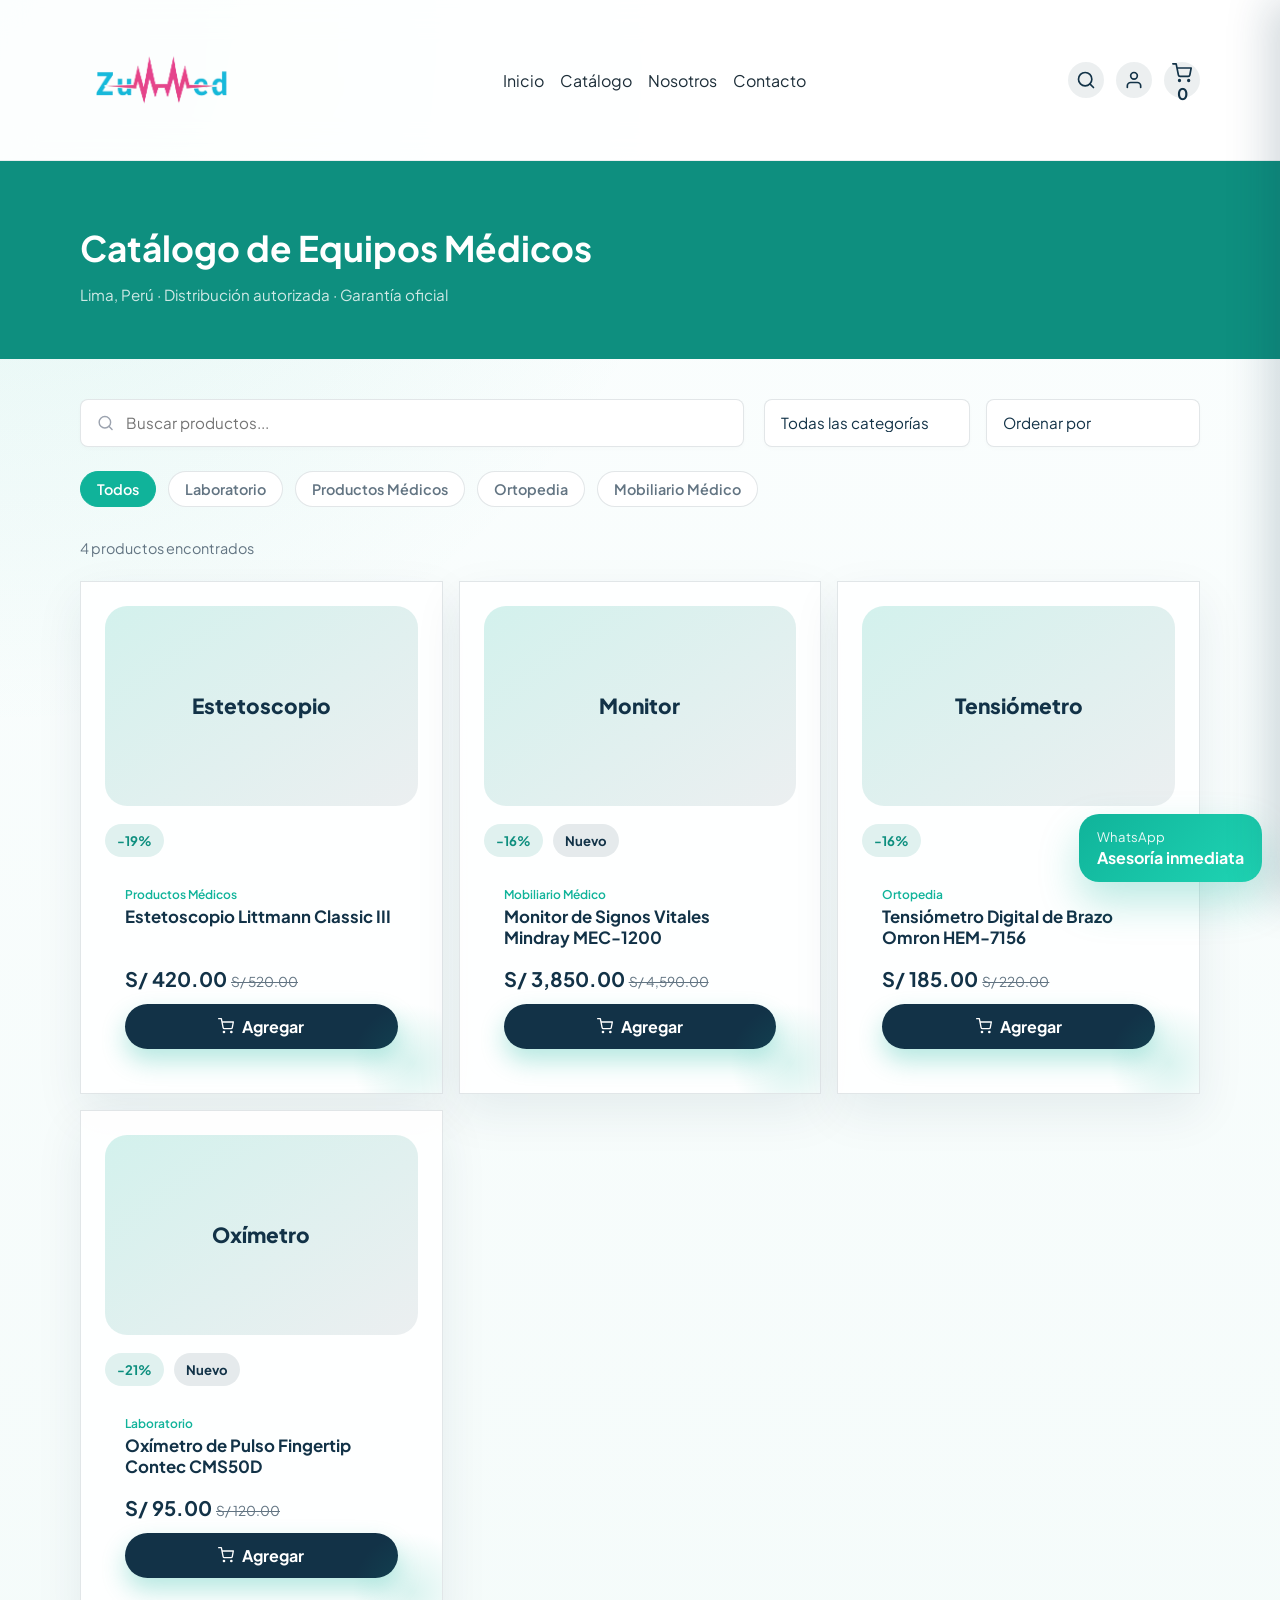
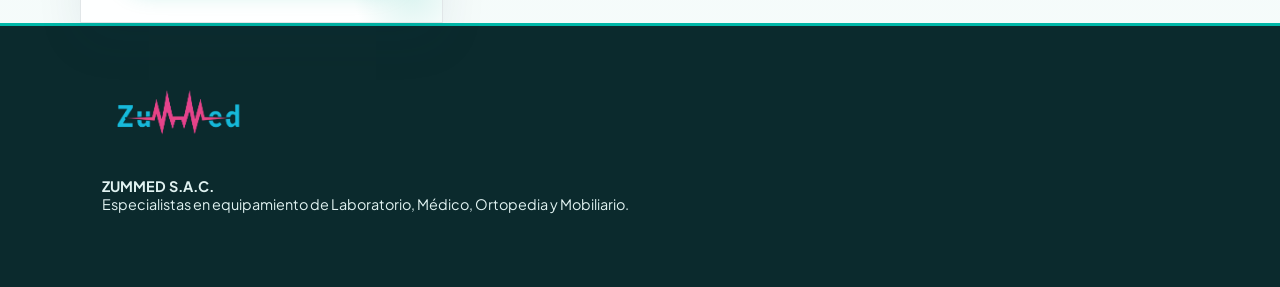
==== catalogo.html @ 8cae3363 "Version 2 categorias, sobre nosotros, footer y nueva pestaña de catalogo" ====
<!DOCTYPE html>
<html lang="es">
<head>
  <meta charset="UTF-8">
  <meta name="viewport" content="width=device-width, initial-scale=1.0">
  <meta name="description" content="Catálogo completo de equipos médicos Zumed.">
  <title>Catálogo | ZuMed MedEquip</title>
  <link rel="preconnect" href="https://fonts.googleapis.com">
  <link rel="preconnect" href="https://fonts.gstatic.com" crossorigin>
  <link href="https://fonts.googleapis.com/css2?family=Plus+Jakarta+Sans:wght@400;500;600;700;800&family=Manrope:wght@500;700;800&display=swap" rel="stylesheet">
  <link rel="stylesheet" href="./styles.css">
</head>
<body>
  <div class="site-shell">
    <header class="topbar">
      <div class="container nav">
        <a class="brand" href="index.html" aria-label="ZuMed MedEquip">
          <span class="brand-mark" style="background: transparent;">
            <img src="./img/logo.png" alt="Zumed Logo" style="width: 100%; height: 100%; object-fit: contain;">
          </span>
        </a>

        <nav class="nav-links" id="nav-links" aria-label="Principal">
          <a href="index.html#inicio">Inicio</a>
          <a href="catalogo.html" class="active">Catálogo</a>
          <a href="index.html#nosotros">Nosotros</a>
          <a href="index.html#contacto">Contacto</a>
        </nav>

        <div class="nav-actions">
          <button class="icon-button" type="button" aria-label="Buscar">
            <svg width="20" height="20" viewBox="0 0 24 24" fill="none" stroke="currentColor" stroke-width="2" stroke-linecap="round" stroke-linejoin="round"><circle cx="11" cy="11" r="8"/><line x1="21" y1="21" x2="16.65" y2="16.65"/></svg>
          </button>
          <button class="icon-button" type="button" aria-label="Usuario">
            <svg width="20" height="20" viewBox="0 0 24 24" fill="none" stroke="currentColor" stroke-width="2" stroke-linecap="round" stroke-linejoin="round"><path d="M20 21v-2a4 4 0 0 0-4-4H8a4 4 0 0 0-4 4v2"></path><circle cx="12" cy="7" r="4"></circle></svg>
          </button>
          <button class="icon-button cart-icon-button" type="button" id="cart-toggle" aria-label="Abrir carrito">
            <svg width="20" height="20" viewBox="0 0 24 24" fill="none" stroke="currentColor" stroke-width="2" stroke-linecap="round" stroke-linejoin="round"><circle cx="9" cy="21" r="1"/><circle cx="20" cy="21" r="1"/><path d="M1 1h4l2.68 13.39a2 2 0 0 0 2 1.61h9.72a2 2 0 0 0 2-1.61L23 6H6"/></svg>
            <strong id="cart-count">0</strong>
          </button>
          <button class="icon-button mobile-menu-toggle" type="button" id="mobile-menu-toggle" aria-label="Abrir menú">
            <svg width="24" height="24" viewBox="0 0 24 24" fill="none" stroke="currentColor" stroke-width="2" stroke-linecap="round" stroke-linejoin="round"><line x1="3" y1="12" x2="21" y2="12"></line><line x1="3" y1="6" x2="21" y2="6"></line><line x1="3" y1="18" x2="21" y2="18"></line></svg>
          </button>
        </div>
      </div>
    </header>

    <main class="catalog-page">
      <div class="catalog-banner">
        <div class="container">
          <h1>Catálogo de Equipos Médicos</h1>
          <p>Lima, Perú · Distribución autorizada · Garantía oficial</p>
        </div>
      </div>

      <section class="catalog-content">
        <div class="container">
          <div class="catalog-toolbar">
            <div class="catalog-search-bar">
              <svg width="18" height="18" viewBox="0 0 24 24" fill="none" stroke="#9ca3af" stroke-width="2" stroke-linecap="round" stroke-linejoin="round"><circle cx="11" cy="11" r="8"/><line x1="21" y1="21" x2="16.65" y2="16.65"/></svg>
              <input type="text" id="catalog-search-input" placeholder="Buscar productos...">
            </div>
            <div class="catalog-filters">
              <select id="category-select">
                <option value="all">Todas las categorías</option>
                <option value="Laboratorio">Laboratorio</option>
                <option value="Productos Médicos">Productos Médicos</option>
                <option value="Ortopedia">Ortopedia</option>
                <option value="Mobiliario Médico">Mobiliario Médico</option>
              </select>
              <select id="sort-select">
                <option value="default">Ordenar por</option>
                <option value="price-asc">Menor a mayor precio</option>
                <option value="price-desc">Mayor a menor precio</option>
              </select>
            </div>
          </div>

          <div class="catalog-pills" id="catalog-pills">
            <button class="filter-pill active" data-category="all">Todos</button>
            <button class="filter-pill" data-category="Laboratorio">Laboratorio</button>
            <button class="filter-pill" data-category="Productos Médicos">Productos Médicos</button>
            <button class="filter-pill" data-category="Ortopedia">Ortopedia</button>
            <button class="filter-pill" data-category="Mobiliario Médico">Mobiliario Médico</button>
          </div>

          <div class="catalog-results-info">
            <span id="catalog-results-count">0 productos encontrados</span>
          </div>

          <div class="products-grid catalog-products-grid" id="catalog-products-grid">
            <!-- Catalog products rendered here -->
          </div>
        </div>
      </section>
    </main>

    <footer class="main-footer" id="contacto">
      <div class="footer-container">
          <div class="footer-column">
              <img src="./img/logo.png" alt="ZUMMED Logo" class="footer-logo">
              <p class="company-desc">
                  <strong>ZUMMED S.A.C.</strong><br>
                  Especialistas en equipamiento de Laboratorio, Médico, Ortopedia y Mobiliario.
              </p>
          </div>
      </div>
    </footer>

    <aside class="cart-drawer" id="cart-drawer" aria-hidden="true">
      <div class="cart-header">
        <div>
          <span class="eyebrow">Carrito</span>
          <h3>Tu selección</h3>
        </div>
        <button class="icon-button" type="button" id="cart-close" aria-label="Cerrar carrito">×</button>
      </div>

      <div class="cart-body" id="cart-items">
        <p class="empty-state">Aún no agregaste productos. Empieza con uno de los destacados.</p>
      </div>

      <div class="cart-footer">
        <div class="cart-total">
          <span>Total</span>
          <strong id="cart-total">S/ 0.00</strong>
        </div>
        <a class="btn btn-primary btn-full" id="checkout-whatsapp" href="https://wa.me/51943625365?text=Hola%2C%20quiero%20asesor%C3%ADa%20sobre%20mi%20carrito." target="_blank" rel="noreferrer">Finalizar por WhatsApp</a>
      </div>
    </aside>

    <a class="whatsapp-float" href="https://wa.link/3epp04" target="_blank" rel="noreferrer" aria-label="Asesoría personalizada por WhatsApp">
      <span>WhatsApp</span>
      <strong>Asesoría inmediata</strong>
    </a>
  </div>

  <script src="./app.js"></script>
  <script src="./catalogo.js"></script>
</body>
</html>
---- styles.css ----
:root {
  --bg: #f4fbfa;
  --surface: #ffffff;
  --surface-soft: #eef8f7;
  --primary: #10b39a;
  --primary-dark: #0e8f7f;
  --secondary: #123247;
  --text: #1c2d38;
  --muted: #627482;
  --border: rgba(18, 50, 71, 0.12);
  --shadow: 0 24px 60px rgba(18, 50, 71, 0.12);
  --radius-lg: 28px;
  --radius-md: 20px;
  --radius-sm: 14px;
  --container: min(1120px, calc(100vw - 32px));
}

* {
  box-sizing: border-box;
}

html {
  scroll-behavior: smooth;
}

body {
  margin: 0;
  font-family: "Plus Jakarta Sans", sans-serif;
  background:
    radial-gradient(circle at top left, rgba(16, 179, 154, 0.12), transparent 32%),
    linear-gradient(180deg, #fbfefe 0%, var(--bg) 100%);
  color: var(--text);
}

a {
  color: inherit;
  text-decoration: none;
}

button {
  font: inherit;
}

.container {
  width: var(--container);
  margin: 0 auto;
}

.topbar {
  position: sticky;
  top: 0;
  z-index: 20;
  backdrop-filter: blur(16px);
  background: rgba(255, 255, 255, 0.88);
  border-bottom: 1px solid rgba(18, 50, 71, 0.08);
  transition: all 0.3s ease;
}

.transparent-topbar {
  background: transparent;
  border-bottom: none;
  backdrop-filter: none;
}

.nav {
  display: flex;
  align-items: center;
  justify-content: space-between;
  gap: 16px;
  min-height: 82px;
}

.brand {
  display: inline-flex;
  align-items: center;
  gap: 14px;
}

.brand-mark {
  width: 160px;
  height: 160px;
  display: grid;
  place-items: center;
  border-radius: 16px;
  background: transparent;
  color: #fff;
  font-weight: 800;
}

.brand-copy {
  display: flex;
  flex-direction: column;
  gap: 2px;
}

.brand-copy strong,
.hero-copy h1,
.section-heading h2,
.about-grid h2,
.primary-card h2 {
  font-family: "Manrope", sans-serif;
}

.transparent-topbar .brand-copy strong {
  color: #fff;
}

.brand-copy small {
  color: var(--muted);
}

.nav-links {
  position: absolute;
  top: 100%;
  left: 0;
  right: 0;
  background: var(--secondary);
  flex-direction: column;
  padding: 20px;
  display: none;
  gap: 16px;
  box-shadow: 0 10px 20px rgba(0, 0, 0, 0.1);
}

.nav-links.is-open {
  display: flex;
}

.transparent-topbar .nav-links {
  color: #fff;
}

.transparent-topbar .nav-links a {
  opacity: 0.9;
  transition: opacity 0.2s;
}

.transparent-topbar .nav-links a:hover {
  opacity: 1;
}

.nav-actions {
  display: flex;
  align-items: center;
  gap: 12px;
}

.cart-toggle,
.btn,
.icon-button {
  border: 0;
  cursor: pointer;
  background: transparent;
  color: var(--secondary);
}

.transparent-topbar .icon-button {
  color: #fff;
}

.cart-toggle {
  display: inline-flex;
  align-items: center;
  gap: 10px;
  padding: 12px 16px;
  border-radius: 999px;
  background: var(--secondary);
  color: #fff;
  font-weight: 700;
}

.mobile-menu-toggle {
  display: grid;
}

.counter-blur-animate {
  display: inline-block;
  animation: blurFadeUp 1.2s cubic-bezier(0.2, 0.8, 0.2, 1) forwards;
}

@keyframes blurFadeUp {
  0% {
    filter: blur(8px);
    transform: translateY(20px);
    opacity: 0;
  }
  100% {
    filter: blur(0);
    transform: translateY(0);
    opacity: 1;
  }
}

.cart-toggle strong {
  min-width: 28px;
  height: 28px;
  display: grid;
  place-items: center;
  border-radius: 50%;
  background: rgba(255, 255, 255, 0.16);
}

.hero-wrapper {
  background: url('./img/hero-bg.png') center/cover no-repeat;
  min-height: 100vh;
  display: flex;
  flex-direction: column;
  position: relative;
}

.hero-wrapper::before {
  content: '';
  position: absolute;
  inset: 0;
  background: linear-gradient(90deg, rgba(2, 20, 26, 0.98) 0%, rgba(6, 40, 50, 0.9) 50%, rgba(8, 80, 65, 0.75) 100%);
  pointer-events: none;
}

.hero-section {
  flex: 1;
  display: flex;
  align-items: center;
  position: relative;
  z-index: 10;
  padding: 60px 0;
}

.hero-container {
  width: 100%;
}

.hero-copy {
  max-width: 800px;
  margin: 0 auto;
  display: flex;
  flex-direction: column;
  align-items: center;
  text-align: center;
  padding: 0 20px;
}



.hero-badge svg {
  color: #6be0ca;
}

.hero-copy h1 {
  margin: 0 0 20px;
  font-size: clamp(3rem, 6vw, 4.5rem);
  line-height: 1.1;
  color: #fff;
  font-weight: 800;
  text-align: center;
}

.text-highlight {
  color: #6be0ca;
}

.hero-copy p {
  width: 100%;
  text-align: center;
  color: rgba(255, 255, 255, 0.9);
  font-size: 1.1rem;
  line-height: 1.6;
  margin-bottom: 36px;
}

.hero-actions {
  display: flex;
  gap: 16px;
  margin-bottom: 48px;
  flex-wrap: wrap;
  justify-content: center;
  width: 100%;
}

.btn {
  display: inline-flex;
  align-items: center;
  justify-content: center;
  padding: 14px 24px;
  border-radius: 999px;
  font-weight: 700;
  gap: 10px;
  transition: transform 180ms ease, box-shadow 180ms ease, background 180ms ease;
}

.btn:hover,
.icon-button:hover {
  transform: translateY(-2px);
}

.btn-primary {
  background: var(--primary);
  color: #fff;
  box-shadow: 0 12px 24px rgba(16, 179, 154, 0.3);
}

.btn-primary:hover {
  background: #12ccb0;
}

.btn-glass {
  background: rgba(255, 255, 255, 0.15);
  backdrop-filter: blur(12px);
  border: 1px solid rgba(255, 255, 255, 0.25);
  color: #fff;
}

.btn-glass:hover {
  background: rgba(255, 255, 255, 0.25);
}

.hero-stats {
  display: flex;
  gap: 40px;
  justify-content: center;
  width: 100%;
}

.hero-stats article {
  display: flex;
  flex-direction: column;
}

.hero-stats strong {
  color: #fff;
  font-size: 1.8rem;
  font-family: "Manrope", sans-serif;
  font-weight: 800;
  line-height: 1.2;
}

.hero-stats span {
  color: rgba(255, 255, 255, 0.8);
  font-size: 0.9rem;
  font-weight: 600;
}

.section-heading p,
.category-card p,
.product-card p,
.about-card p,
.footer p,
.cart-item-meta {
  color: var(--muted);
  line-height: 1.7;
}

.metrics-grid,
.categories-grid,
.products-grid,
.footer-grid {
  display: grid;
  gap: 16px;
}

.primary-card {
  height: 100%;
  padding: 28px;
  background:
    linear-gradient(160deg, rgba(16, 179, 154, 0.12), transparent 45%),
    linear-gradient(180deg, #ffffff 0%, #f3fbfa 100%);
}

.panel-label {
  margin: 0 0 10px;
  color: var(--primary-dark);
  font-weight: 700;
}

.primary-card h2 {
  margin: 0 0 12px;
  font-size: clamp(1.8rem, 3vw, 2.5rem);
  color: var(--secondary);
}

.panel-stats {
  margin-top: 26px;
  grid-template-columns: repeat(2, minmax(0, 1fr));
}

.panel-stats article {
  padding: 18px;
  border-radius: var(--radius-md);
  background: rgba(255, 255, 255, 0.84);
  border: 1px solid rgba(18, 50, 71, 0.08);
}

.panel-stats strong,
.metrics-grid strong,
.product-price,
.cart-total strong {
  display: block;
  font-size: 1.4rem;
  color: var(--secondary);
}

.floating-card {
  position: absolute;
  right: 18px;
  bottom: 18px;
  max-width: 280px;
  padding: 20px;
  background: var(--secondary);
  color: #fff;
}

.floating-title {
  display: block;
  margin-bottom: 6px;
  color: rgba(255, 255, 255, 0.72);
  font-size: 0.85rem;
}

.metrics-section,
.categories-section,
.products-section,
.about-section,
.footer {
  padding: 24px 0 32px;
}

.metrics-grid article,
.category-card,
.product-card,
.about-card {
  padding: 24px;
  background: rgba(255, 255, 255, 0.92);
  border: 1px solid var(--border);
  box-shadow: 0 18px 45px rgba(18, 50, 71, 0.08);
}

.metrics-grid strong {
  font-size: 2rem;
  margin-bottom: 6px;
}

.section-heading {
  margin-bottom: 24px;
}

.section-heading h2,
.about-grid h2 {
  margin: 12px 0;
  font-size: clamp(1.9rem, 4vw, 3rem);
  line-height: 1.08;
  color: var(--secondary);
}

.category-card,
.product-card {
  position: relative;
  overflow: hidden;
}

.product-card::after {
  content: "";
  position: absolute;
  inset: auto -30px -30px auto;
  width: 120px;
  height: 120px;
  border-radius: 50%;
  background: radial-gradient(circle, rgba(16, 179, 154, 0.15), transparent 70%);
}

.categories-heading-flex {
  display: flex;
  align-items: center;
  justify-content: space-between;
  margin-bottom: 32px;
  flex-wrap: wrap;
  gap: 16px;
}

.view-all-link {
  display: inline-flex;
  align-items: center;
  gap: 6px;
  color: var(--primary);
  font-weight: 700;
  transition: opacity 0.2s;
}

.view-all-link:hover {
  opacity: 0.8;
}

.categories-grid-4 {
  display: grid;
  gap: 24px;
  grid-template-columns: repeat(1, 1fr);
}

.category-card-new {
  background: #fff;
  border-radius: 20px;
  overflow: hidden;
  box-shadow: 0 10px 30px rgba(18, 50, 71, 0.05);
  transition: all 0.3s ease;
  border: 1px solid transparent;
  display: flex;
  flex-direction: column;
}

.category-card-new:hover {
  transform: translateY(-6px);
  box-shadow: 0 15px 35px rgba(18, 50, 71, 0.1);
  border-color: var(--primary);
}

.card-image-wrapper {
  height: 180px;
  width: 100%;
  overflow: hidden;
}

.card-image-wrapper img {
  width: 100%;
  height: 100%;
  object-fit: cover;
  transition: transform 0.5s ease;
}

.category-card-new:hover .card-image-wrapper img {
  transform: scale(1.05);
}

.card-content {
  padding: 24px;
  display: flex;
  flex-direction: column;
  align-items: center;
  flex: 1;
}

.category-icon-new {
  width: 48px;
  height: 48px;
  display: flex;
  align-items: center;
  justify-content: center;
  color: var(--primary);
  margin-bottom: 16px;
  transition: color 0.3s, transform 0.3s;
}

.category-card-new:hover .category-icon-new {
  color: #1dc8aa;
  transform: scale(1.1);
}

.card-content h3 {
  margin: 0;
  font-size: 1.15rem;
  color: var(--secondary);
  font-family: "Manrope", sans-serif;
  font-weight: 700;
  text-align: center;
}

.products-grid,
.metrics-grid,
.footer-grid {
  grid-template-columns: 1fr;
}

.align-between {
  display: flex;
  align-items: end;
  justify-content: space-between;
  gap: 16px;
  flex-wrap: wrap;
}

.text-link {
  color: var(--primary-dark);
  font-weight: 700;
}

.product-media {
  width: 100%;
  height: 220px;
  border-radius: 22px;
  margin-bottom: 18px;
  background: linear-gradient(145deg, rgba(16, 179, 154, 0.18), rgba(18, 50, 71, 0.08));
  display: flex;
  align-items: center;
  justify-content: center;
  text-align: center;
  padding: 24px;
  color: var(--secondary);
  font-weight: 800;
  font-size: 1.3rem;
}

.product-tags {
  display: flex;
  gap: 10px;
  flex-wrap: wrap;
  margin-bottom: 14px;
}

.tag {
  padding: 8px 12px;
  border-radius: 999px;
  font-size: 0.82rem;
  font-weight: 700;
}

.tag-discount {
  background: rgba(13, 143, 127, 0.12);
  color: var(--primary-dark);
}

.tag-new {
  background: rgba(18, 50, 71, 0.1);
  color: var(--secondary);
}

.product-card h3 {
  margin: 0 0 10px;
  font-size: 1.2rem;
  color: var(--secondary);
}

.product-footer {
  display: flex;
  align-items: center;
  justify-content: space-between;
  gap: 16px;
  margin-top: 18px;
}

.product-price small {
  display: block;
  color: var(--muted);
  font-size: 0.9rem;
  text-decoration: line-through;
}

.add-to-cart {
  padding: 12px 18px;
  border-radius: 999px;
  background: var(--secondary);
  color: #fff;
  font-weight: 700;
}

.about-points {
  margin: 18px 0 0;
  padding-left: 18px;
  color: var(--text);
}

.about-points li + li {
  margin-top: 12px;
}

.footer {
  background: var(--secondary);
  color: rgba(255, 255, 255, 0.88);
}

.footer h3,
.footer h4 {
  color: #fff;
}

.cart-drawer {
  position: fixed;
  top: 0;
  right: 0;
  width: min(420px, 100vw);
  height: 100vh;
  background: rgba(255, 255, 255, 0.98);
  box-shadow: -12px 0 40px rgba(18, 50, 71, 0.18);
  padding: 24px;
  display: grid;
  grid-template-rows: auto 1fr auto;
  gap: 20px;
  transform: translateX(100%);
  transition: transform 220ms ease;
  z-index: 30;
}

.cart-drawer.is-open {
  transform: translateX(0);
}

.cart-header,
.cart-item,
.cart-total {
  display: flex;
  align-items: center;
  justify-content: space-between;
  gap: 16px;
}

.cart-body {
  overflow: auto;
  display: grid;
  gap: 14px;
  align-content: start;
}

.cart-item {
  padding: 16px;
  border-radius: var(--radius-md);
  background: var(--surface-soft);
}

.cart-item-title {
  margin: 0;
  color: var(--secondary);
  font-weight: 700;
}

.cart-item-meta {
  margin: 4px 0 0;
  font-size: 0.92rem;
}

.qty-controls {
  display: inline-flex;
  align-items: center;
  gap: 8px;
}

.qty-controls button,
.icon-button {
  width: 36px;
  height: 36px;
  display: grid;
  place-items: center;
  border-radius: 50%;
  background: rgba(18, 50, 71, 0.08);
  color: var(--secondary);
}

.btn-full {
  width: 100%;
}

.empty-state {
  padding: 20px;
  border-radius: var(--radius-md);
  background: var(--surface-soft);
}

.whatsapp-float {
  position: fixed;
  right: 18px;
  bottom: 18px;
  z-index: 18;
  display: inline-flex;
  flex-direction: column;
  gap: 2px;
  padding: 14px 18px;
  border-radius: 20px;
  background: linear-gradient(135deg, var(--primary), #1fd5b4);
  color: #fff;
  box-shadow: 0 20px 40px rgba(16, 179, 154, 0.28);
}

.whatsapp-float span {
  font-size: 0.82rem;
  opacity: 0.9;
}

@media (min-width: 700px) {
  .metrics-grid,
  .categories-grid-4,
  .products-grid {
    grid-template-columns: repeat(2, minmax(0, 1fr));
  }

  .footer-grid {
    grid-template-columns: repeat(2, minmax(0, 1fr));
  }
}

@media (min-width: 960px) {
  .mobile-menu-toggle {
    display: none;
  }

  .nav-links {
    position: static;
    background: transparent;
    flex-direction: row;
    display: inline-flex;
    padding: 0;
    box-shadow: none;
  }

  .hero-grid,
  .about-grid {
    grid-template-columns: 1.1fr 0.9fr;
    align-items: center;
  }

  .hero-section {
    padding-top: 56px;
  }

  .metrics-grid {
    grid-template-columns: repeat(3, minmax(0, 1fr));
  }

  .categories-grid-4 {
    grid-template-columns: repeat(4, 1fr);
  }

  .products-grid {
    grid-template-columns: repeat(3, minmax(0, 1fr));
  }

  .footer-grid {
    grid-template-columns: 1.3fr repeat(3, minmax(0, 1fr));
  }
}

/* About Section Redesign */
.about-grid-new {
  display: grid;
  grid-template-columns: 1fr;
  gap: 40px;
  align-items: center;
}

@media (min-width: 960px) {
  .about-grid-new {
    grid-template-columns: 1fr 1fr;
    gap: 60px;
  }
}

.about-content h2 {
  font-size: clamp(2rem, 4vw, 2.8rem);
  color: var(--secondary);
  font-family: "Manrope", sans-serif;
  margin: 12px 0 24px;
  line-height: 1.1;
}

.about-content p {
  color: var(--muted);
  line-height: 1.8;
  margin-bottom: 32px;
  font-size: 1.05rem;
}

.about-icons-grid {
  display: grid;
  grid-template-columns: 1fr;
  gap: 20px;
}

@media (min-width: 600px) {
  .about-icons-grid {
    grid-template-columns: 1fr 1fr;
  }
}

.about-icon-item {
  display: flex;
  align-items: center;
  gap: 12px;
}

.about-icon-item span {
  color: var(--muted);
  font-size: 0.95rem;
  font-weight: 500;
}

.premium-icon {
  width: 40px;
  height: 40px;
  border-radius: 10px;
  display: flex;
  align-items: center;
  justify-content: center;
  color: var(--primary);
  background: rgba(16, 179, 154, 0.08);
  border: 1px solid rgba(16, 179, 154, 0.2);
  flex-shrink: 0;
}

.about-image-wrapper {
  border-radius: 24px;
  overflow: hidden;
  box-shadow: 0 20px 50px rgba(18, 50, 71, 0.15);
}

.about-image-wrapper img {
  width: 100%;
  height: 100%;
  object-fit: cover;
  display: block;
}

/* Animations */
.scroll-animate {
  opacity: 0;
  transform: translateY(30px);
  transition: opacity 0.8s ease-out, transform 0.8s ease-out;
}

.scroll-animate.is-visible {
  opacity: 1;
  transform: translateY(0);
}

.delay-1 {
  transition-delay: 0.2s;
}

/* Catalog Page Styles */
.catalog-banner {
  background: var(--primary-dark);
  color: #fff;
  padding: 40px 0;
  margin-bottom: 40px;
}

.catalog-banner h1 {
  font-size: 2.2rem;
  color: #fff;
  margin-bottom: 8px;
}

.catalog-banner p {
  color: rgba(255, 255, 255, 0.8);
  font-size: 0.95rem;
}

.catalog-toolbar {
  display: flex;
  flex-wrap: wrap;
  gap: 20px;
  justify-content: space-between;
  margin-bottom: 24px;
}

.catalog-search-bar {
  flex: 1;
  min-width: 250px;
  display: flex;
  align-items: center;
  gap: 10px;
  background: #fff;
  border: 1px solid var(--border);
  border-radius: 8px;
  padding: 0 16px;
  height: 48px;
  box-shadow: 0 2px 4px rgba(0,0,0,0.02);
}

.catalog-search-bar input {
  border: none;
  background: transparent;
  width: 100%;
  height: 100%;
  outline: none;
  font-family: inherit;
  font-size: 0.95rem;
}

.catalog-filters {
  display: flex;
  gap: 16px;
  flex-wrap: wrap;
}

.catalog-filters select {
  height: 48px;
  padding: 0 40px 0 16px;
  border: 1px solid var(--border);
  border-radius: 8px;
  background: #fff url("data:image/svg+xml,%3Csvg width='12' height='12' viewBox='0 0 24 24' fill='none' stroke='currentColor' stroke-width='2' stroke-linecap='round' stroke-linejoin='round'%3E%3Cpolyline points='6 9 12 15 18 9'%3E%3C/polyline%3E%3C/svg%3E") no-repeat right 16px center;
  appearance: none;
  font-family: inherit;
  font-size: 0.95rem;
  color: var(--secondary);
  cursor: pointer;
  box-shadow: 0 2px 4px rgba(0,0,0,0.02);
}

.catalog-pills {
  display: flex;
  flex-wrap: wrap;
  gap: 12px;
  margin-bottom: 32px;
}

.filter-pill {
  padding: 8px 16px;
  border-radius: 20px;
  border: 1px solid var(--border);
  background: #fff;
  color: var(--muted);
  font-size: 0.9rem;
  font-weight: 600;
  cursor: pointer;
  transition: all 0.2s;
}

.filter-pill:hover {
  border-color: var(--primary);
  color: var(--primary);
}

.filter-pill.active {
  background: var(--primary);
  color: #fff;
  border-color: var(--primary);
}

.catalog-results-info {
  margin-bottom: 24px;
  color: var(--muted);
  font-size: 0.9rem;
}

/* Catalog specific product card overrides */
.catalog-card {
  display: flex;
  flex-direction: column;
}

.catalog-media {
  height: 200px;
}

.catalog-card-body {
  padding: 0 20px 20px;
  display: flex;
  flex-direction: column;
  flex: 1;
}

.catalog-category-label {
  color: var(--primary);
  font-size: 0.75rem;
  font-weight: 600;
  margin-top: 16px;
  margin-bottom: 4px;
}

.catalog-card h3 {
  margin-top: 0;
  margin-bottom: 16px;
  font-size: 1.05rem;
}

.catalog-card-footer {
  margin-top: auto;
  display: flex;
  flex-direction: column;
  gap: 12px;
}

.catalog-card .product-price {
  flex-direction: row;
  align-items: center;
  gap: 8px;
}

.catalog-card .product-price strong {
  font-size: 1.25rem;
  color: var(--secondary);
}

.catalog-card .product-price .original-price {
  font-size: 0.85rem;
  color: var(--muted);
  text-decoration: line-through;
}

.btn-block {
  width: 100%;
  display: flex;
  justify-content: center;
  align-items: center;
  gap: 8px;
}





.main-footer {
    background-color: #0b2a2d; /* Verde oscuro profundo coherente con el Hero */
    color: #e0f2f1;
    padding: 60px 8% 20px;
    font-size: 0.9rem;
    border-top: 3px solid #00b8a9;
}

.footer-container {
    display: grid;
    grid-template-columns: repeat(auto-fit, minmax(250px, 1fr));
    gap: 40px;
    margin-bottom: 40px;
}

.footer-column h3 {
    color: #00d1c1;
    margin-bottom: 20px;
    font-size: 1.2rem;
    position: relative;
}

.footer-column h3::after {
    content: '';
    display: block;
    width: 40px;
    height: 2px;
    background: #00d1c1;
    margin-top: 8px;
}

.footer-column ul {
    list-style: none;
    padding: 0;
}

.footer-column ul li {
    margin-bottom: 15px;
    display: flex;
    align-items: center;
    gap: 12px;
}

.footer-column ul li i {
    color: #00d1c1;
}

.footer-logo {
    max-width: 150px;
    margin-bottom: 20px;
}

.bank-info, .wallet-info {
    background: rgba(255, 255, 255, 0.05);
    padding: 10px;
    border-radius: 8px;
    margin-bottom: 10px;
    border-left: 3px solid #00d1c1;
}

.developer-tag {
    margin-top: 25px;
    padding-top: 15px;
    border-top: 1px solid rgba(255, 255, 255, 0.1);
    font-size: 0.8rem;
    opacity: 0.8;
}

.footer-bottom {
    text-align: center;
    padding-top: 20px;
    border-top: 1px solid rgba(255, 255, 255, 0.1);
    font-size: 0.75rem;
    opacity: 0.6;
}

/* Responsivo para móviles */
@media (max-width: 768px) {
    .footer-container {
        grid-template-columns: 1fr;
        text-align: left;
    }
}
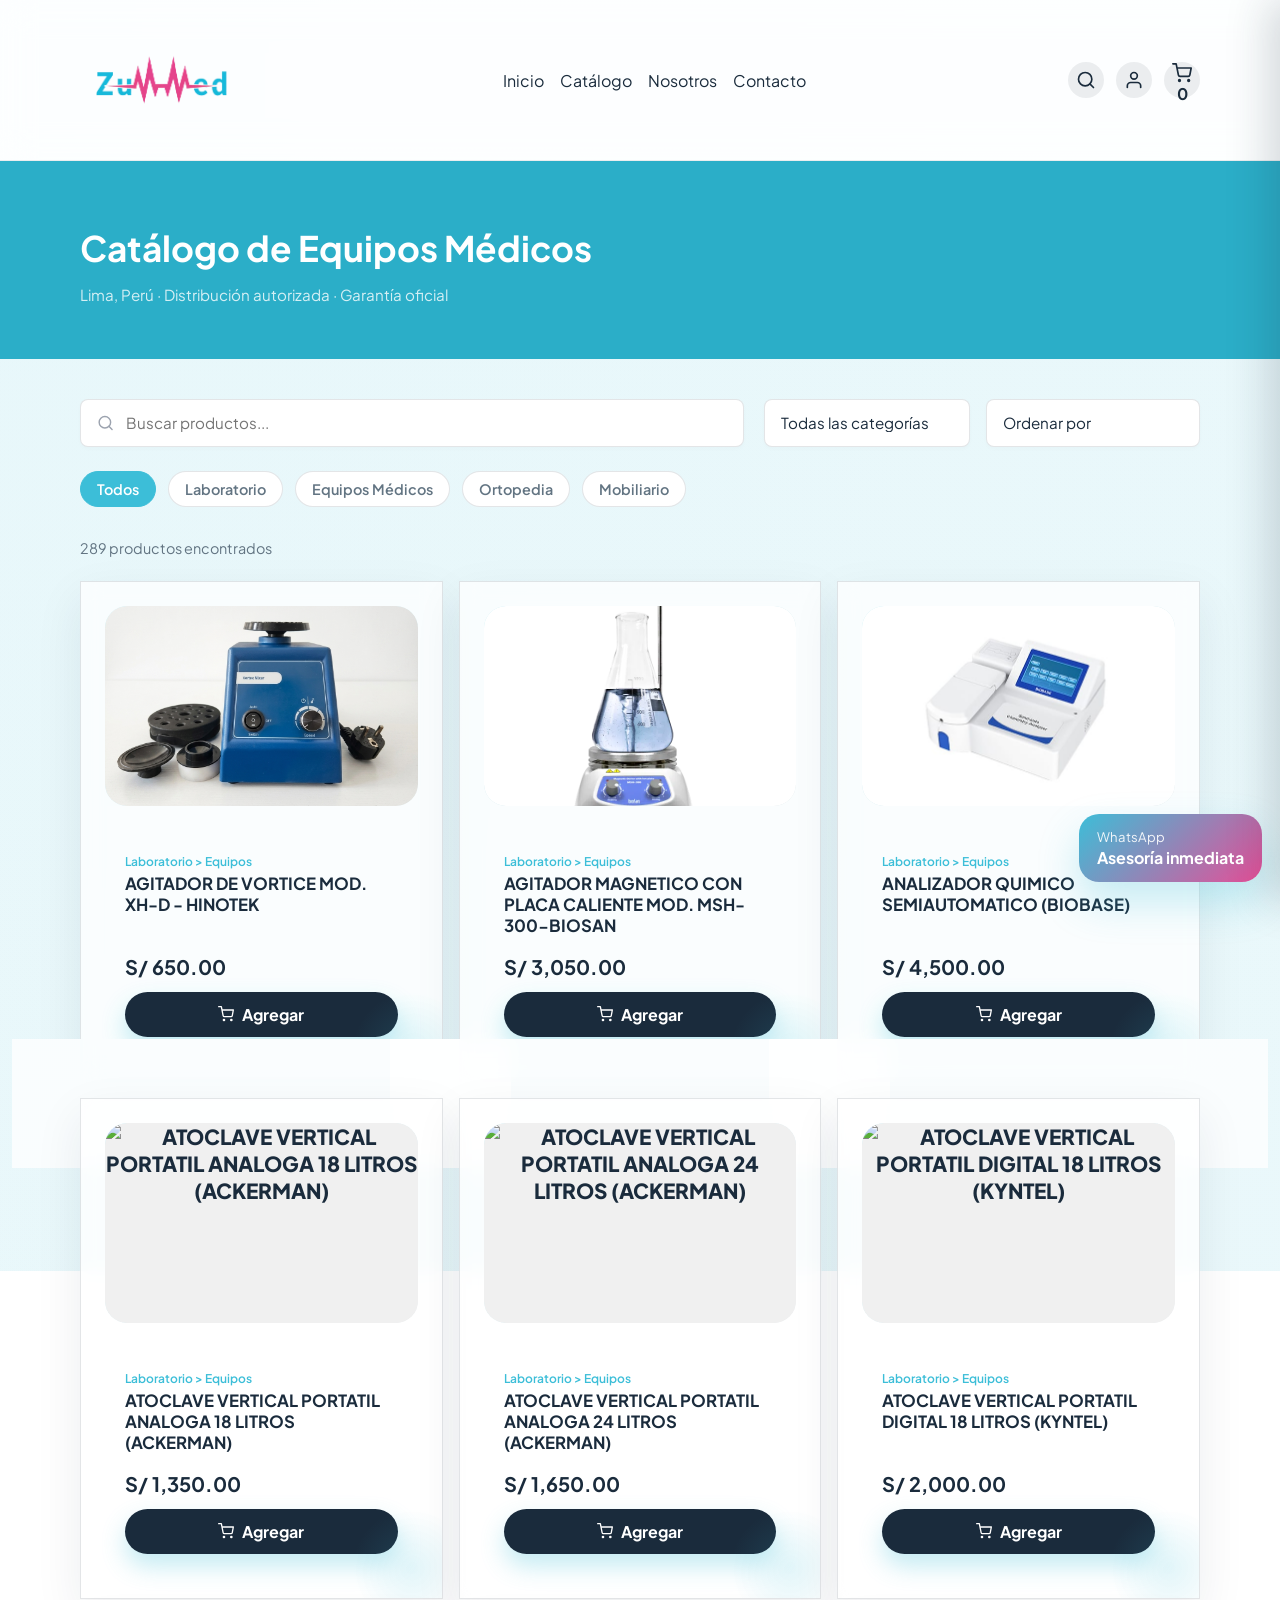
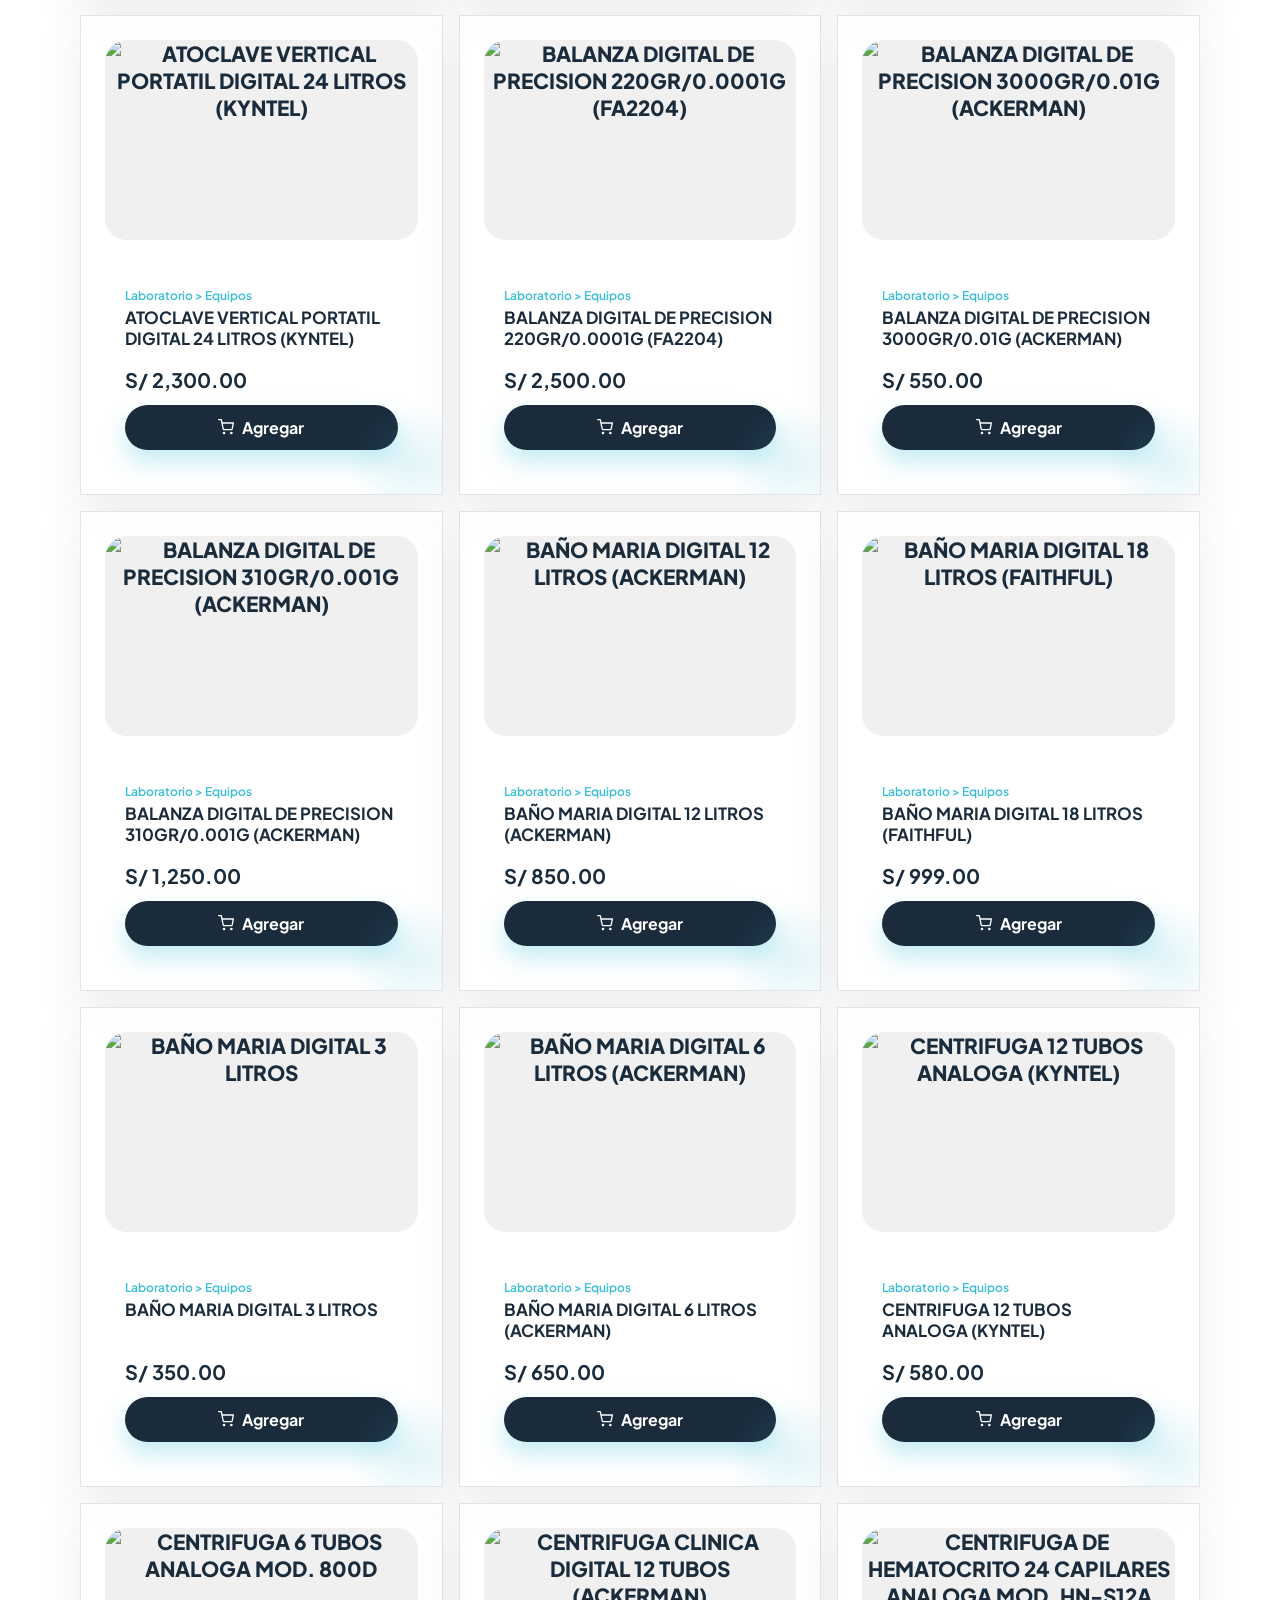
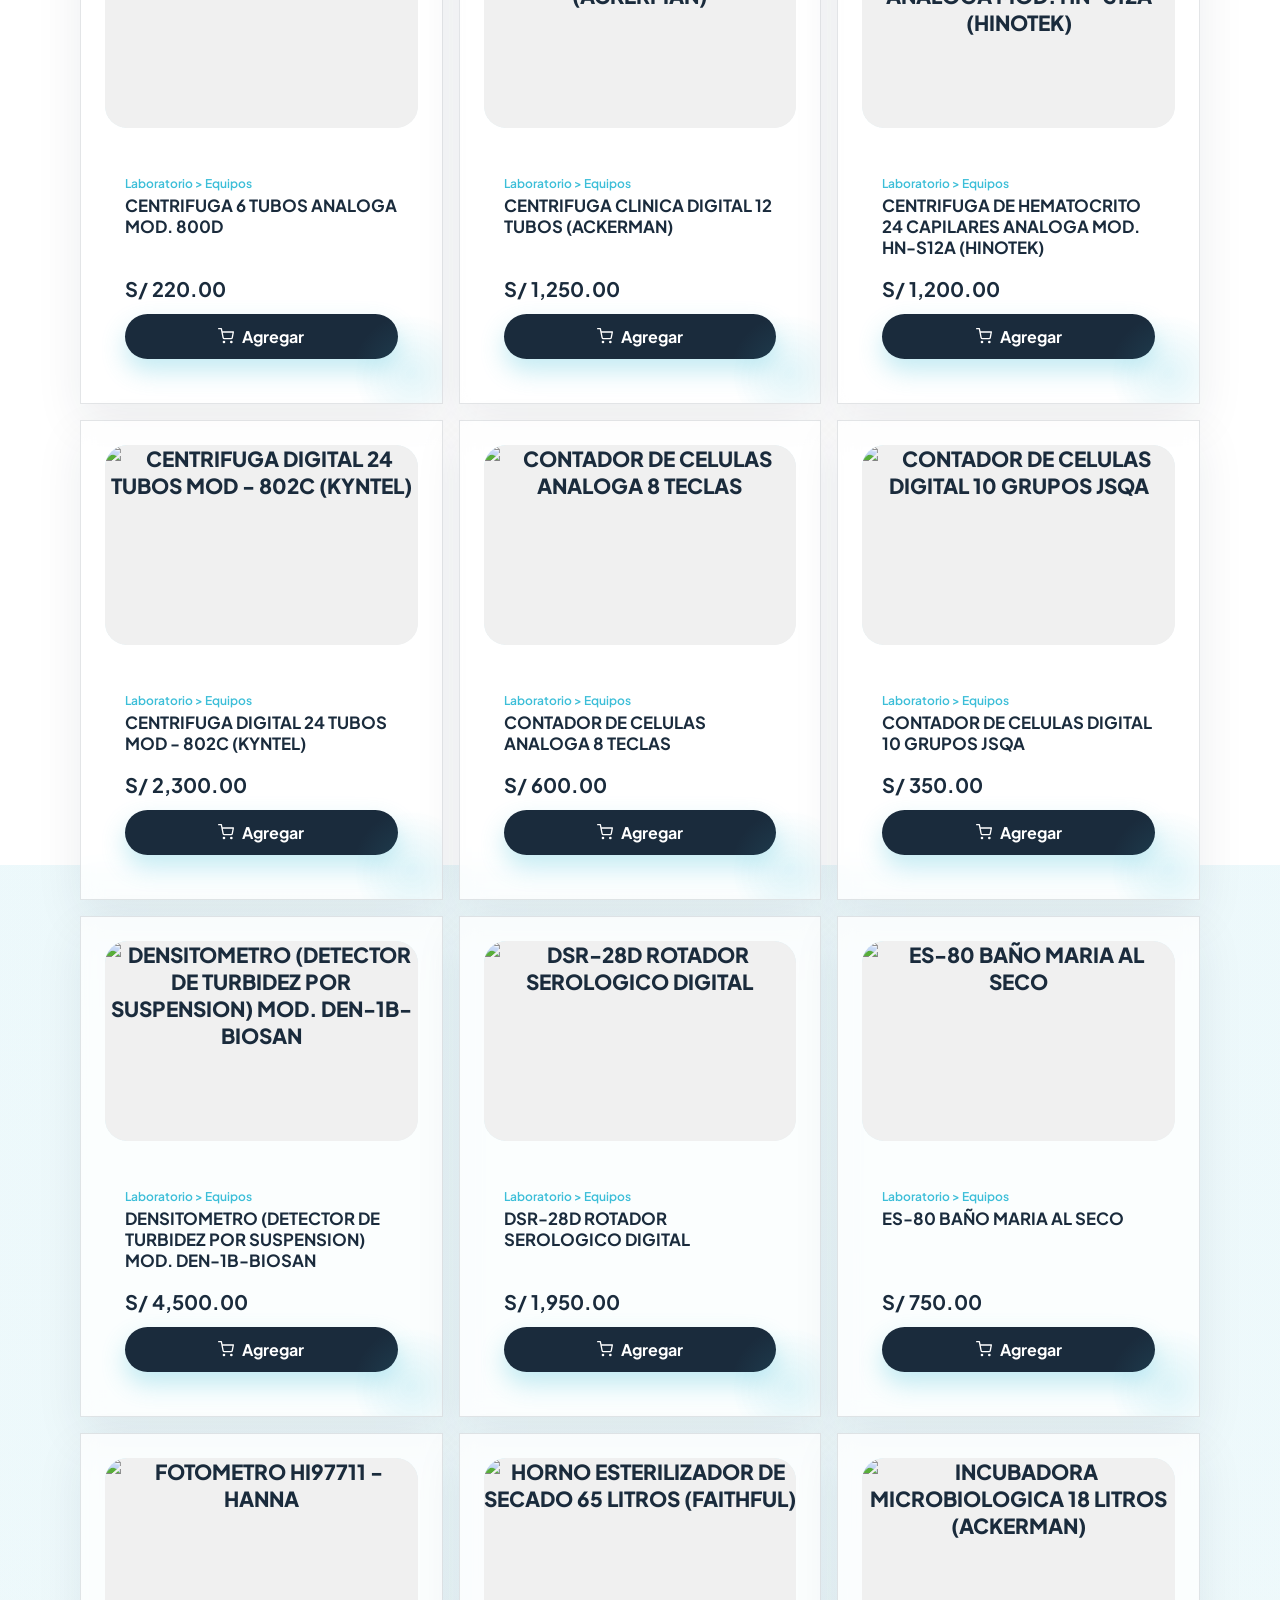
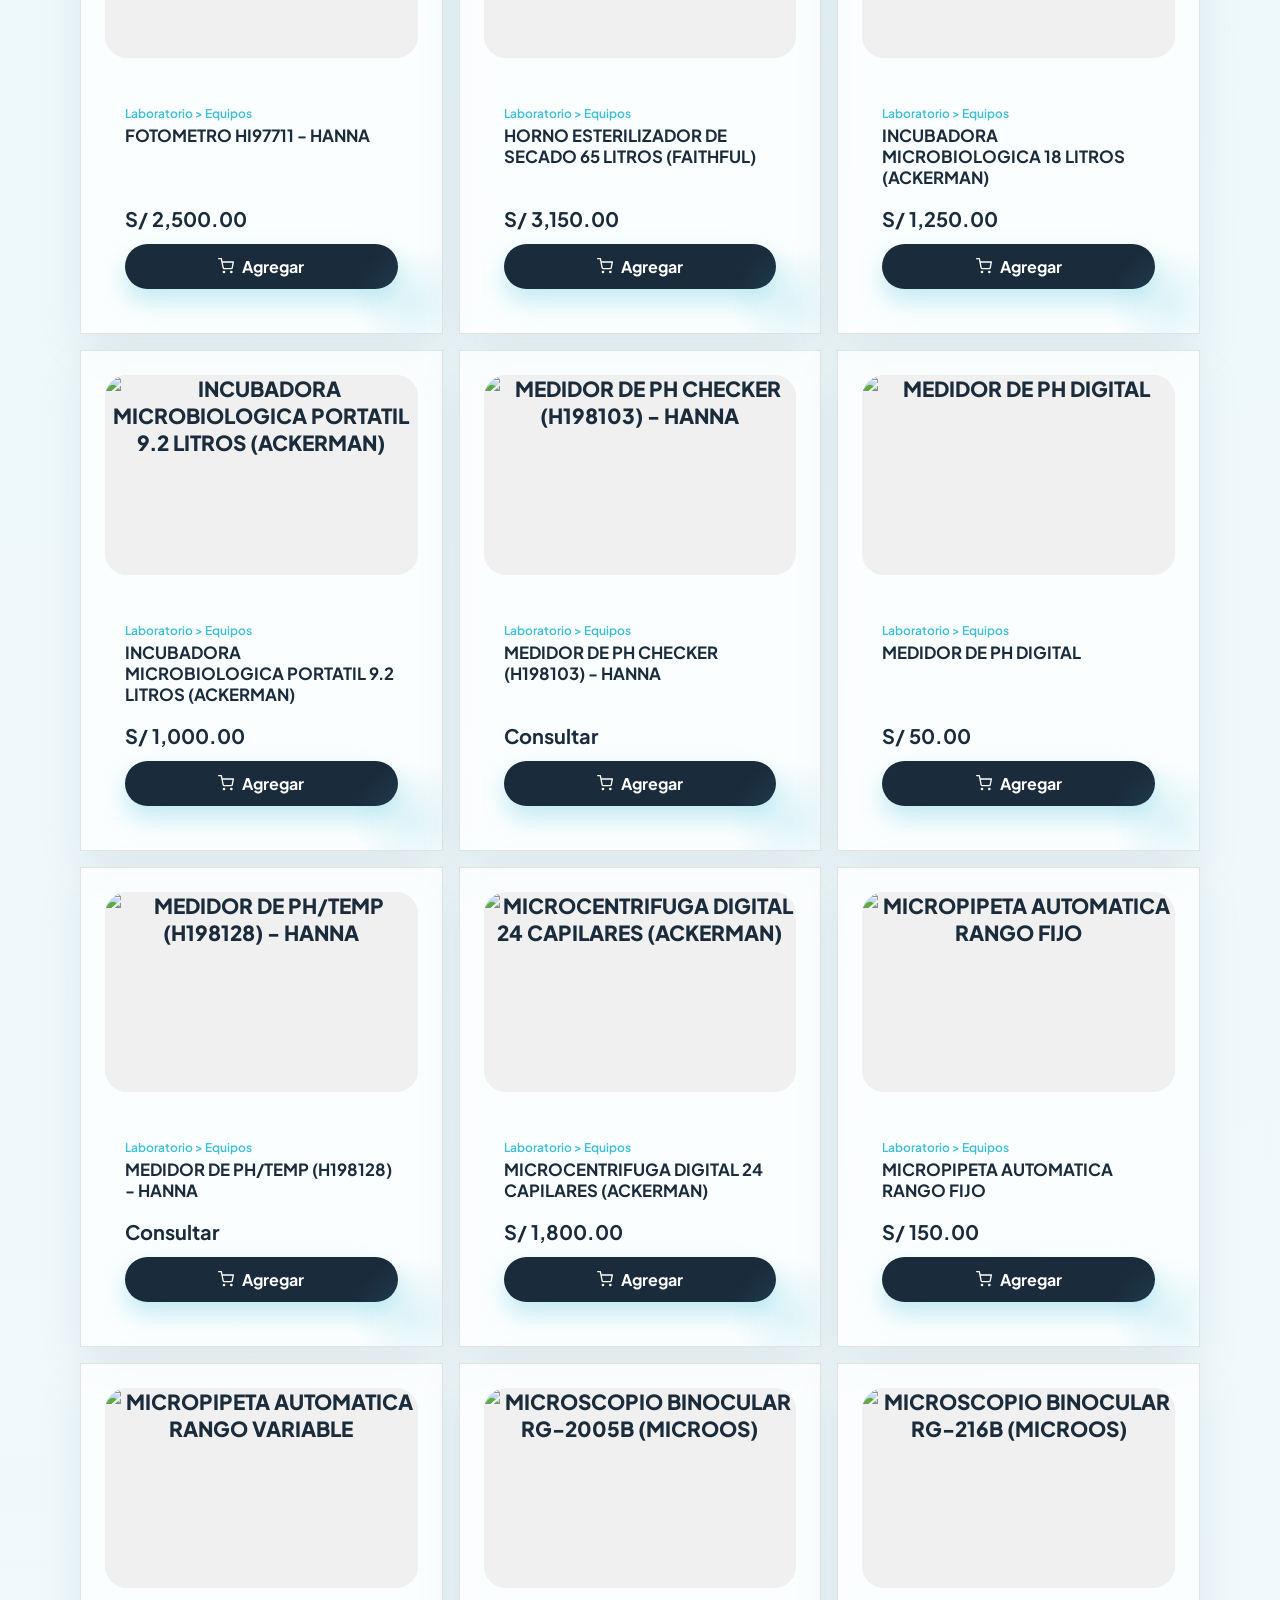
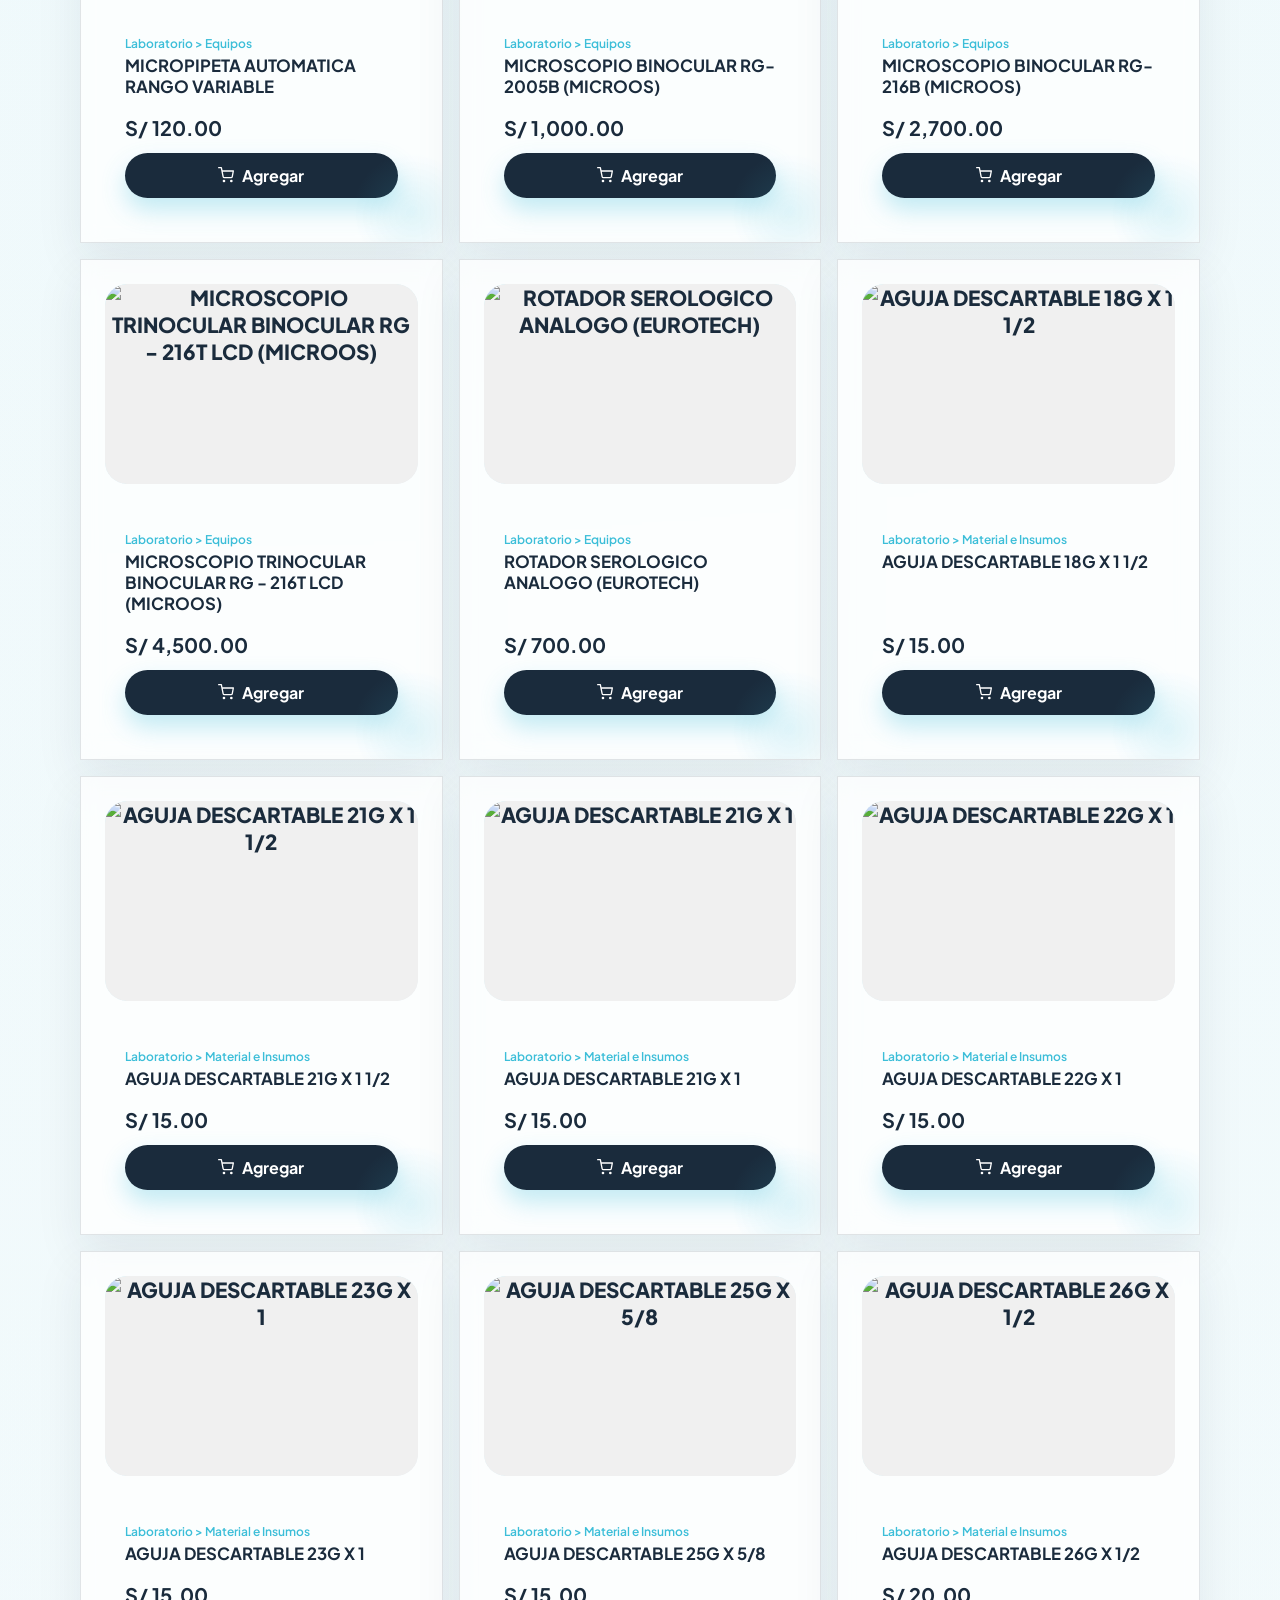
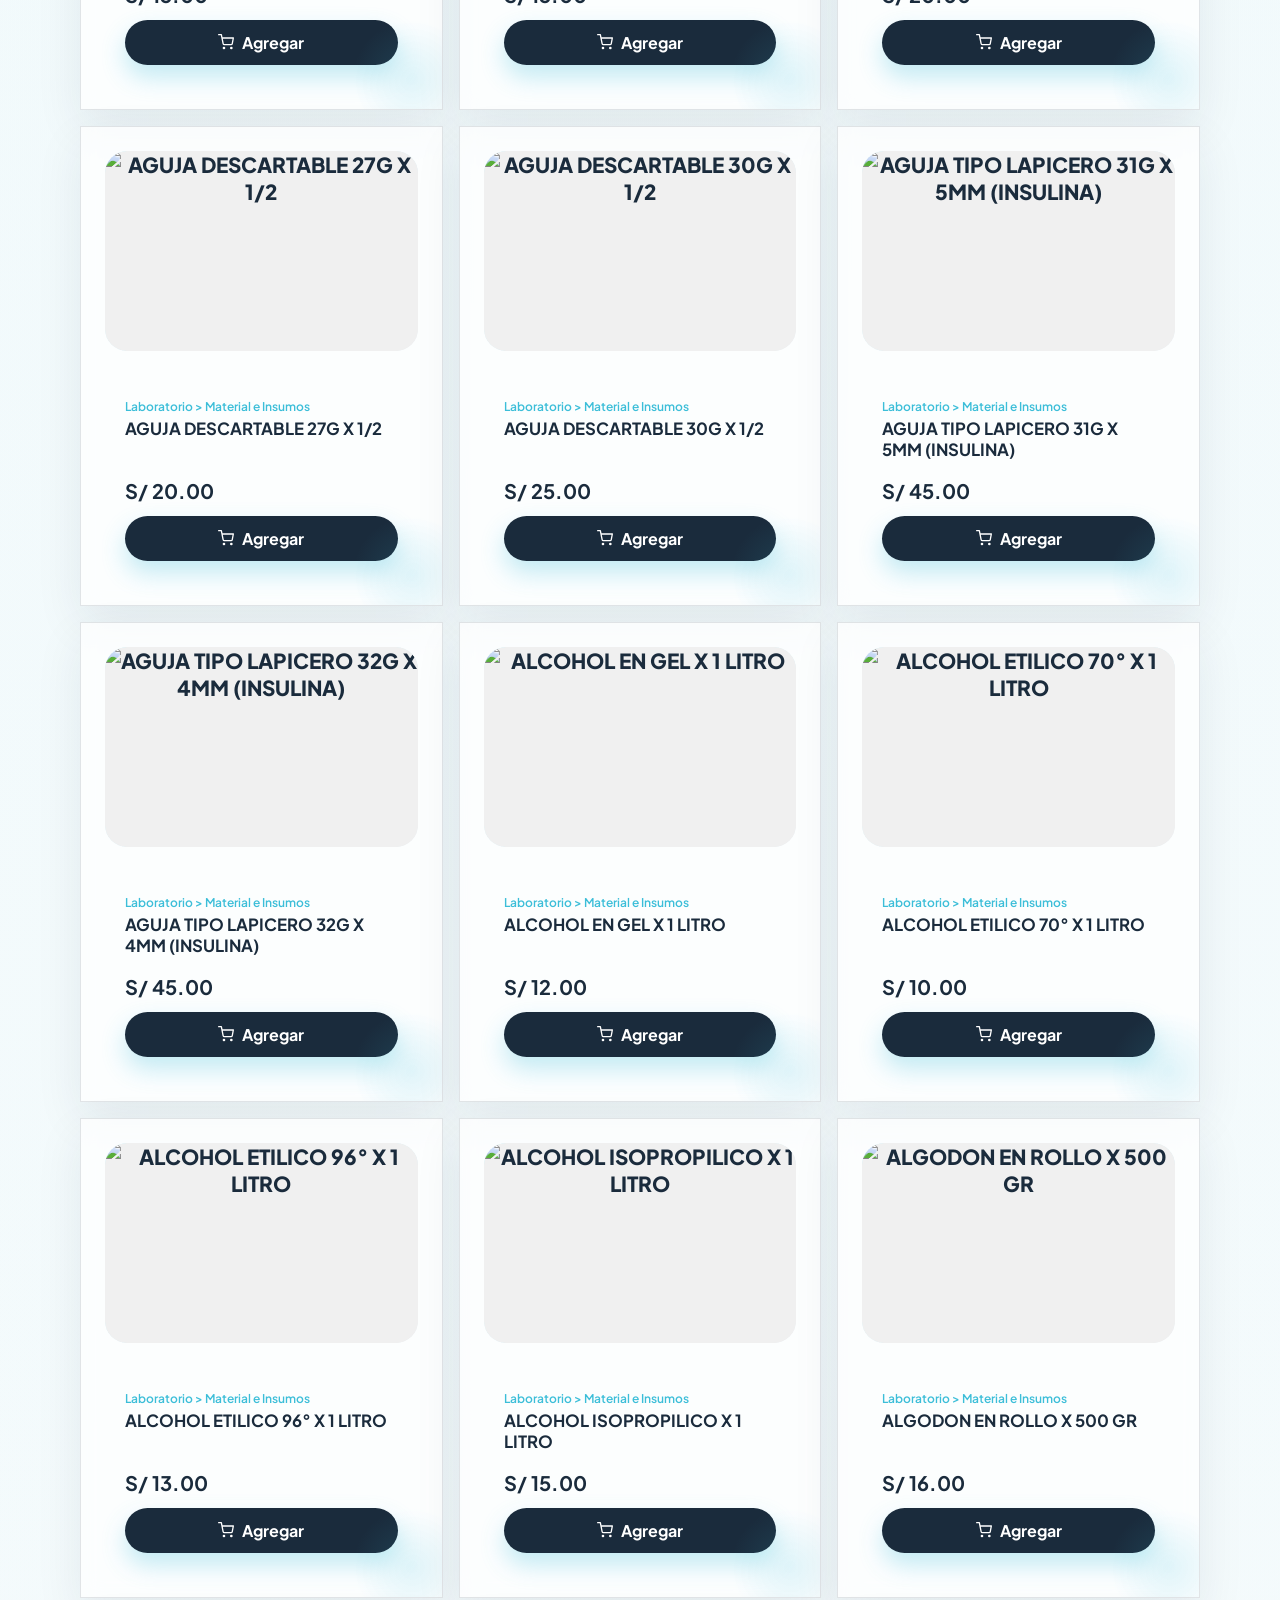
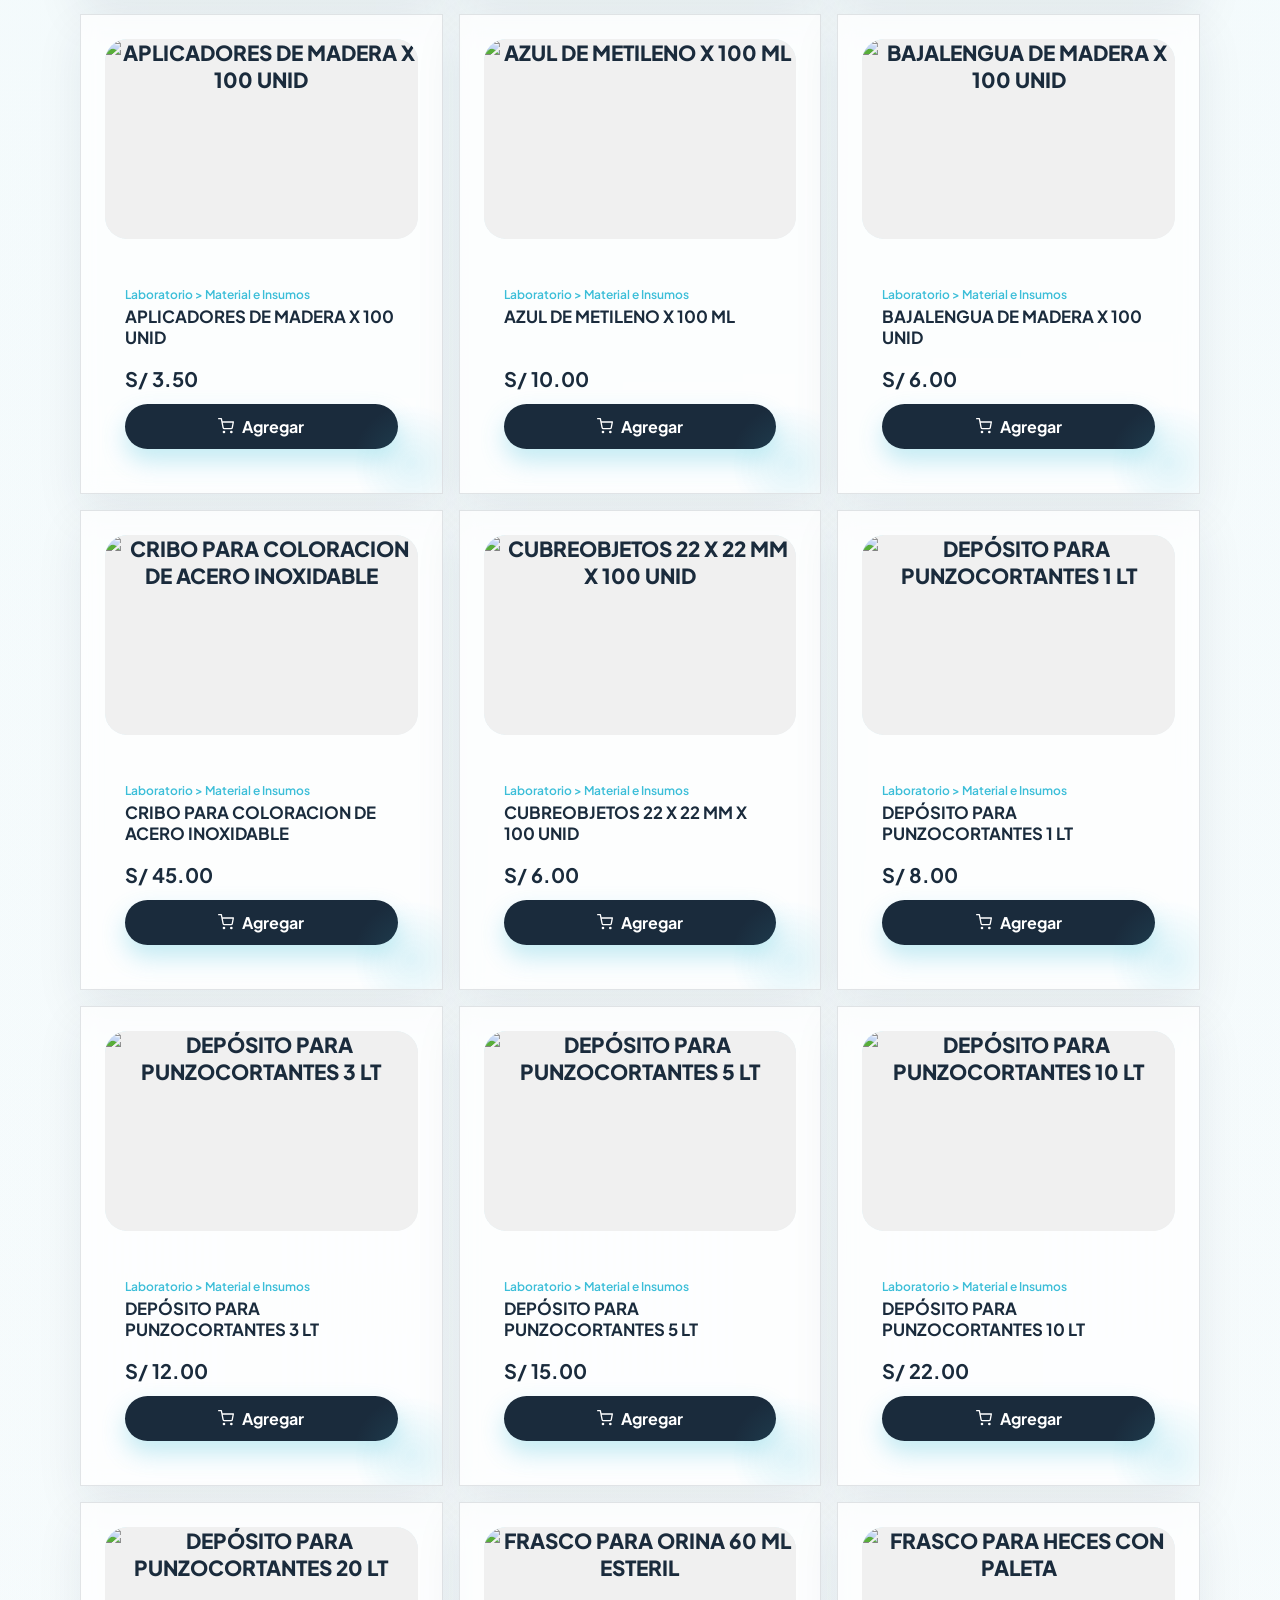
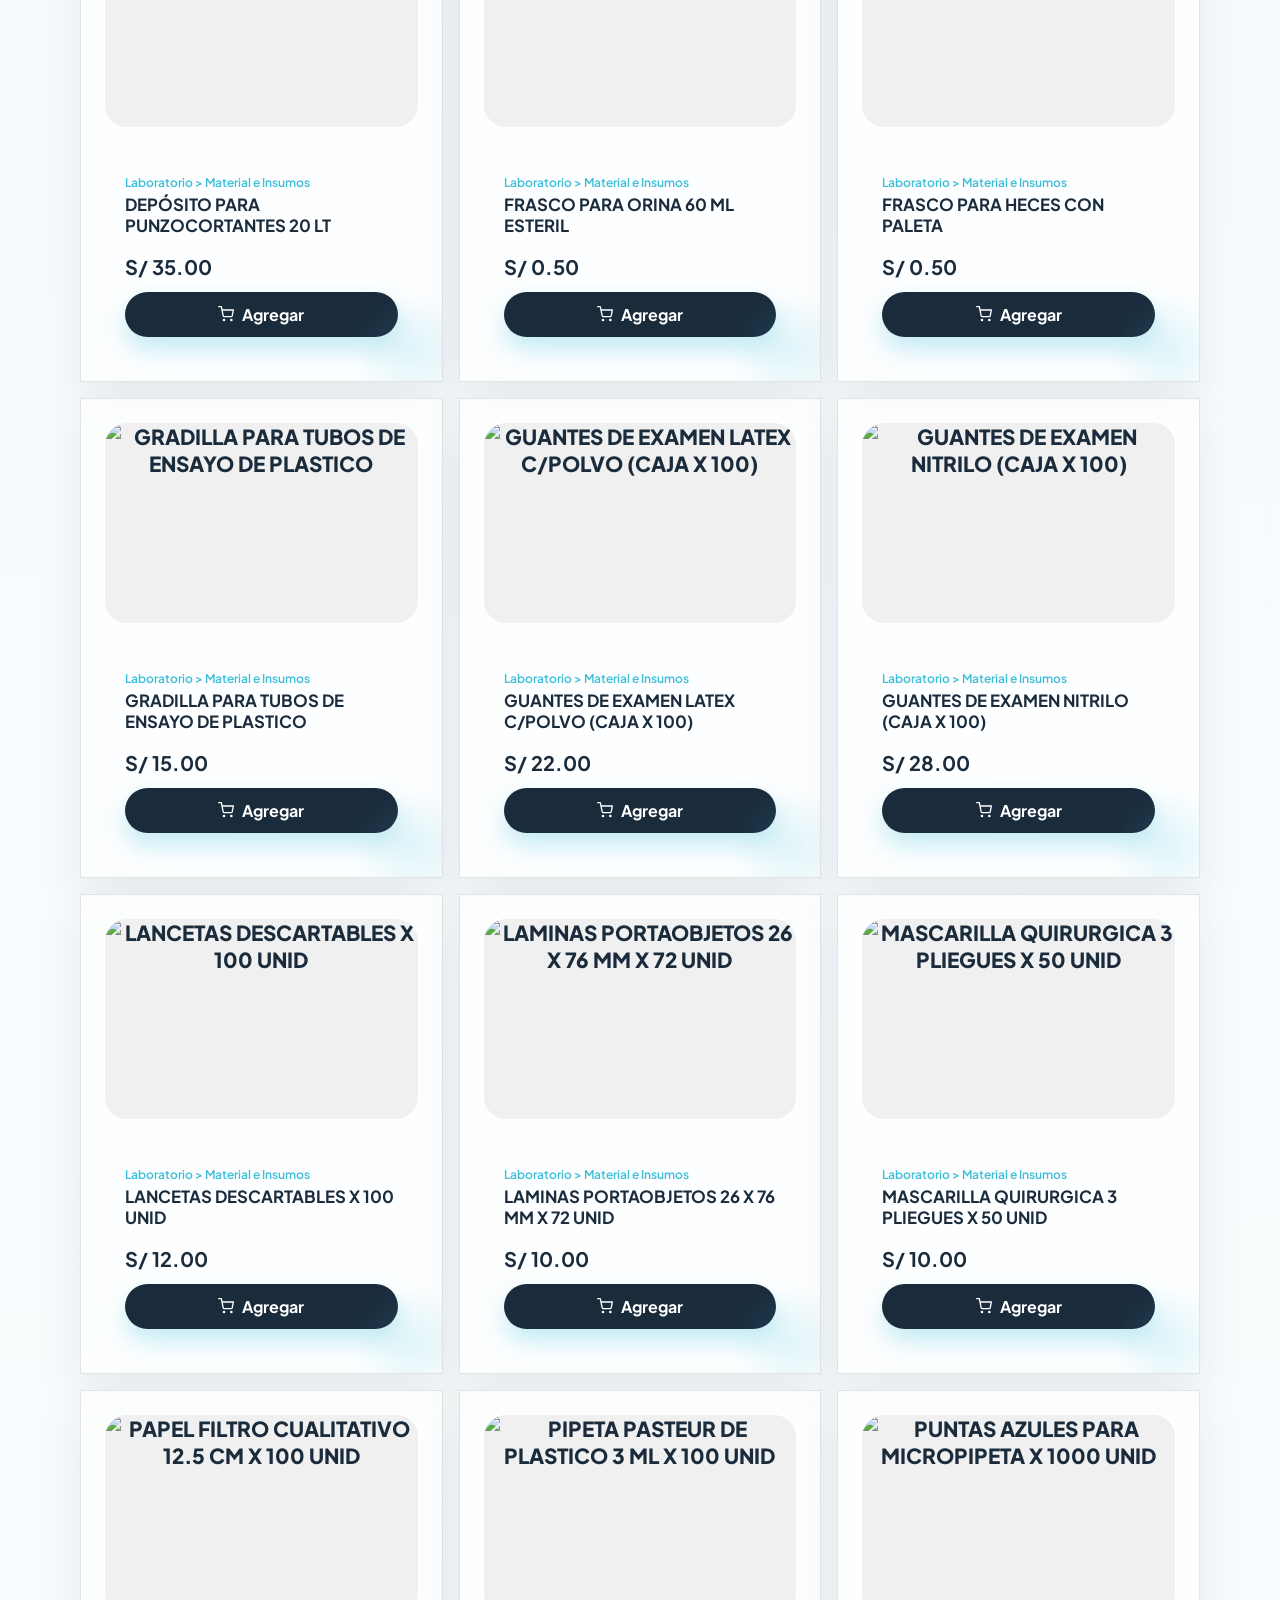
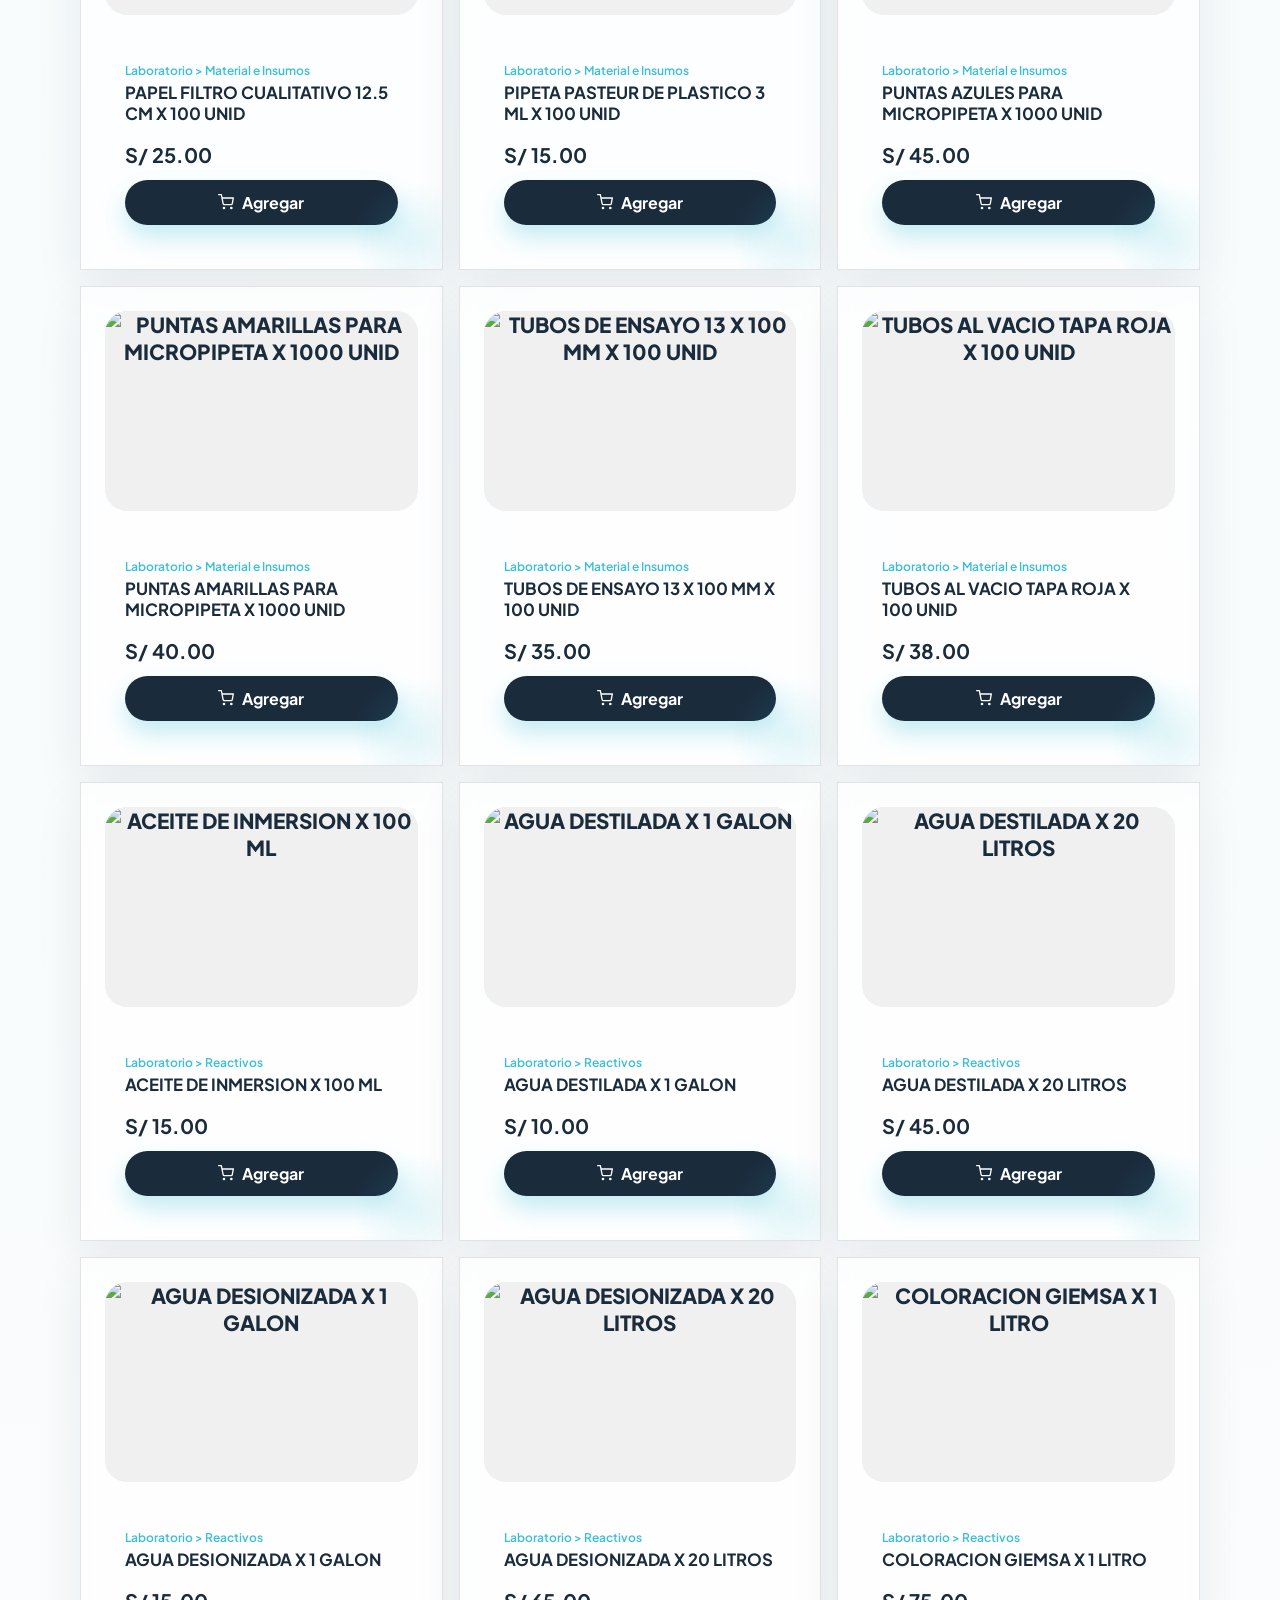
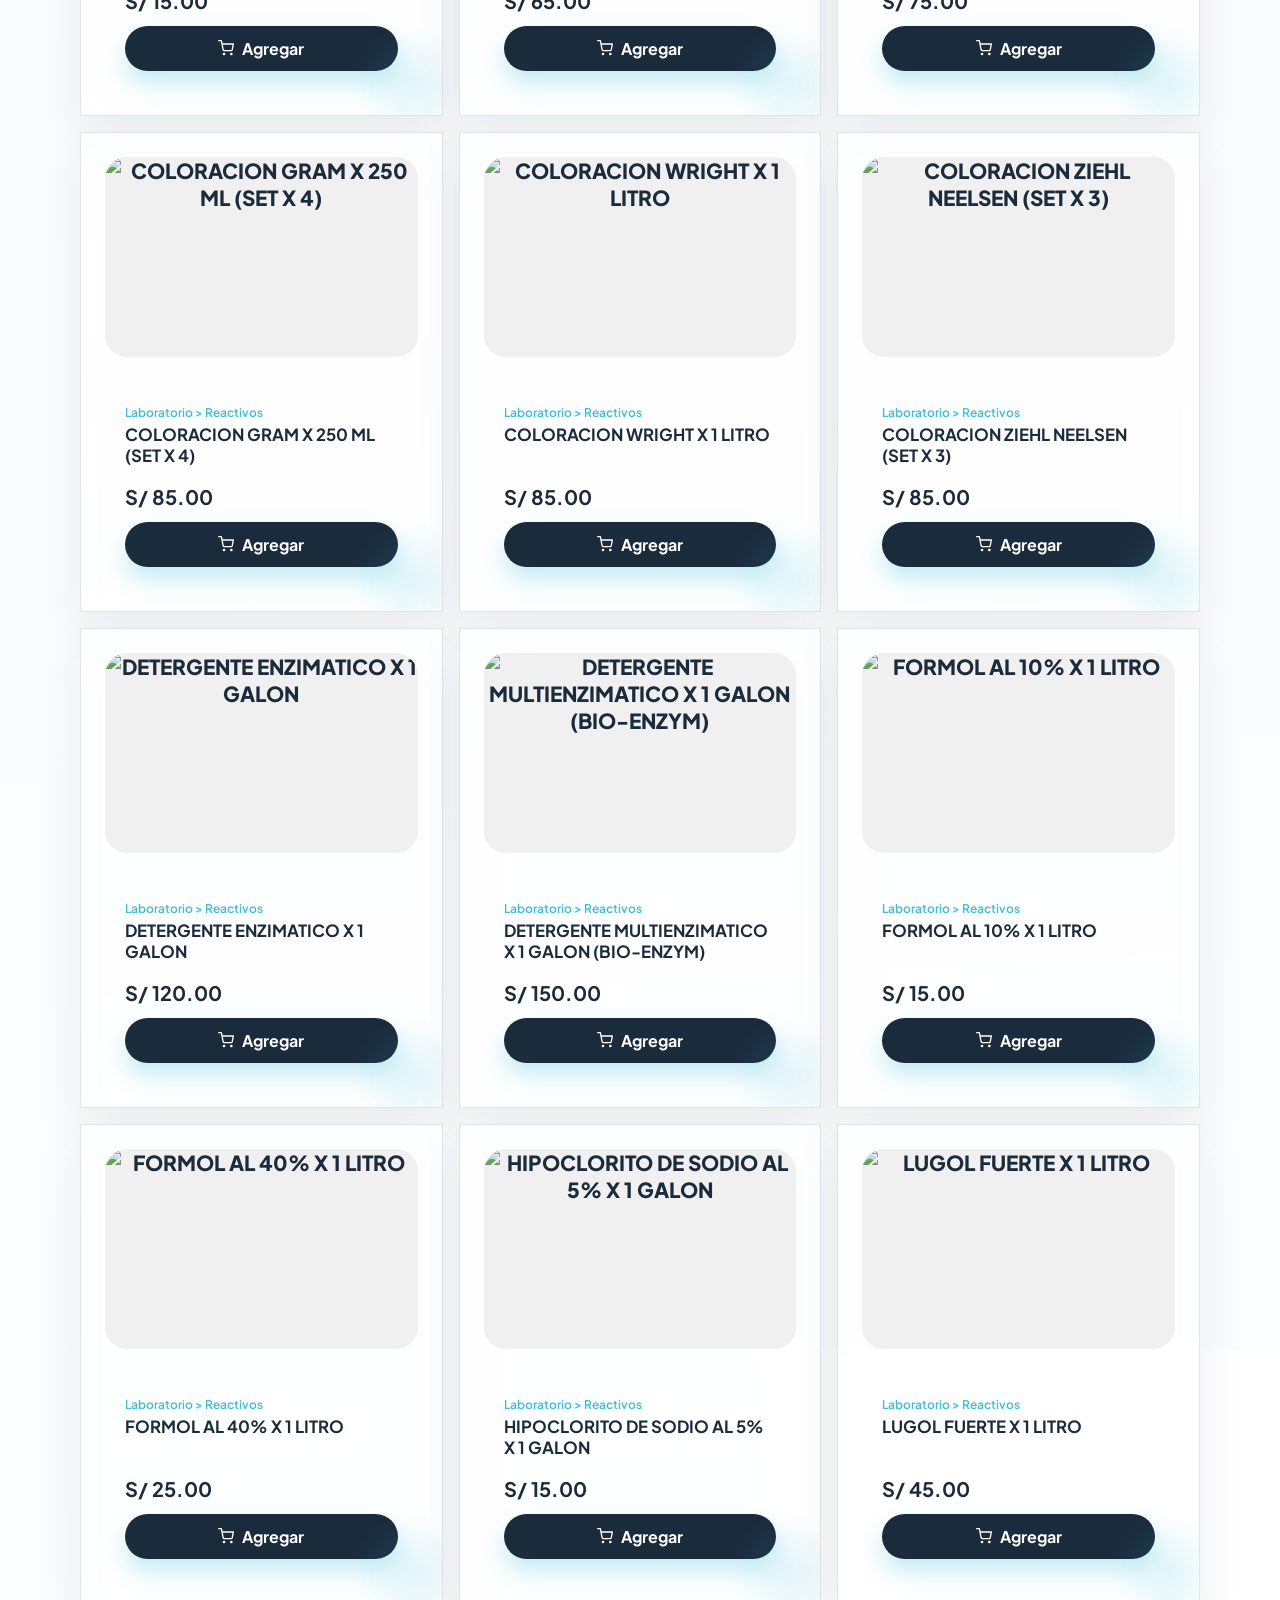
==== commit 24ec6f1a: "Segunda version, productos agregados, cambio de paleta de colores y prueba de imagenes" ====
--- a/catalogo.html
+++ b/catalogo.html
@@ -64,9 +64,9 @@
               <select id="category-select">
                 <option value="all">Todas las categorías</option>
                 <option value="Laboratorio">Laboratorio</option>
-                <option value="Productos Médicos">Productos Médicos</option>
+                <option value="Equipos Médicos">Equipos Médicos</option>
                 <option value="Ortopedia">Ortopedia</option>
-                <option value="Mobiliario Médico">Mobiliario Médico</option>
+                <option value="Mobiliario">Mobiliario</option>
               </select>
               <select id="sort-select">
                 <option value="default">Ordenar por</option>
@@ -79,9 +79,9 @@
           <div class="catalog-pills" id="catalog-pills">
             <button class="filter-pill active" data-category="all">Todos</button>
             <button class="filter-pill" data-category="Laboratorio">Laboratorio</button>
-            <button class="filter-pill" data-category="Productos Médicos">Productos Médicos</button>
+            <button class="filter-pill" data-category="Equipos Médicos">Equipos Médicos</button>
             <button class="filter-pill" data-category="Ortopedia">Ortopedia</button>
-            <button class="filter-pill" data-category="Mobiliario Médico">Mobiliario Médico</button>
+            <button class="filter-pill" data-category="Mobiliario">Mobiliario</button>
           </div>
 
           <div class="catalog-results-info">
--- a/styles.css
+++ b/styles.css
@@ -1,14 +1,14 @@
 :root {
-  --bg: #f4fbfa;
+  --bg: #F4F7F9;
   --surface: #ffffff;
-  --surface-soft: #eef8f7;
-  --primary: #10b39a;
-  --primary-dark: #0e8f7f;
-  --secondary: #123247;
-  --text: #1c2d38;
+  --surface-soft: #e9f0f4;
+  --primary: #3CBED8;
+  --primary-dark: #2baec8;
+  --secondary: #1A2B3C;
+  --text: #1A2B3C;
   --muted: #627482;
-  --border: rgba(18, 50, 71, 0.12);
-  --shadow: 0 24px 60px rgba(18, 50, 71, 0.12);
+  --border: rgba(26, 43, 60, 0.12);
+  --shadow: 0 24px 60px rgba(26, 43, 60, 0.12);
   --radius-lg: 28px;
   --radius-md: 20px;
   --radius-sm: 14px;
@@ -27,8 +27,8 @@
   margin: 0;
   font-family: "Plus Jakarta Sans", sans-serif;
   background:
-    radial-gradient(circle at top left, rgba(16, 179, 154, 0.12), transparent 32%),
-    linear-gradient(180deg, #fbfefe 0%, var(--bg) 100%);
+    radial-gradient(circle at top left, rgba(60, 190, 216, 0.12), transparent 32%),
+    linear-gradient(180deg, #ffffff 0%, var(--bg) 100%);
   color: var(--text);
 }
 
@@ -52,7 +52,7 @@
   z-index: 20;
   backdrop-filter: blur(16px);
   background: rgba(255, 255, 255, 0.88);
-  border-bottom: 1px solid rgba(18, 50, 71, 0.08);
+  border-bottom: 1px solid rgba(26, 43, 60, 0.08);
   transition: all 0.3s ease;
 }
 
@@ -212,7 +212,7 @@
   content: '';
   position: absolute;
   inset: 0;
-  background: linear-gradient(90deg, rgba(2, 20, 26, 0.98) 0%, rgba(6, 40, 50, 0.9) 50%, rgba(8, 80, 65, 0.75) 100%);
+  background: linear-gradient(90deg, rgba(26, 43, 60, 0.98) 0%, rgba(26, 43, 60, 0.9) 50%, rgba(60, 190, 216, 0.75) 100%);
   pointer-events: none;
 }
 
@@ -242,7 +242,7 @@
 
 
 .hero-badge svg {
-  color: #6be0ca;
+  color: #3CBED8;
 }
 
 .hero-copy h1 {
@@ -255,7 +255,7 @@
 }
 
 .text-highlight {
-  color: #6be0ca;
+  color: #3CBED8;
 }
 
 .hero-copy p {
@@ -295,11 +295,11 @@
 .btn-primary {
   background: var(--primary);
   color: #fff;
-  box-shadow: 0 12px 24px rgba(16, 179, 154, 0.3);
+  box-shadow: 0 12px 24px rgba(60, 190, 216, 0.3);
 }
 
 .btn-primary:hover {
-  background: #12ccb0;
+  background: #E64E97;
 }
 
 .btn-glass {
@@ -361,8 +361,8 @@
   height: 100%;
   padding: 28px;
   background:
-    linear-gradient(160deg, rgba(16, 179, 154, 0.12), transparent 45%),
-    linear-gradient(180deg, #ffffff 0%, #f3fbfa 100%);
+    linear-gradient(160deg, rgba(60, 190, 216, 0.12), transparent 45%),
+    linear-gradient(180deg, #ffffff 0%, #F4F7F9 100%);
 }
 
 .panel-label {
@@ -386,7 +386,7 @@
   padding: 18px;
   border-radius: var(--radius-md);
   background: rgba(255, 255, 255, 0.84);
-  border: 1px solid rgba(18, 50, 71, 0.08);
+  border: 1px solid rgba(26, 43, 60, 0.08);
 }
 
 .panel-stats strong,
@@ -428,9 +428,10 @@
 .product-card,
 .about-card {
   padding: 24px;
-  background: rgba(255, 255, 255, 0.92);
+  background: rgba(255, 255, 255, 0.75);
+  backdrop-filter: blur(10px);
   border: 1px solid var(--border);
-  box-shadow: 0 18px 45px rgba(18, 50, 71, 0.08);
+  box-shadow: 0 18px 45px rgba(26, 43, 60, 0.08);
 }
 
 .metrics-grid strong {
@@ -463,7 +464,7 @@
   width: 120px;
   height: 120px;
   border-radius: 50%;
-  background: radial-gradient(circle, rgba(16, 179, 154, 0.15), transparent 70%);
+  background: radial-gradient(circle, rgba(60, 190, 216, 0.15), transparent 70%);
 }
 
 .categories-heading-flex {
@@ -498,7 +499,7 @@
   background: #fff;
   border-radius: 20px;
   overflow: hidden;
-  box-shadow: 0 10px 30px rgba(18, 50, 71, 0.05);
+  box-shadow: 0 10px 30px rgba(26, 43, 60, 0.05);
   transition: all 0.3s ease;
   border: 1px solid transparent;
   display: flex;
@@ -507,7 +508,7 @@
 
 .category-card-new:hover {
   transform: translateY(-6px);
-  box-shadow: 0 15px 35px rgba(18, 50, 71, 0.1);
+  box-shadow: 0 15px 35px rgba(26, 43, 60, 0.1);
   border-color: var(--primary);
 }
 
@@ -548,7 +549,7 @@
 }
 
 .category-card-new:hover .category-icon-new {
-  color: #1dc8aa;
+  color: #3CBED8;
   transform: scale(1.1);
 }
 
@@ -585,7 +586,7 @@
   height: 220px;
   border-radius: 22px;
   margin-bottom: 18px;
-  background: linear-gradient(145deg, rgba(16, 179, 154, 0.18), rgba(18, 50, 71, 0.08));
+  background: linear-gradient(145deg, rgba(60, 190, 216, 0.18), rgba(26, 43, 60, 0.08));
   display: flex;
   align-items: center;
   justify-content: center;
@@ -594,6 +595,17 @@
   color: var(--secondary);
   font-weight: 800;
   font-size: 1.3rem;
+  overflow: hidden;
+}
+
+.product-media img, .product-image img {
+  width: 100%;
+  height: 100%;
+  object-fit: cover;
+  border-radius: inherit;
+  background: #f0f0f0; /* Fondo gris si no hay imagen */
+  min-height: 200px;
+  display: block;
 }
 
 .product-tags {
@@ -611,12 +623,12 @@
 }
 
 .tag-discount {
-  background: rgba(13, 143, 127, 0.12);
+  background: rgba(43, 174, 200, 0.12);
   color: var(--primary-dark);
 }
 
 .tag-new {
-  background: rgba(18, 50, 71, 0.1);
+  background: rgba(26, 43, 60, 0.1);
   color: var(--secondary);
 }
 
@@ -676,7 +688,7 @@
   width: min(420px, 100vw);
   height: 100vh;
   background: rgba(255, 255, 255, 0.98);
-  box-shadow: -12px 0 40px rgba(18, 50, 71, 0.18);
+  box-shadow: -12px 0 40px rgba(26, 43, 60, 0.18);
   padding: 24px;
   display: grid;
   grid-template-rows: auto 1fr auto;
@@ -736,7 +748,7 @@
   display: grid;
   place-items: center;
   border-radius: 50%;
-  background: rgba(18, 50, 71, 0.08);
+  background: rgba(26, 43, 60, 0.08);
   color: var(--secondary);
 }
 
@@ -760,9 +772,9 @@
   gap: 2px;
   padding: 14px 18px;
   border-radius: 20px;
-  background: linear-gradient(135deg, var(--primary), #1fd5b4);
-  color: #fff;
-  box-shadow: 0 20px 40px rgba(16, 179, 154, 0.28);
+  background: linear-gradient(135deg, var(--primary), #E64E97);
+  color: #fff;
+  box-shadow: 0 20px 40px rgba(60, 190, 216, 0.28);
 }
 
 .whatsapp-float span {
@@ -885,15 +897,15 @@
   align-items: center;
   justify-content: center;
   color: var(--primary);
-  background: rgba(16, 179, 154, 0.08);
-  border: 1px solid rgba(16, 179, 154, 0.2);
+  background: rgba(60, 190, 216, 0.08);
+  border: 1px solid rgba(60, 190, 216, 0.2);
   flex-shrink: 0;
 }
 
 .about-image-wrapper {
   border-radius: 24px;
   overflow: hidden;
-  box-shadow: 0 20px 50px rgba(18, 50, 71, 0.15);
+  box-shadow: 0 20px 50px rgba(26, 43, 60, 0.15);
 }
 
 .about-image-wrapper img {
@@ -1094,11 +1106,11 @@
 
 
 .main-footer {
-    background-color: #0b2a2d; /* Verde oscuro profundo coherente con el Hero */
-    color: #e0f2f1;
+    background-color: #1A2B3C; /* Verde oscuro profundo coherente con el Hero */
+    color: #e9f0f4;
     padding: 60px 8% 20px;
     font-size: 0.9rem;
-    border-top: 3px solid #00b8a9;
+    border-top: 3px solid #3CBED8;
 }
 
 .footer-container {
@@ -1109,7 +1121,7 @@
 }
 
 .footer-column h3 {
-    color: #00d1c1;
+    color: #3CBED8;
     margin-bottom: 20px;
     font-size: 1.2rem;
     position: relative;
@@ -1120,7 +1132,7 @@
     display: block;
     width: 40px;
     height: 2px;
-    background: #00d1c1;
+    background: #3CBED8;
     margin-top: 8px;
 }
 
@@ -1137,7 +1149,7 @@
 }
 
 .footer-column ul li i {
-    color: #00d1c1;
+    color: #3CBED8;
 }
 
 .footer-logo {
@@ -1150,7 +1162,7 @@
     padding: 10px;
     border-radius: 8px;
     margin-bottom: 10px;
-    border-left: 3px solid #00d1c1;
+    border-left: 3px solid #3CBED8;
 }
 
 .developer-tag {
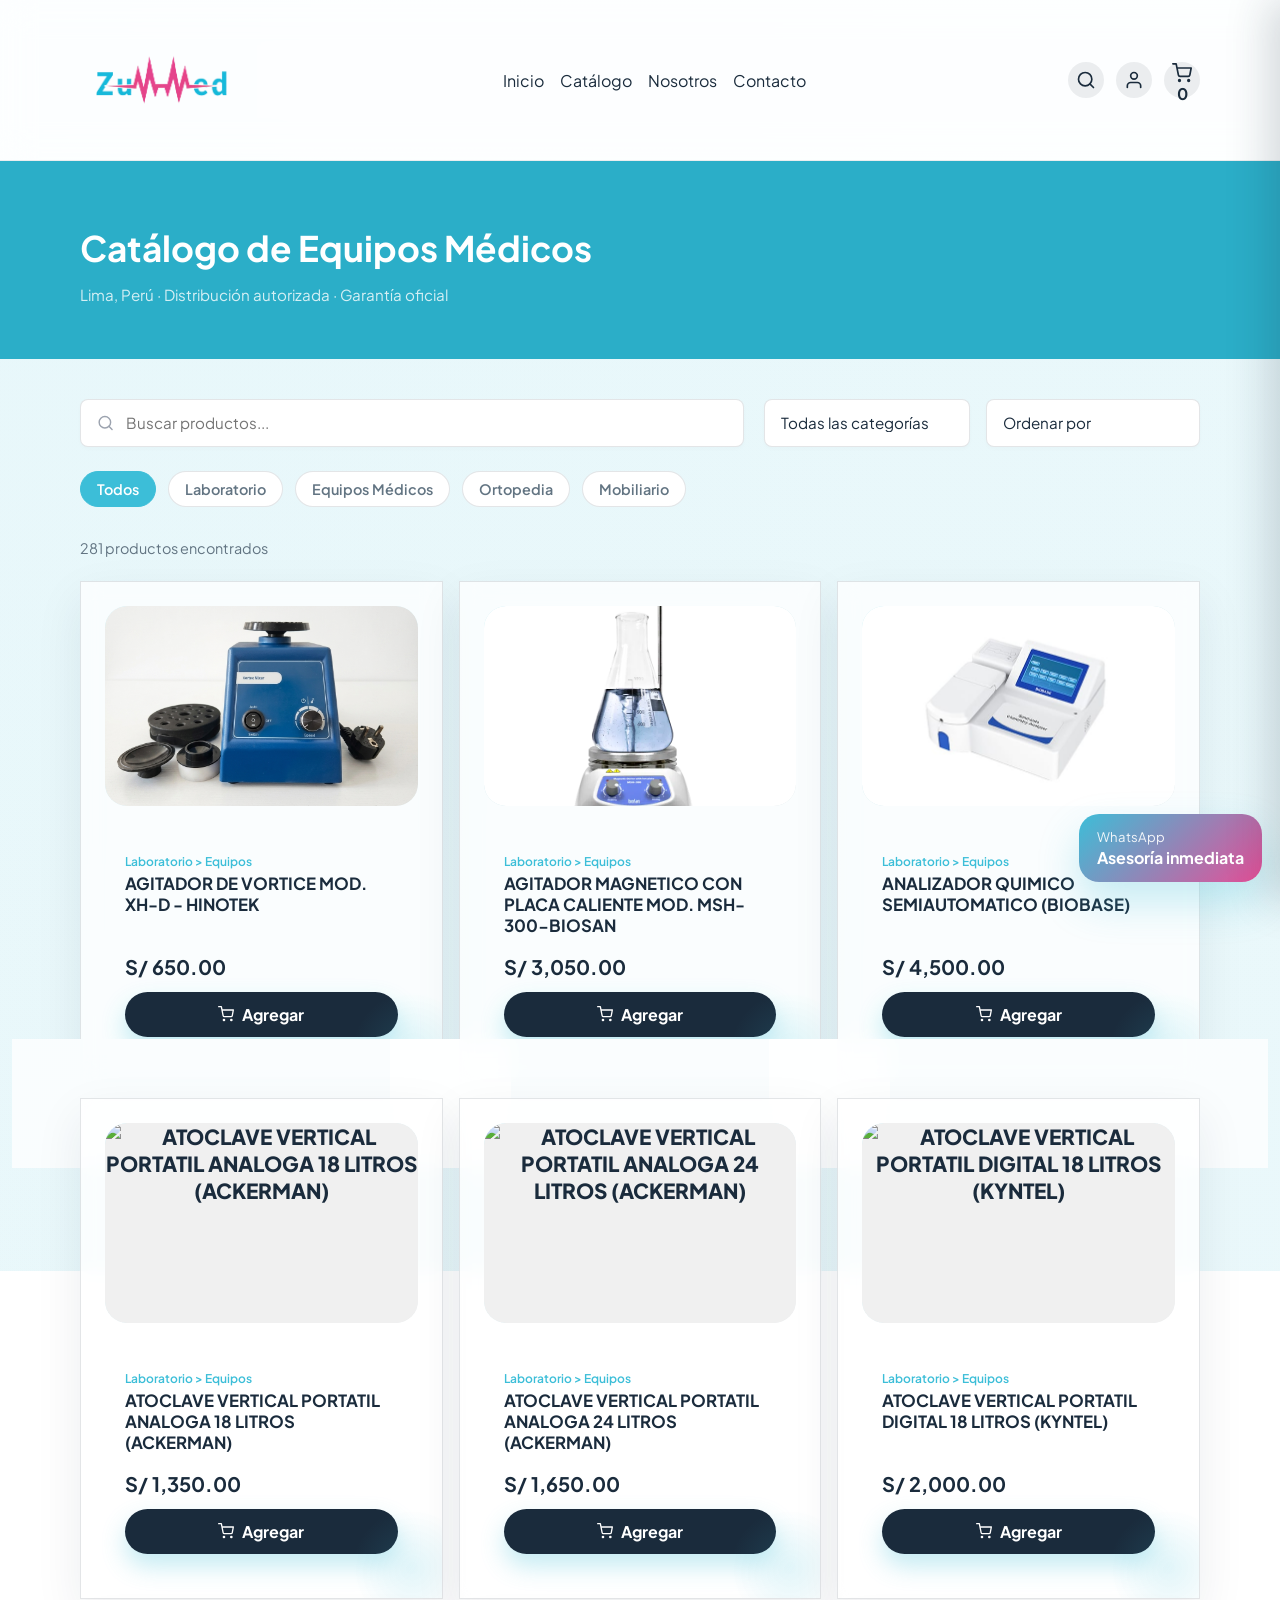
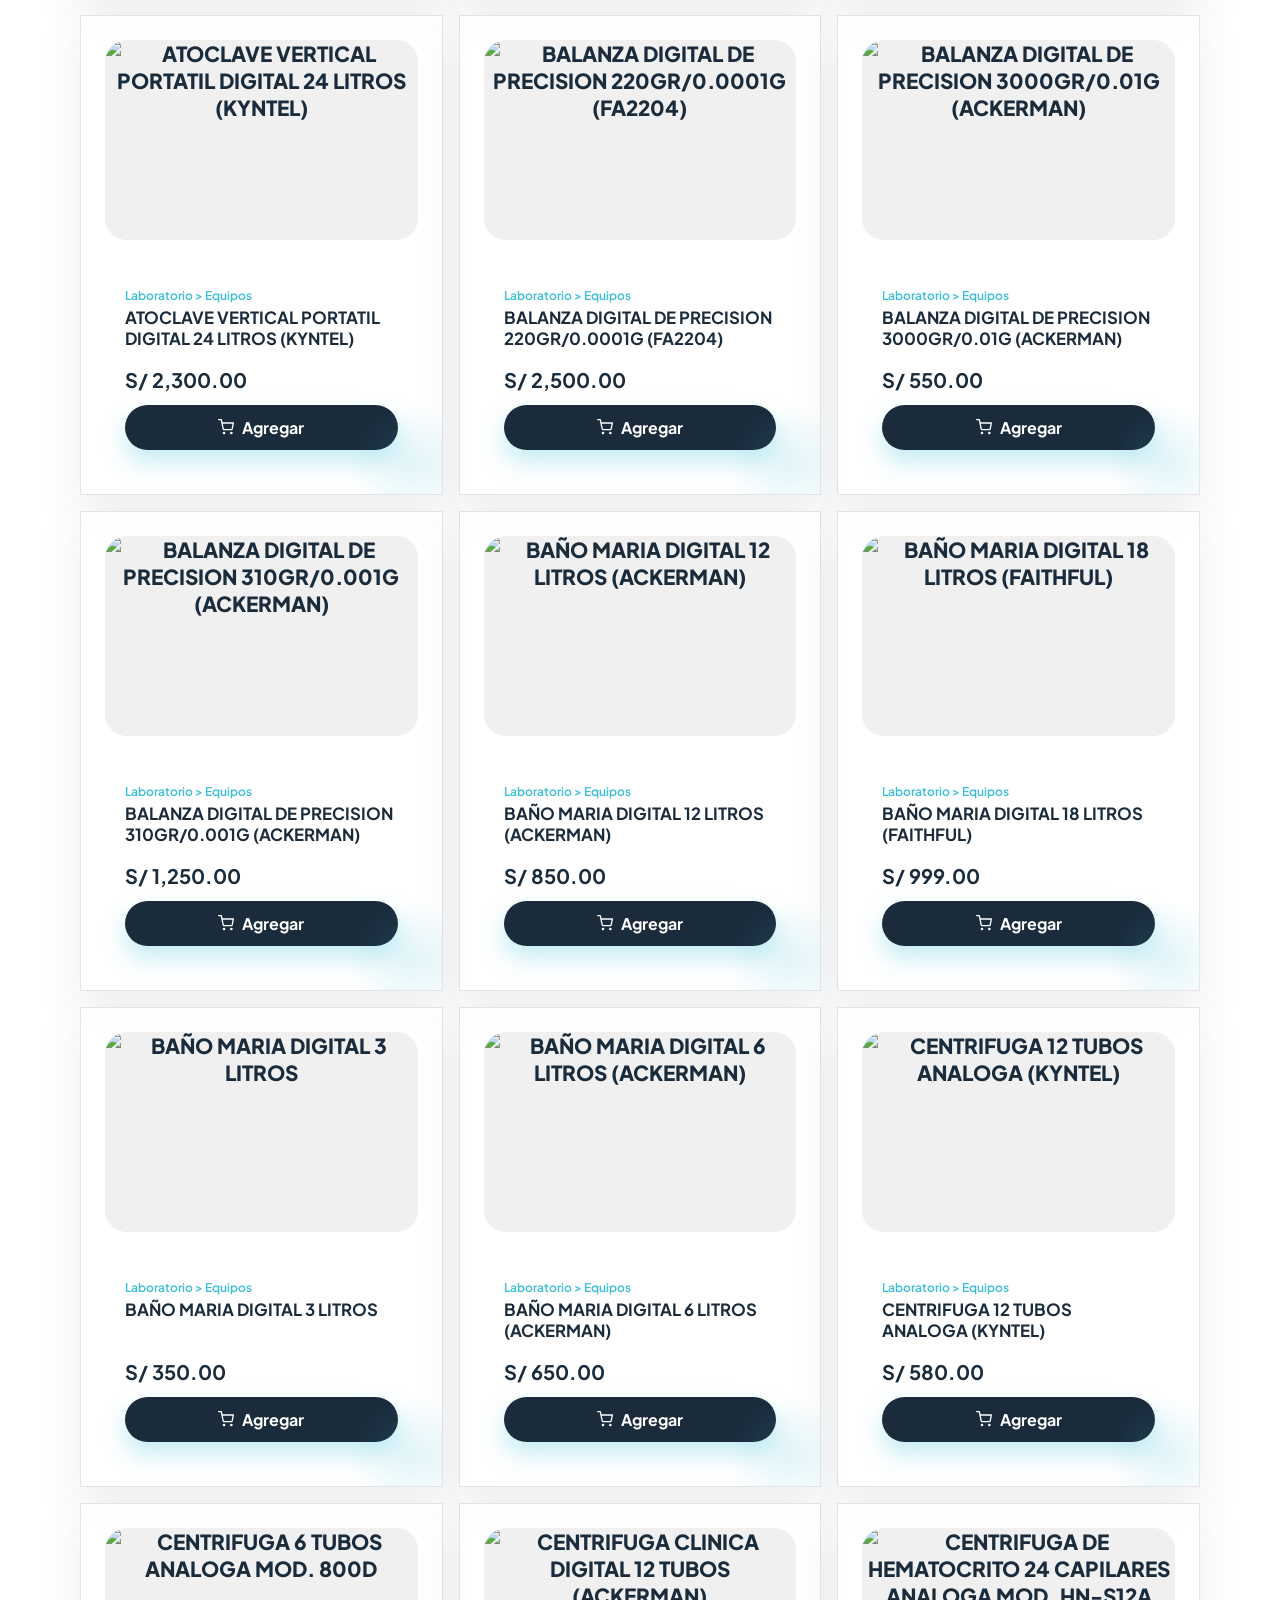
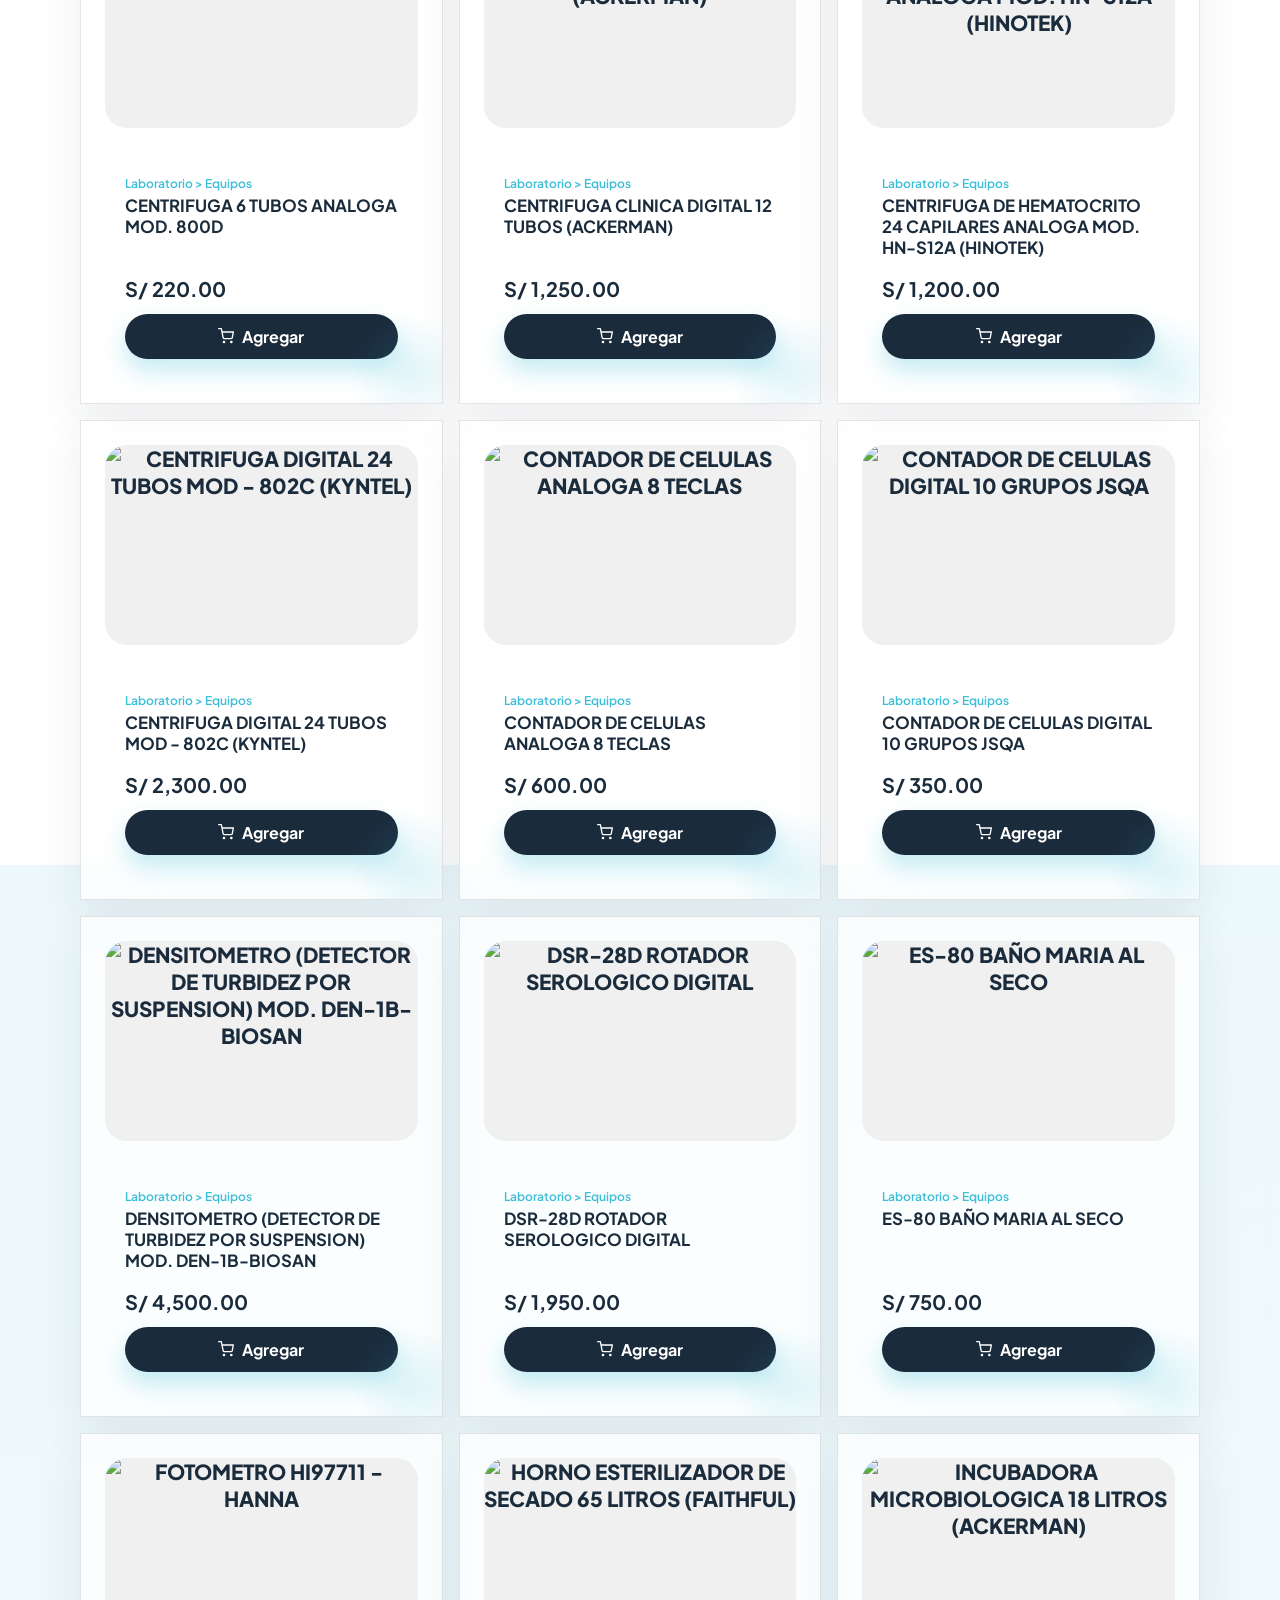
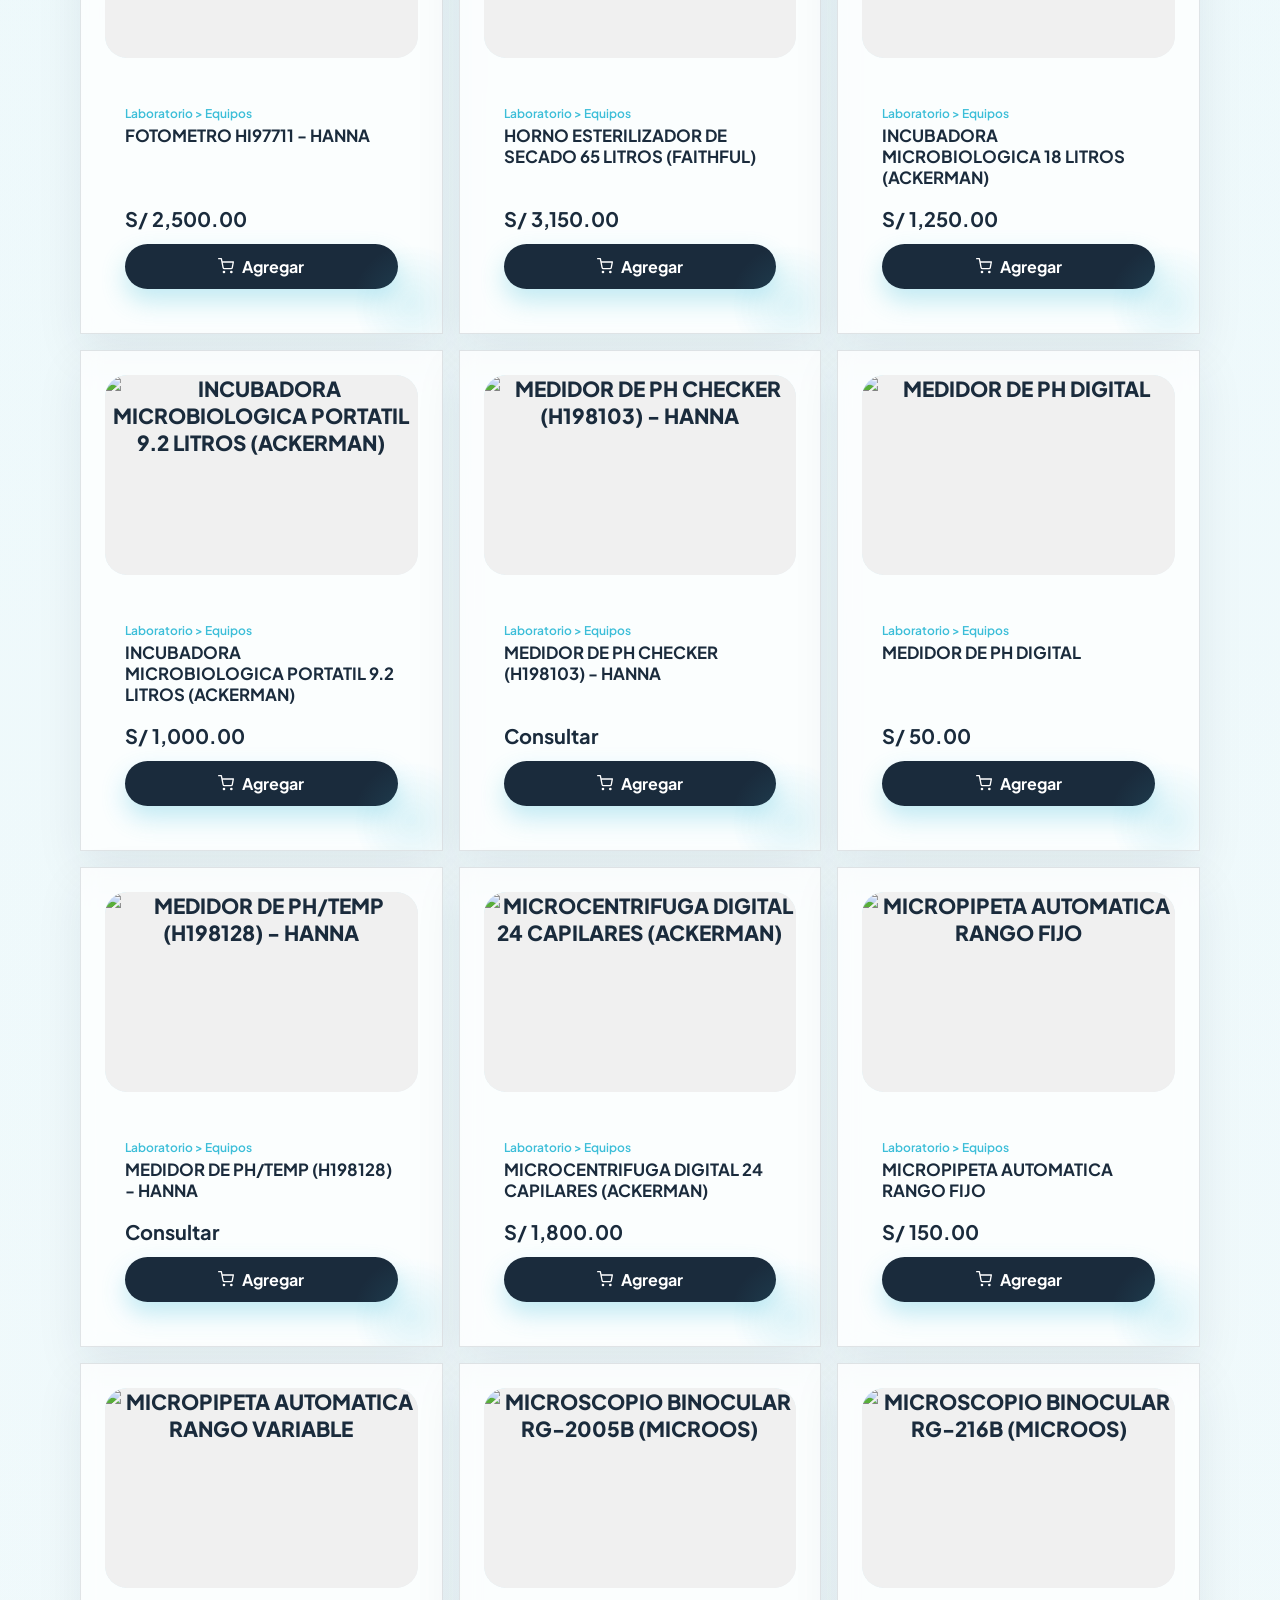
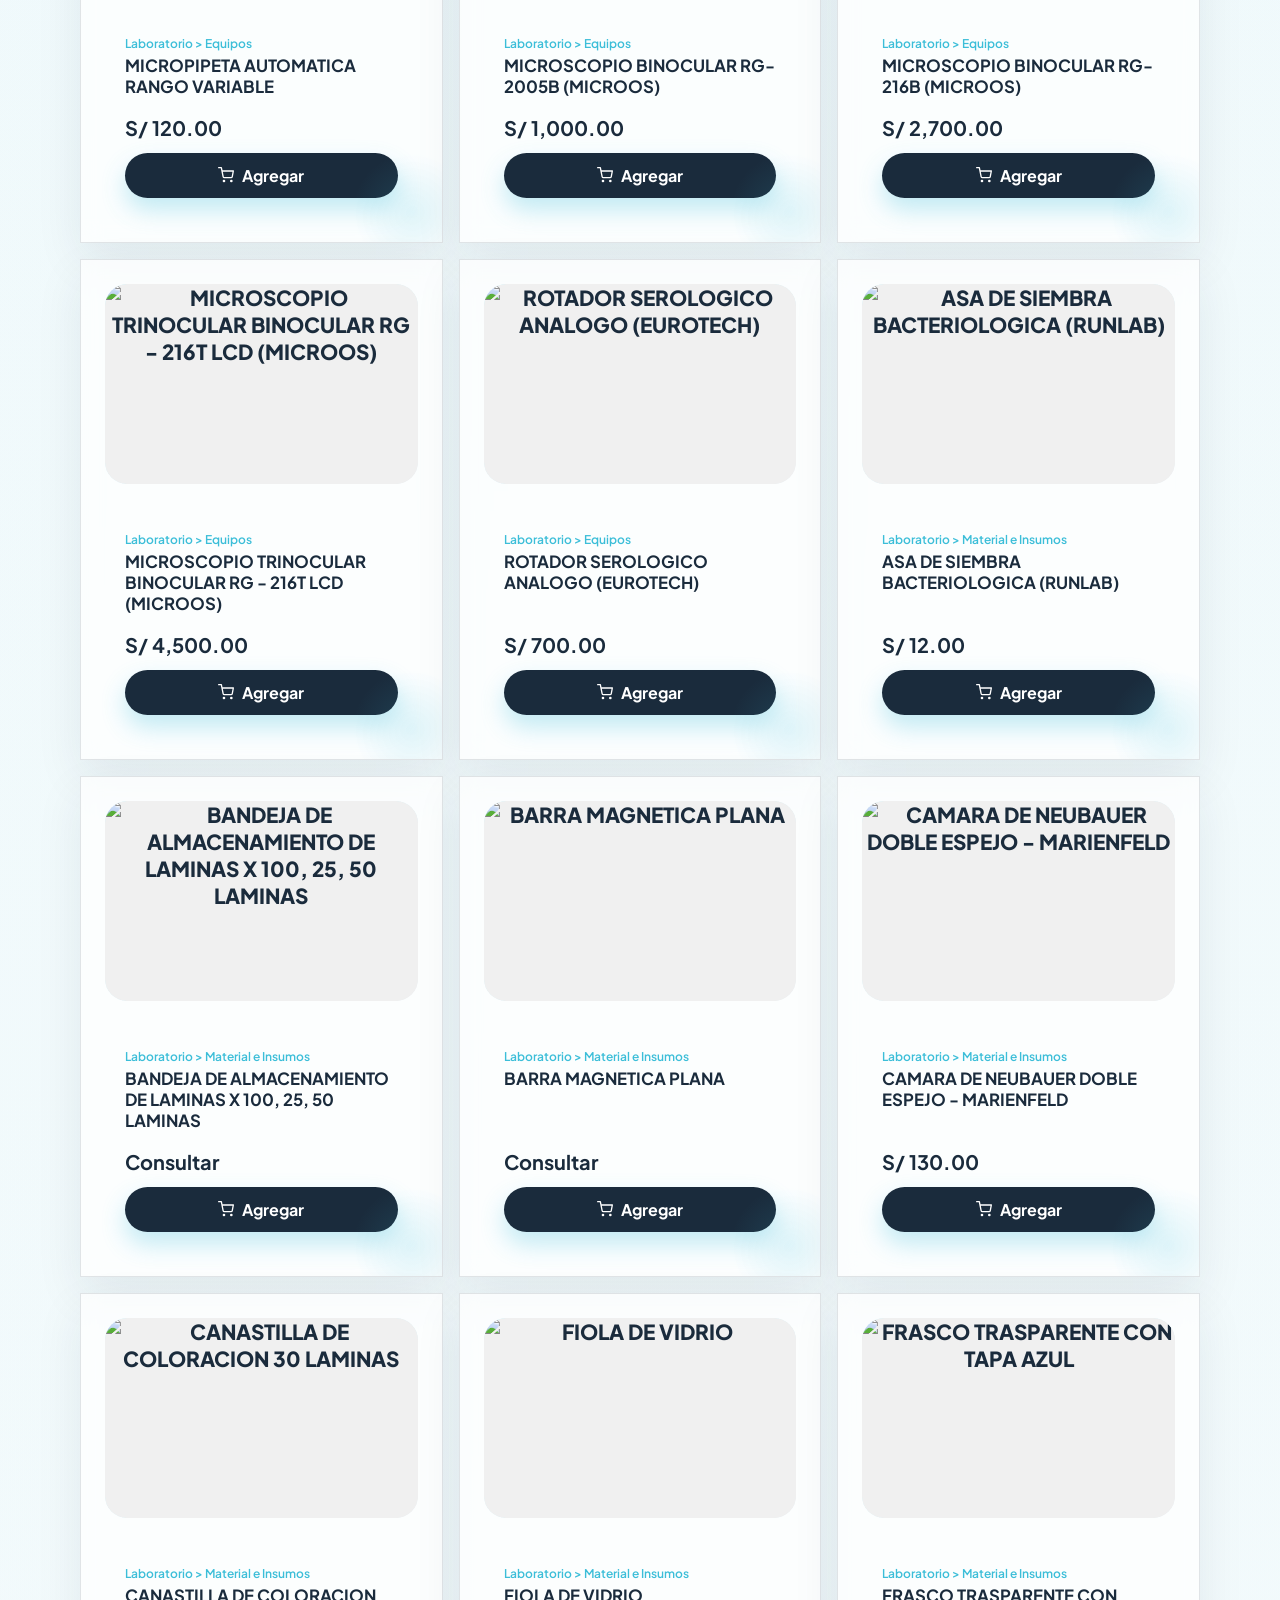
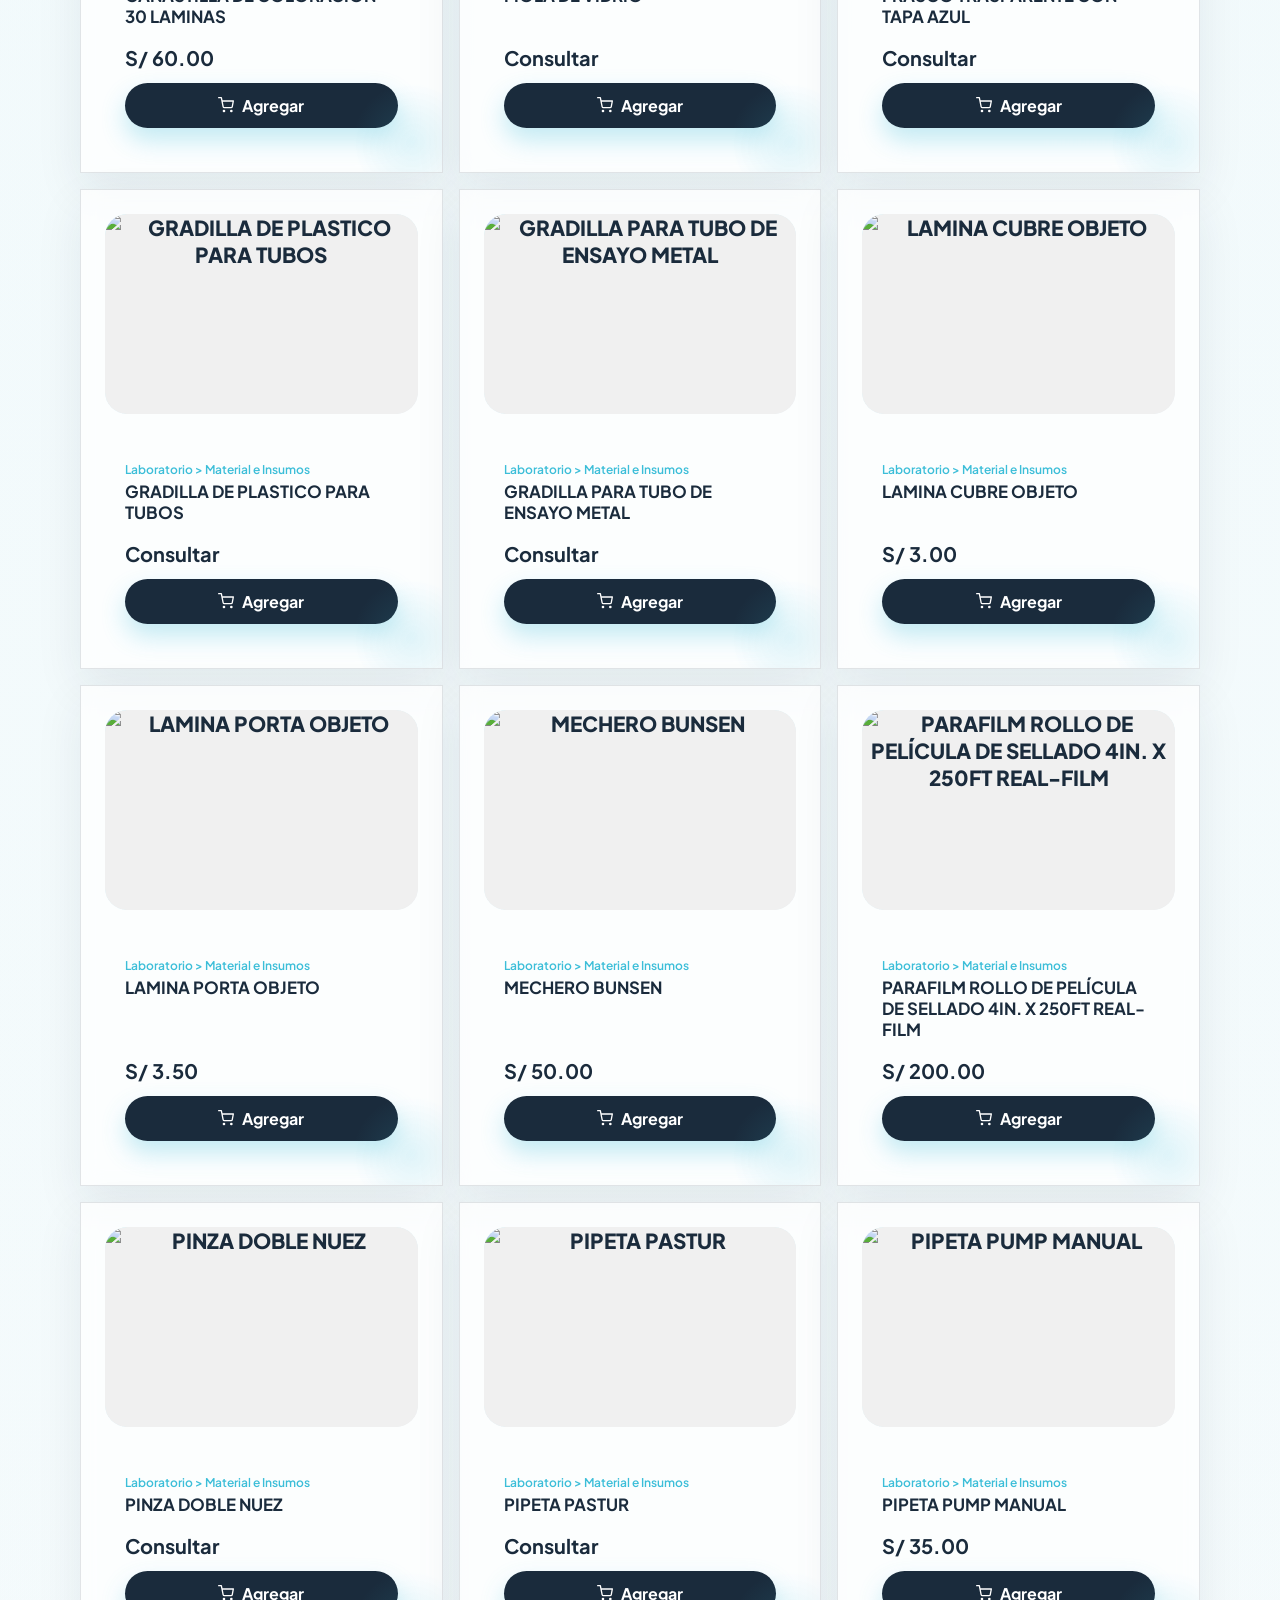
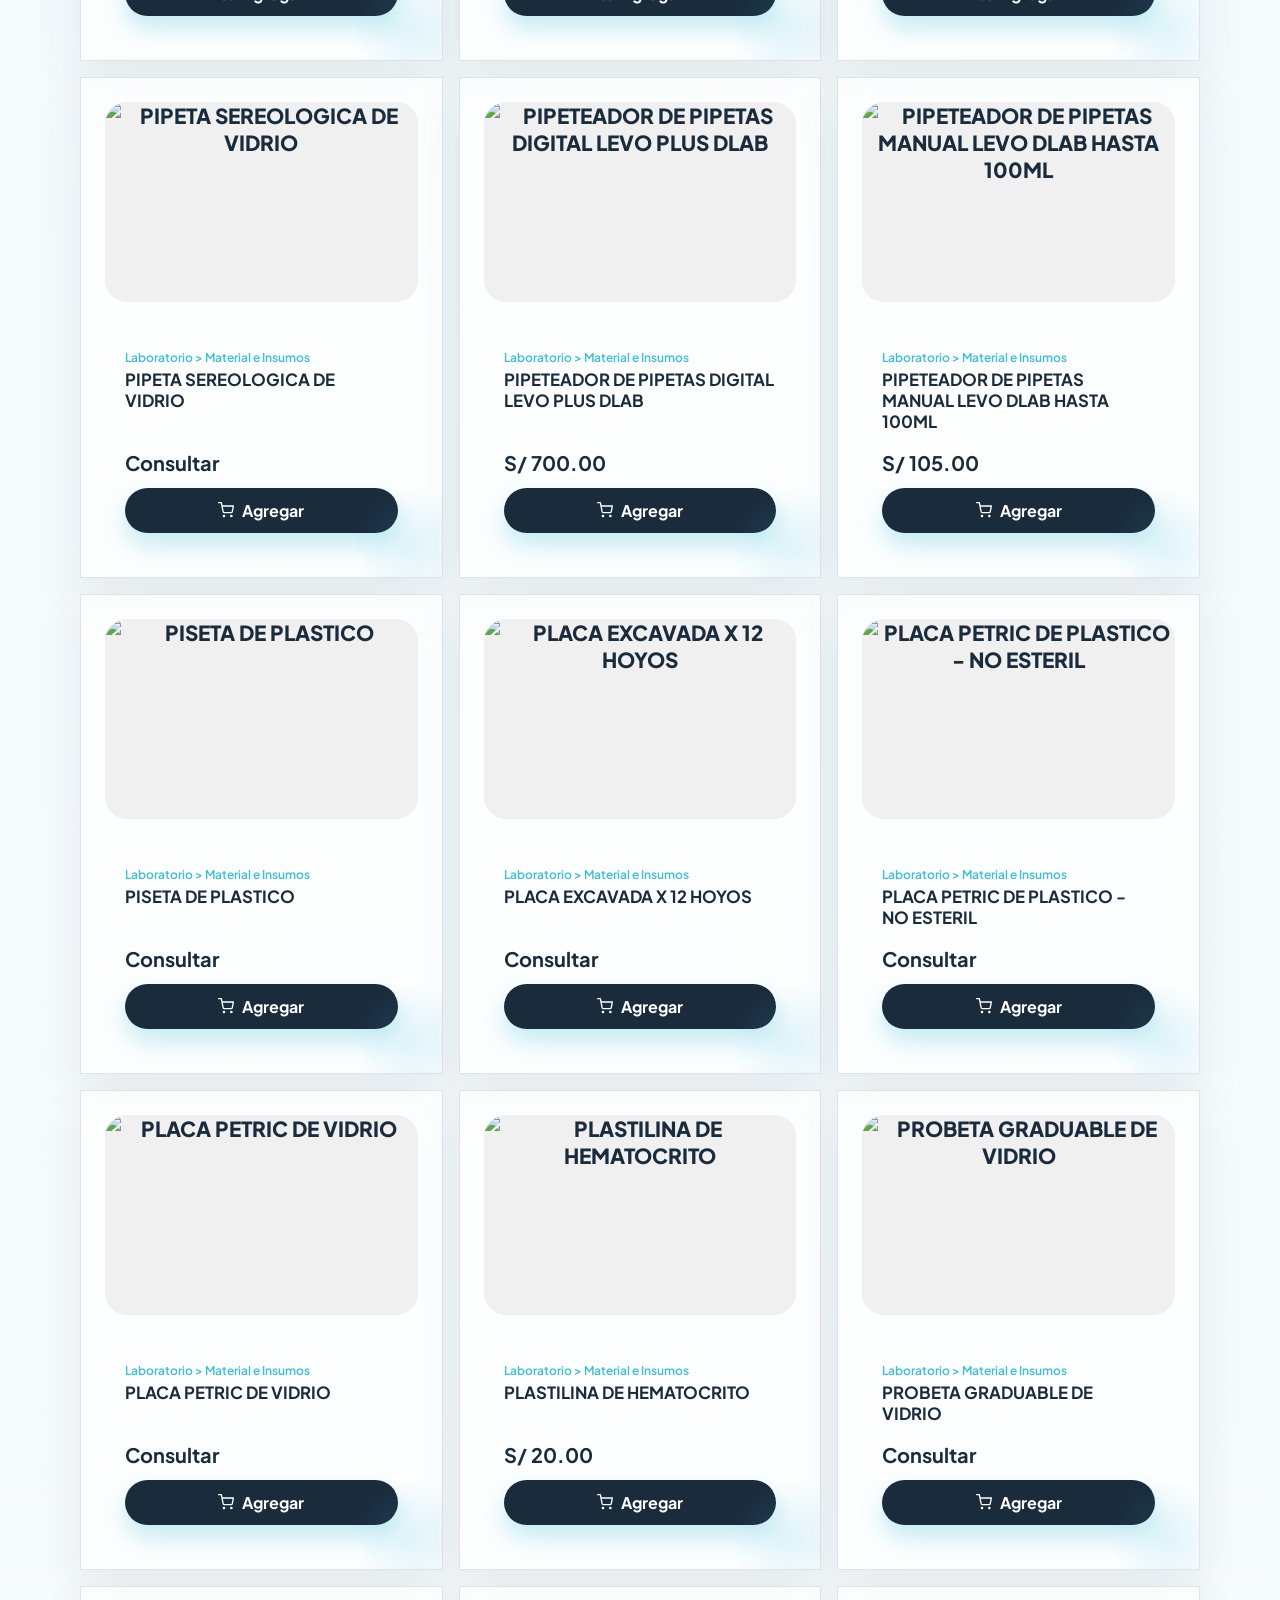
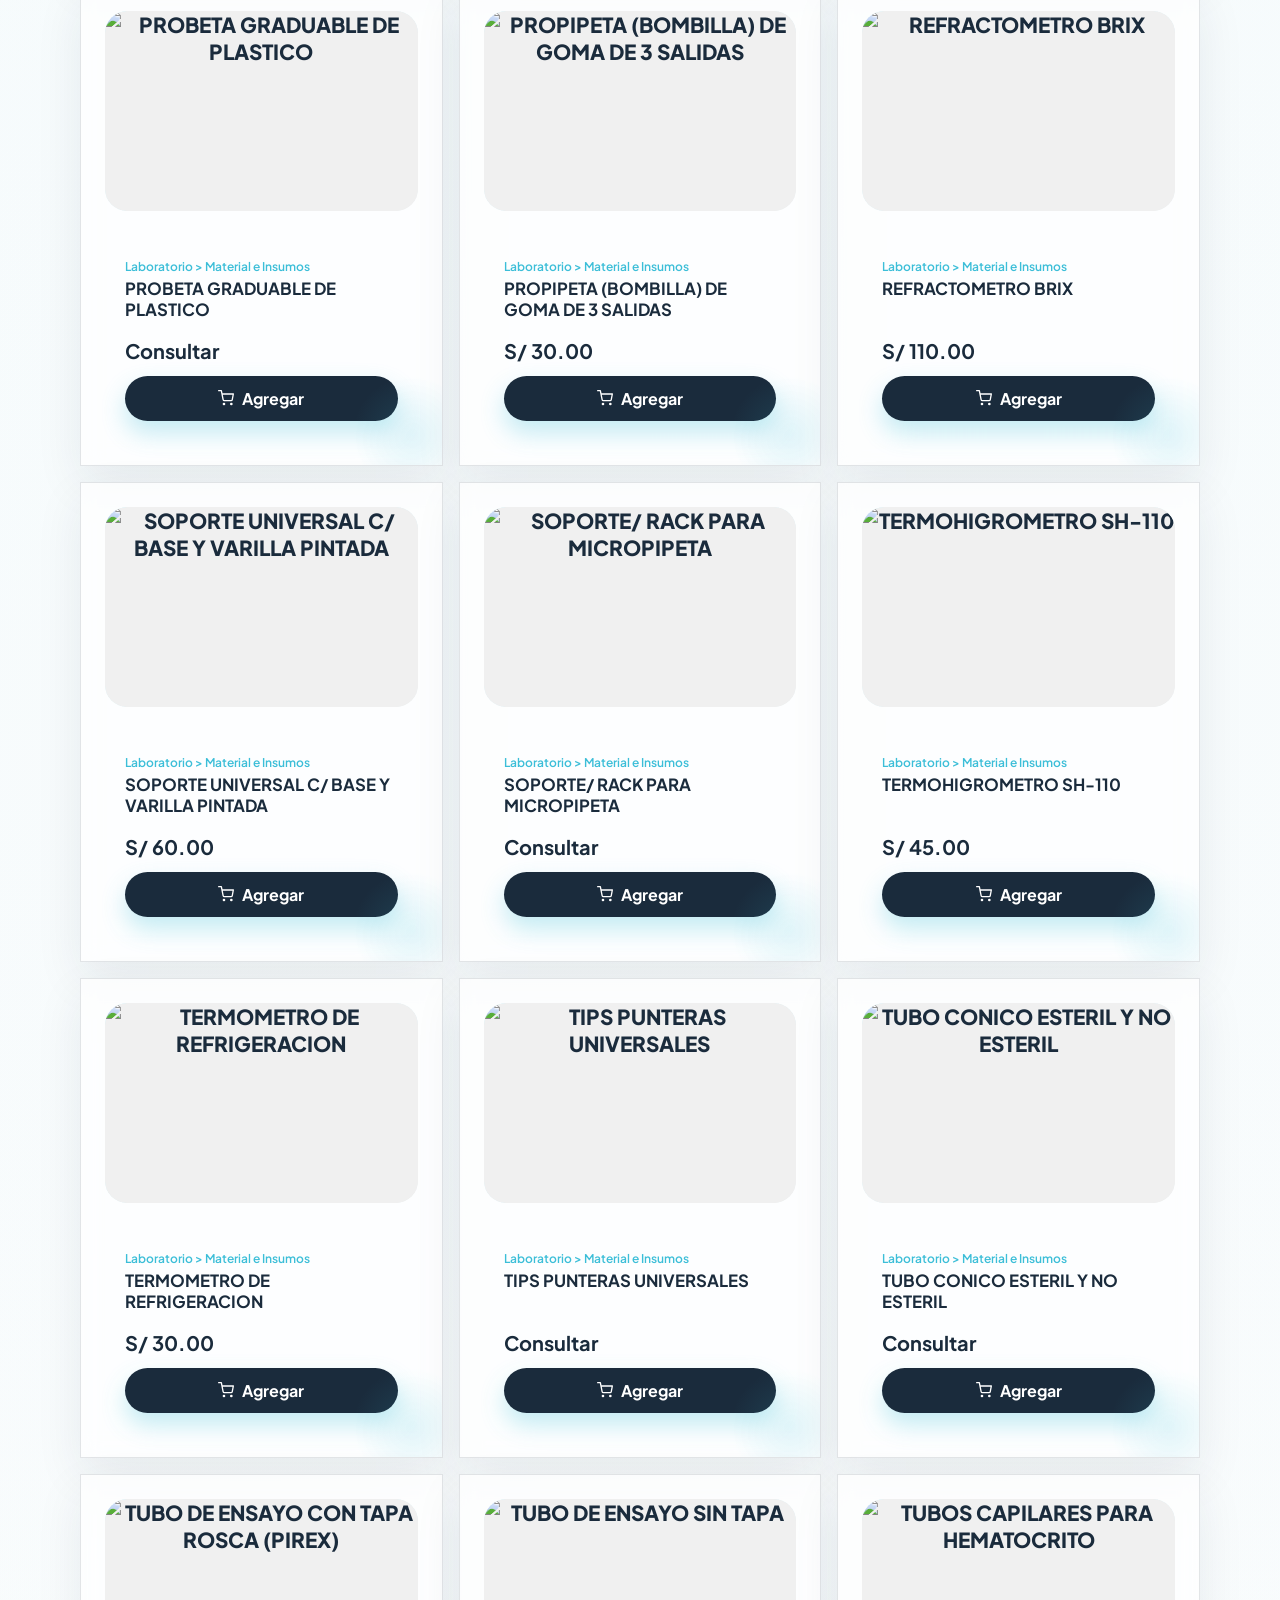
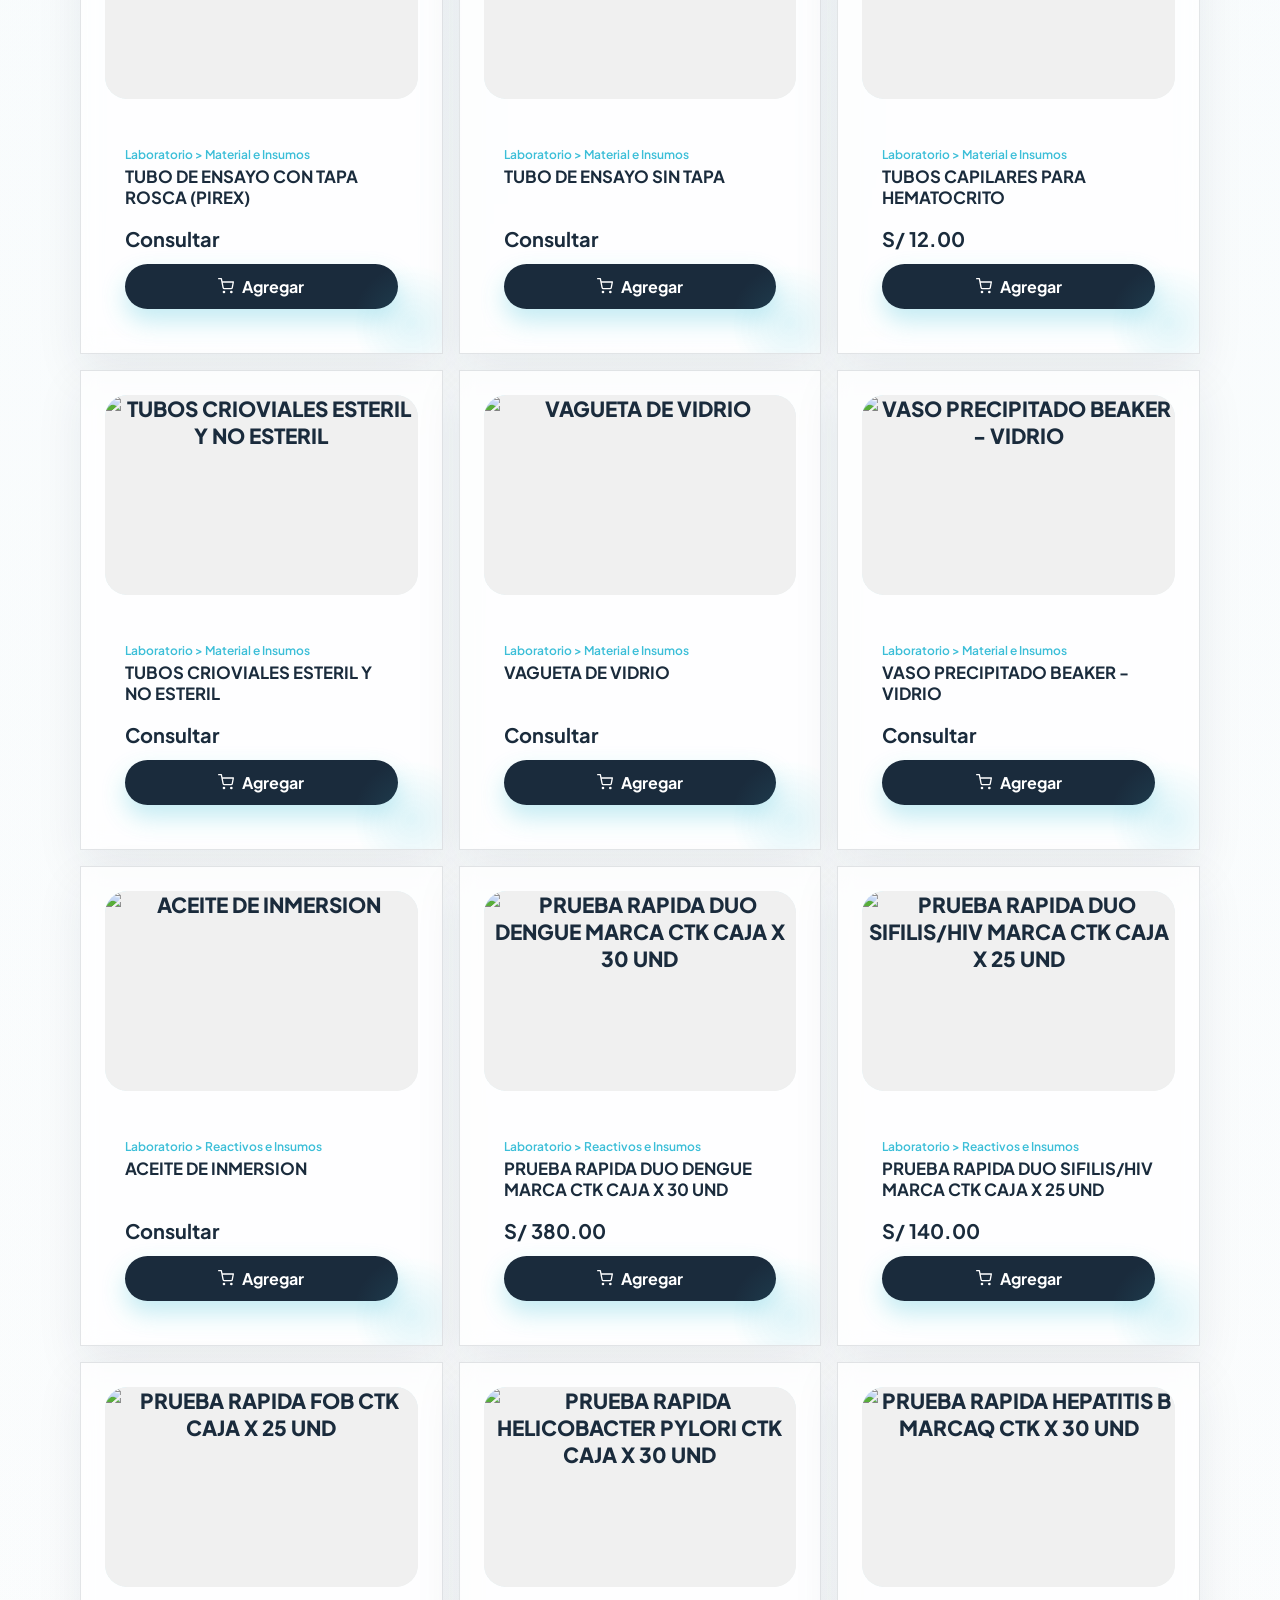
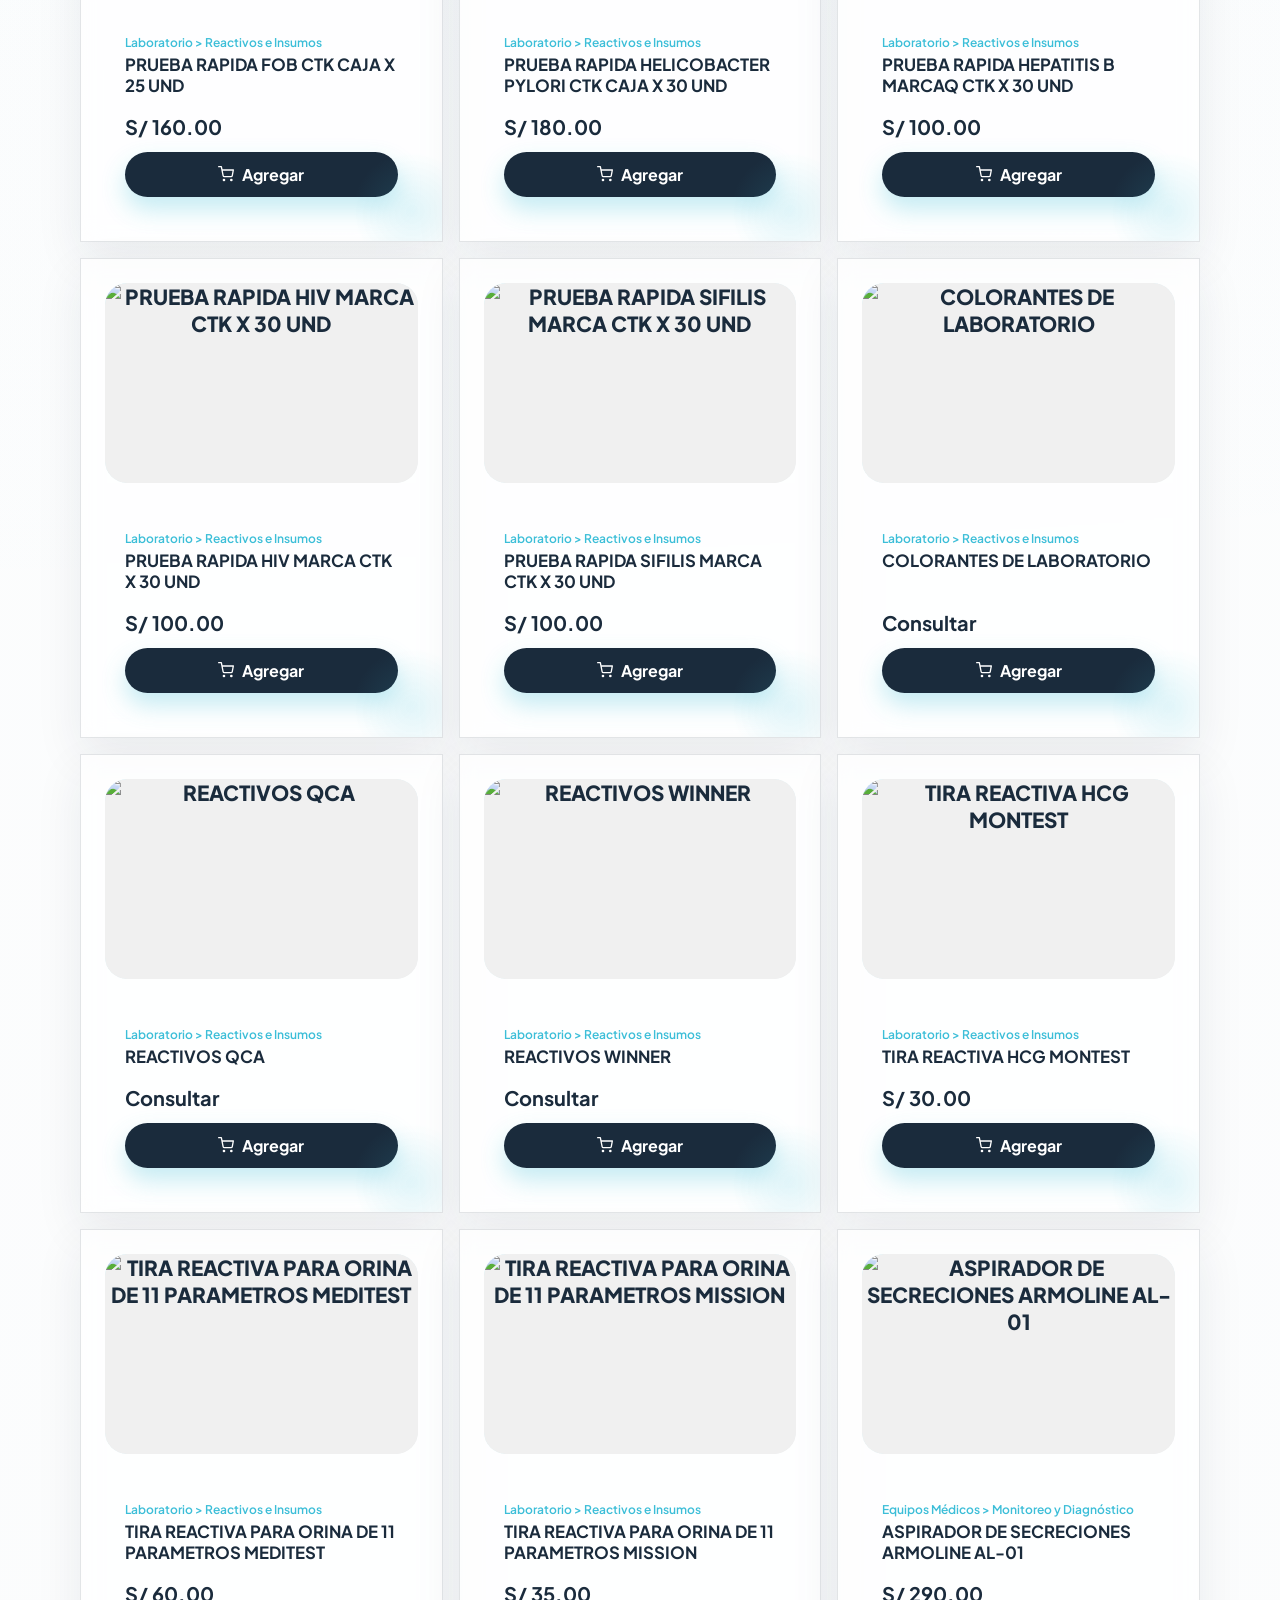
==== commit 77ff3188: "Corregir los productos en 3 subcategorias y los vinculos a catalogo" ====
--- a/catalogo.html
+++ b/catalogo.html
@@ -2,8 +2,8 @@
 <html lang="es">
 <head>
   <meta charset="UTF-8">
-  <meta name="viewport" content="width=device-width, initial-scale=1.0">
-  <meta name="description" content="Catálogo completo de equipos médicos Zumed.">
+  <meta nombre="viewport" content="width=device-width, initial-scale=1.0">
+  <meta nombre="description" content="Catálogo completo de equipos médicos Zumed.">
   <title>Catálogo | ZuMed MedEquip</title>
   <link rel="preconnect" href="https://fonts.googleapis.com">
   <link rel="preconnect" href="https://fonts.gstatic.com" crossorigin>
@@ -70,8 +70,8 @@
               </select>
               <select id="sort-select">
                 <option value="default">Ordenar por</option>
-                <option value="price-asc">Menor a mayor precio</option>
-                <option value="price-desc">Mayor a menor precio</option>
+                <option value="precio-asc">Menor a mayor precio</option>
+                <option value="precio-desc">Mayor a menor precio</option>
               </select>
             </div>
           </div>
--- a/styles.css
+++ b/styles.css
@@ -391,7 +391,7 @@
 
 .panel-stats strong,
 .metrics-grid strong,
-.product-price,
+.product-precio,
 .cart-total strong {
   display: block;
   font-size: 1.4rem;
@@ -646,7 +646,7 @@
   margin-top: 18px;
 }
 
-.product-price small {
+.product-precio small {
   display: block;
   color: var(--muted);
   font-size: 0.9rem;
@@ -1076,18 +1076,18 @@
   gap: 12px;
 }
 
-.catalog-card .product-price {
+.catalog-card .product-precio {
   flex-direction: row;
   align-items: center;
   gap: 8px;
 }
 
-.catalog-card .product-price strong {
+.catalog-card .product-precio strong {
   font-size: 1.25rem;
   color: var(--secondary);
 }
 
-.catalog-card .product-price .original-price {
+.catalog-card .product-precio .original-precio {
   font-size: 0.85rem;
   color: var(--muted);
   text-decoration: line-through;
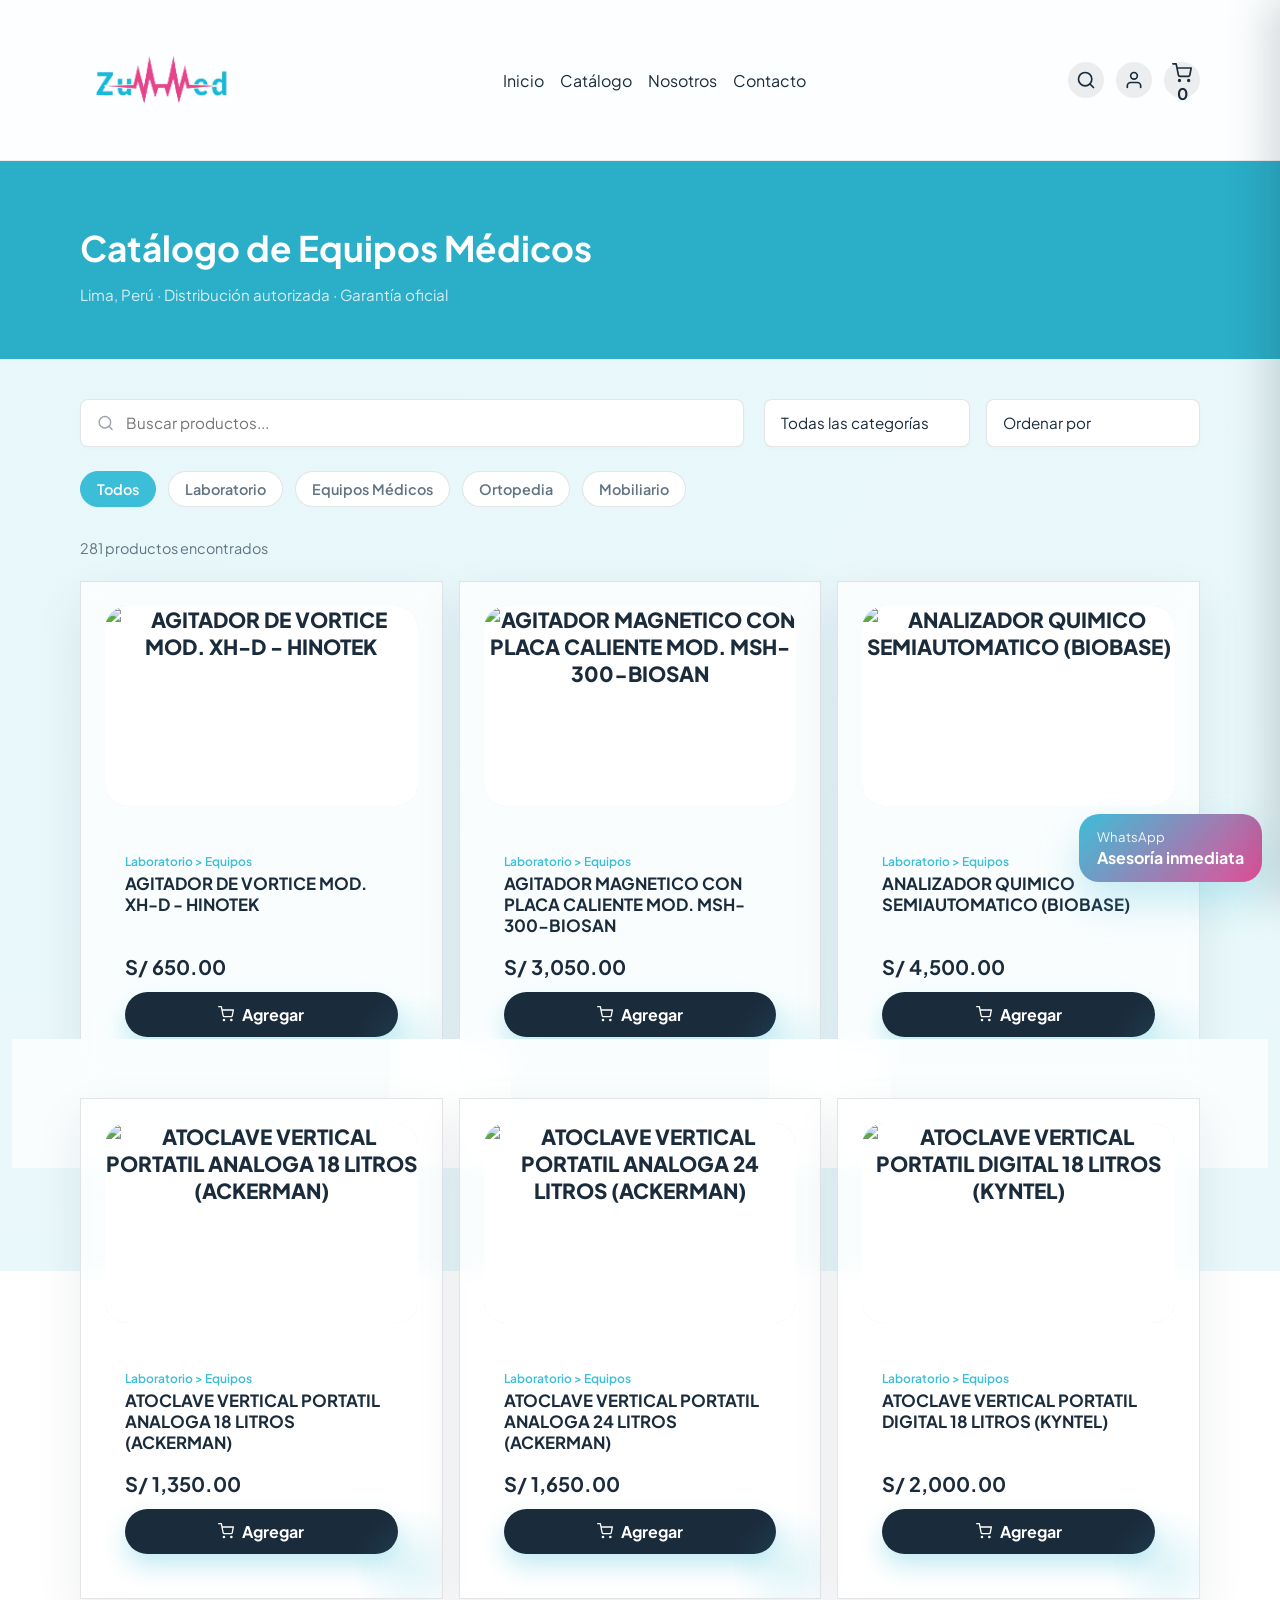
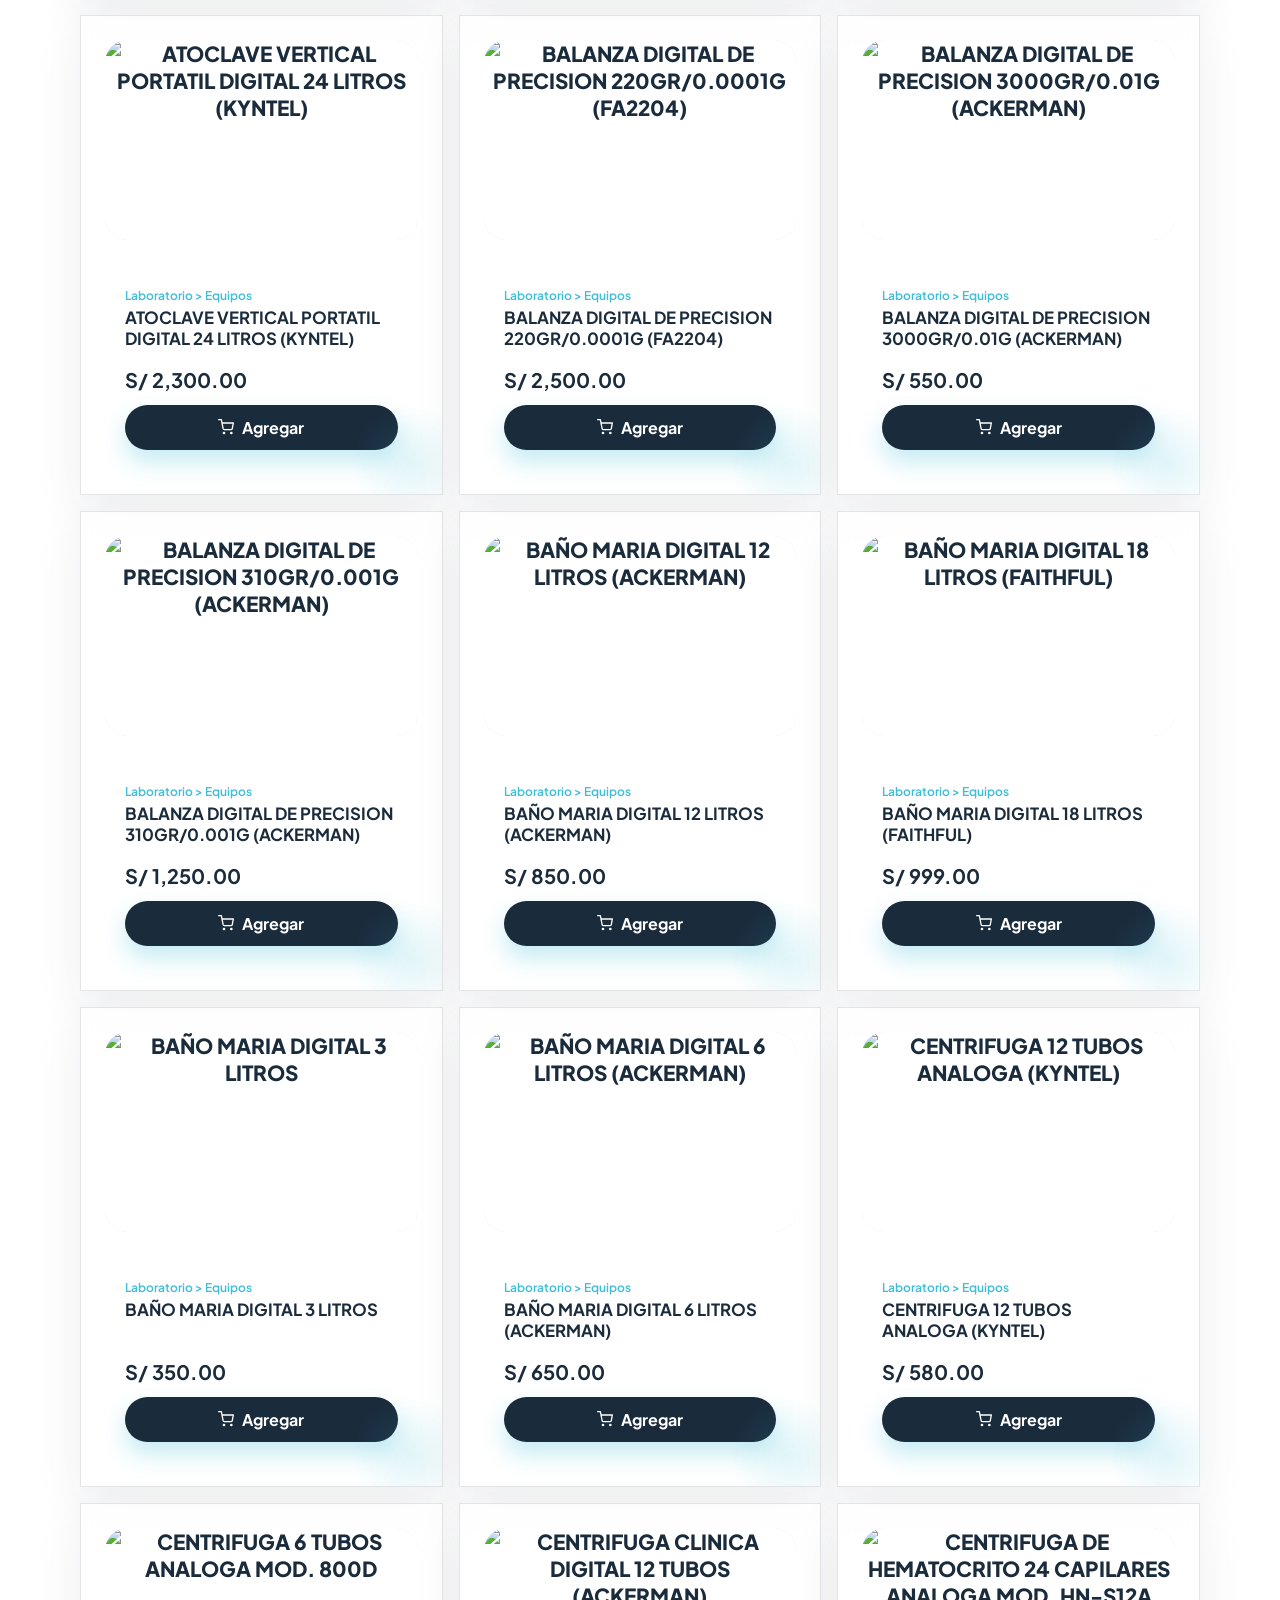
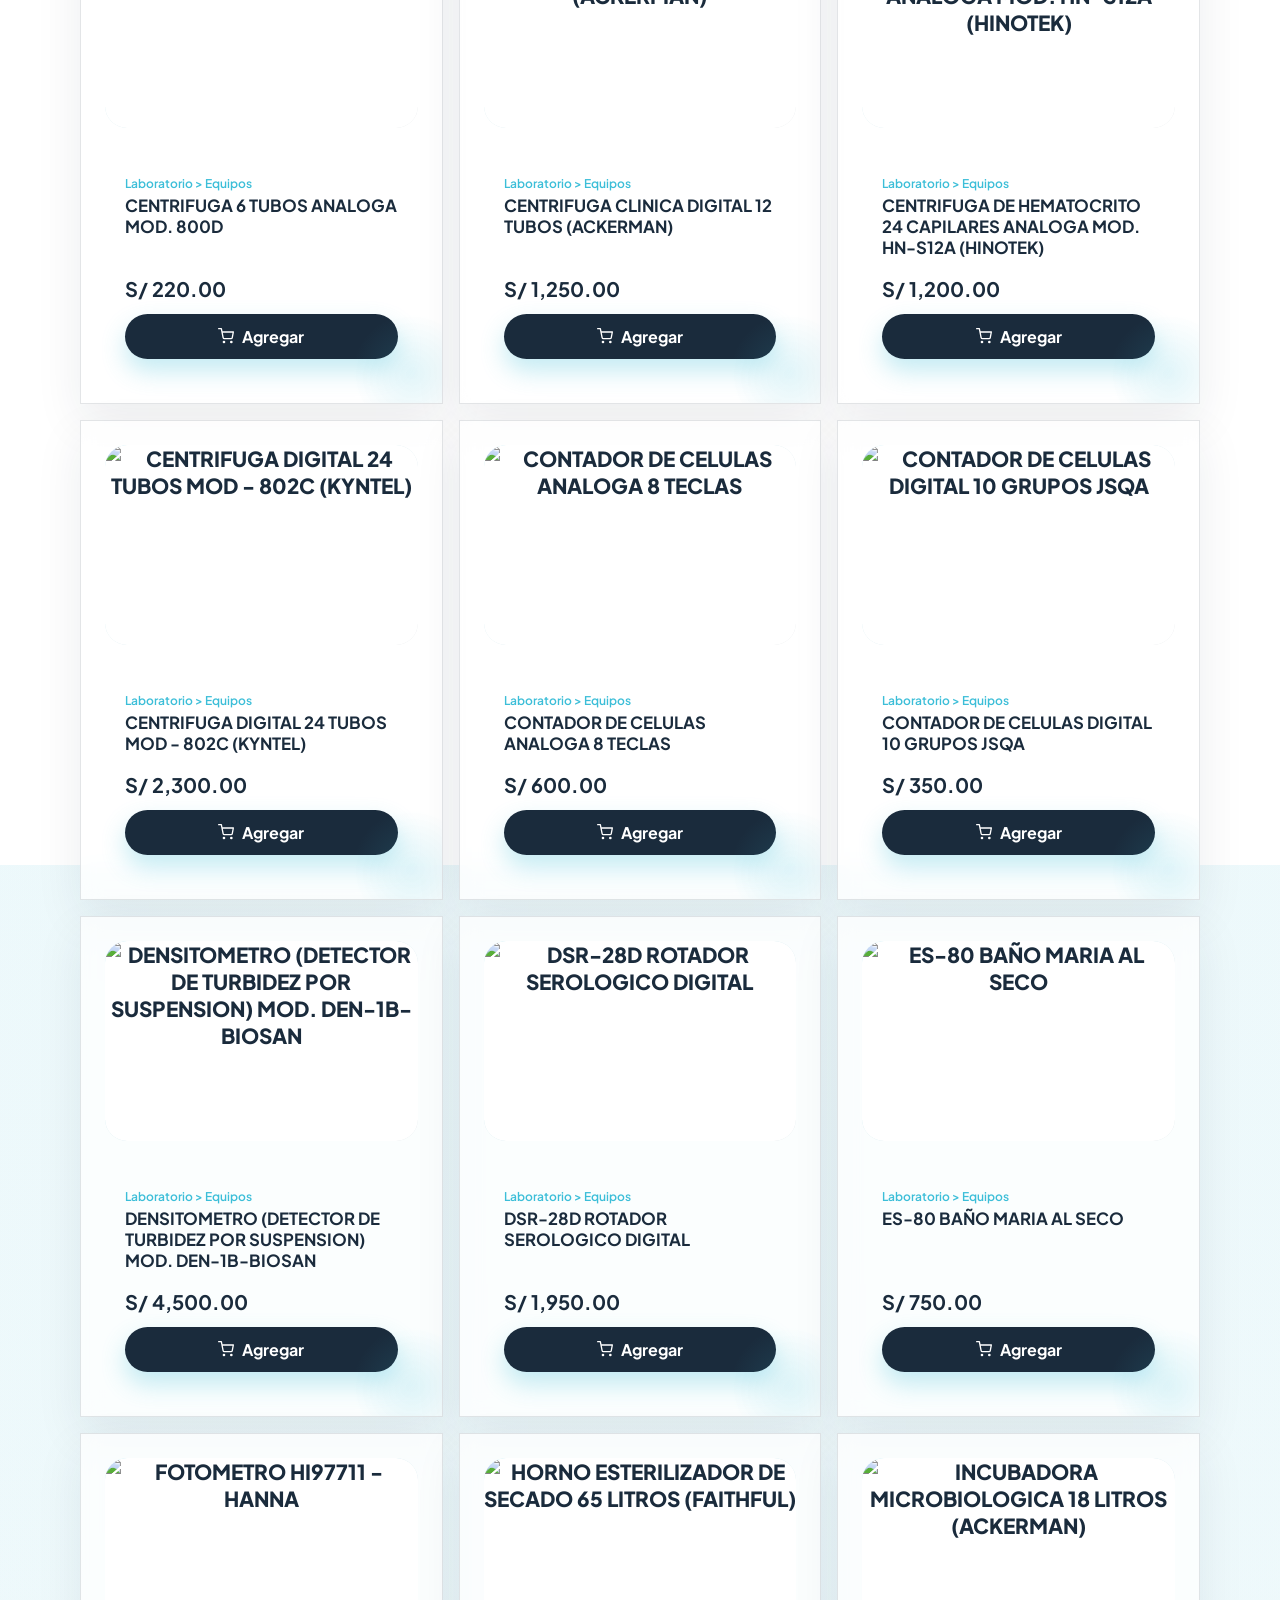
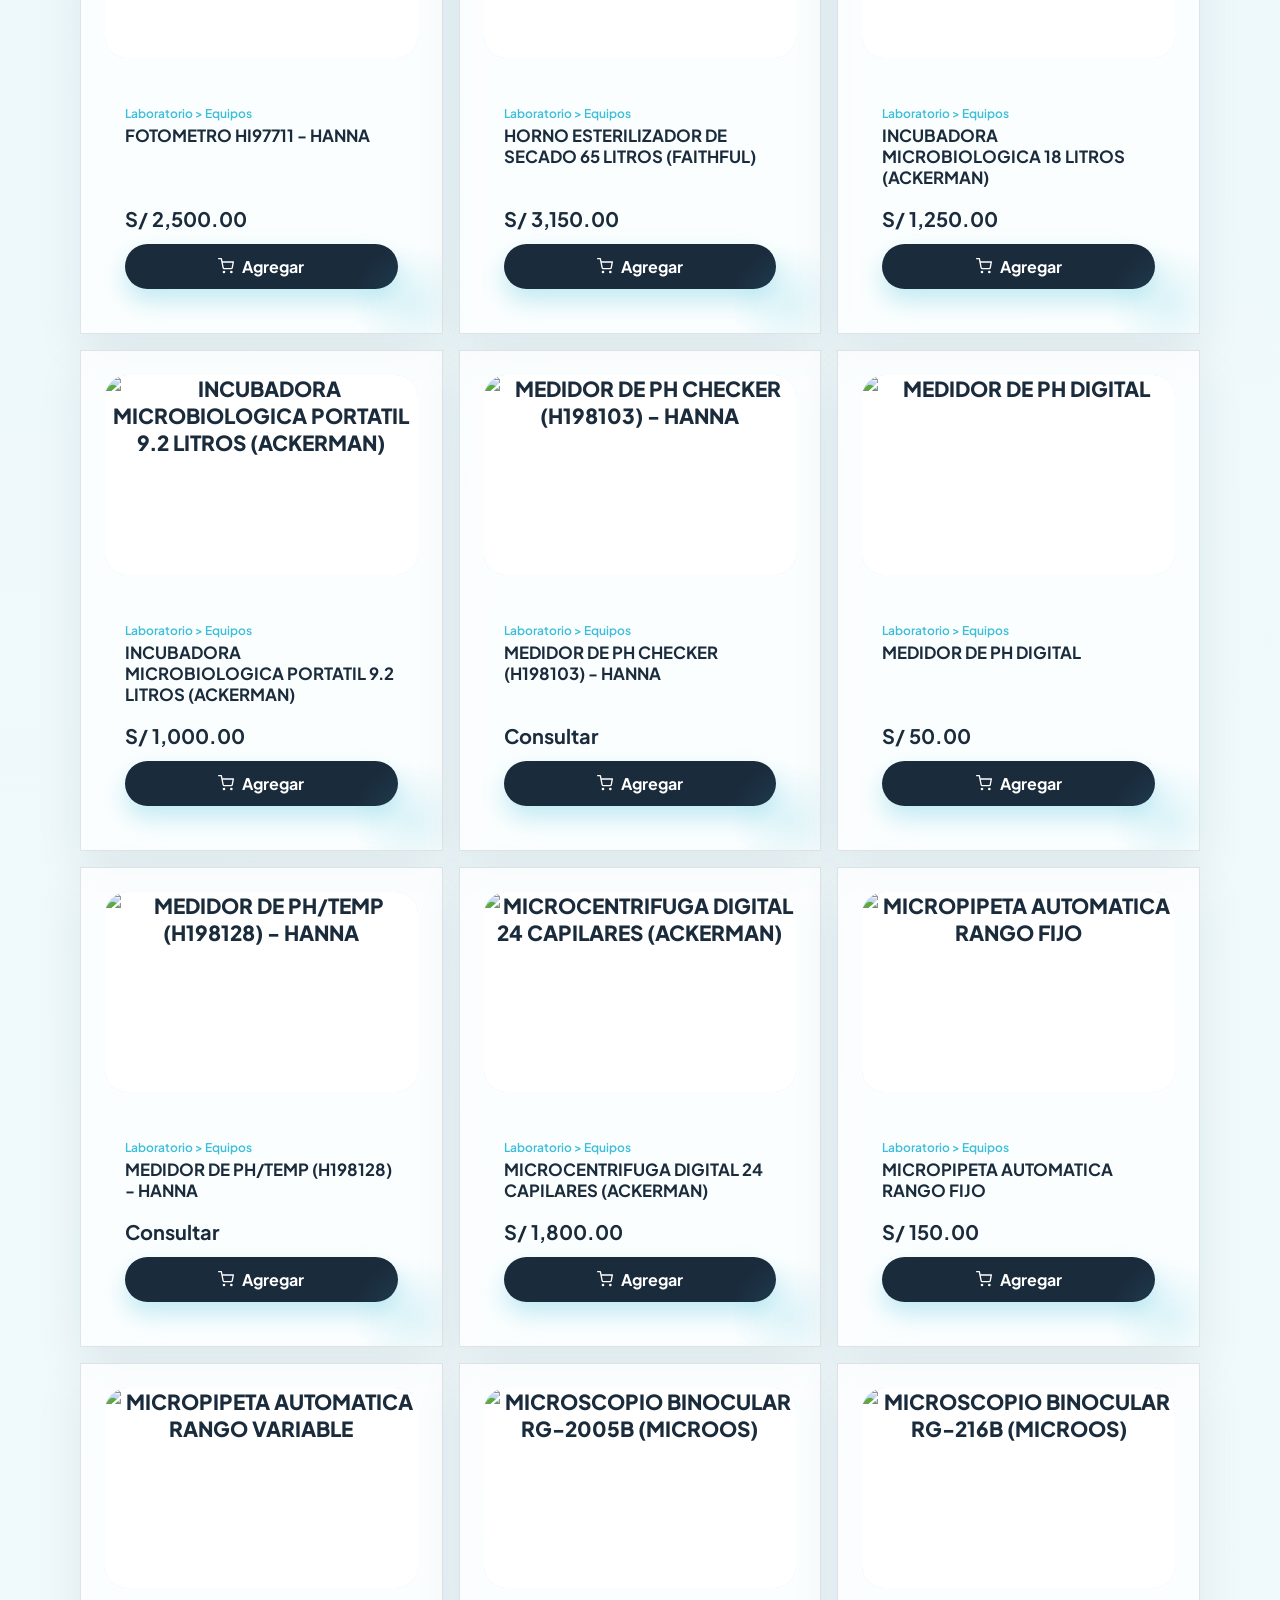
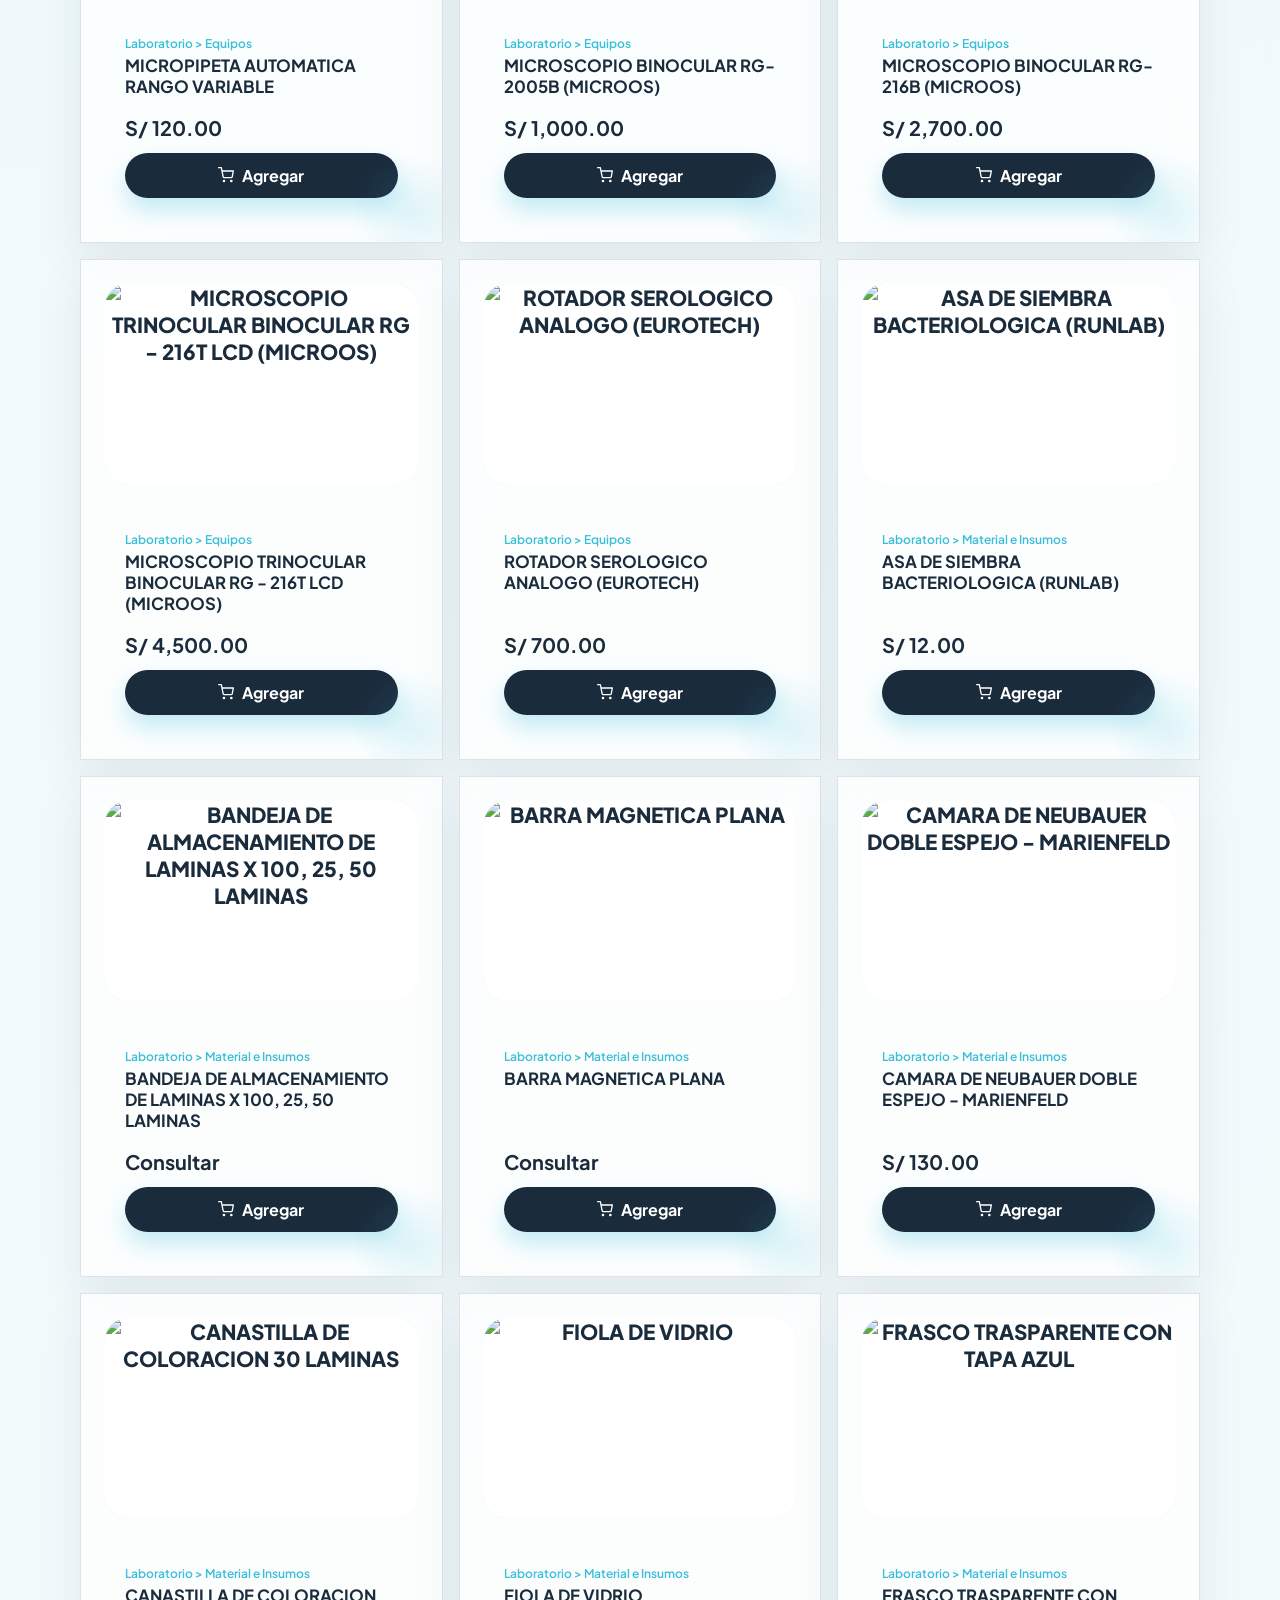
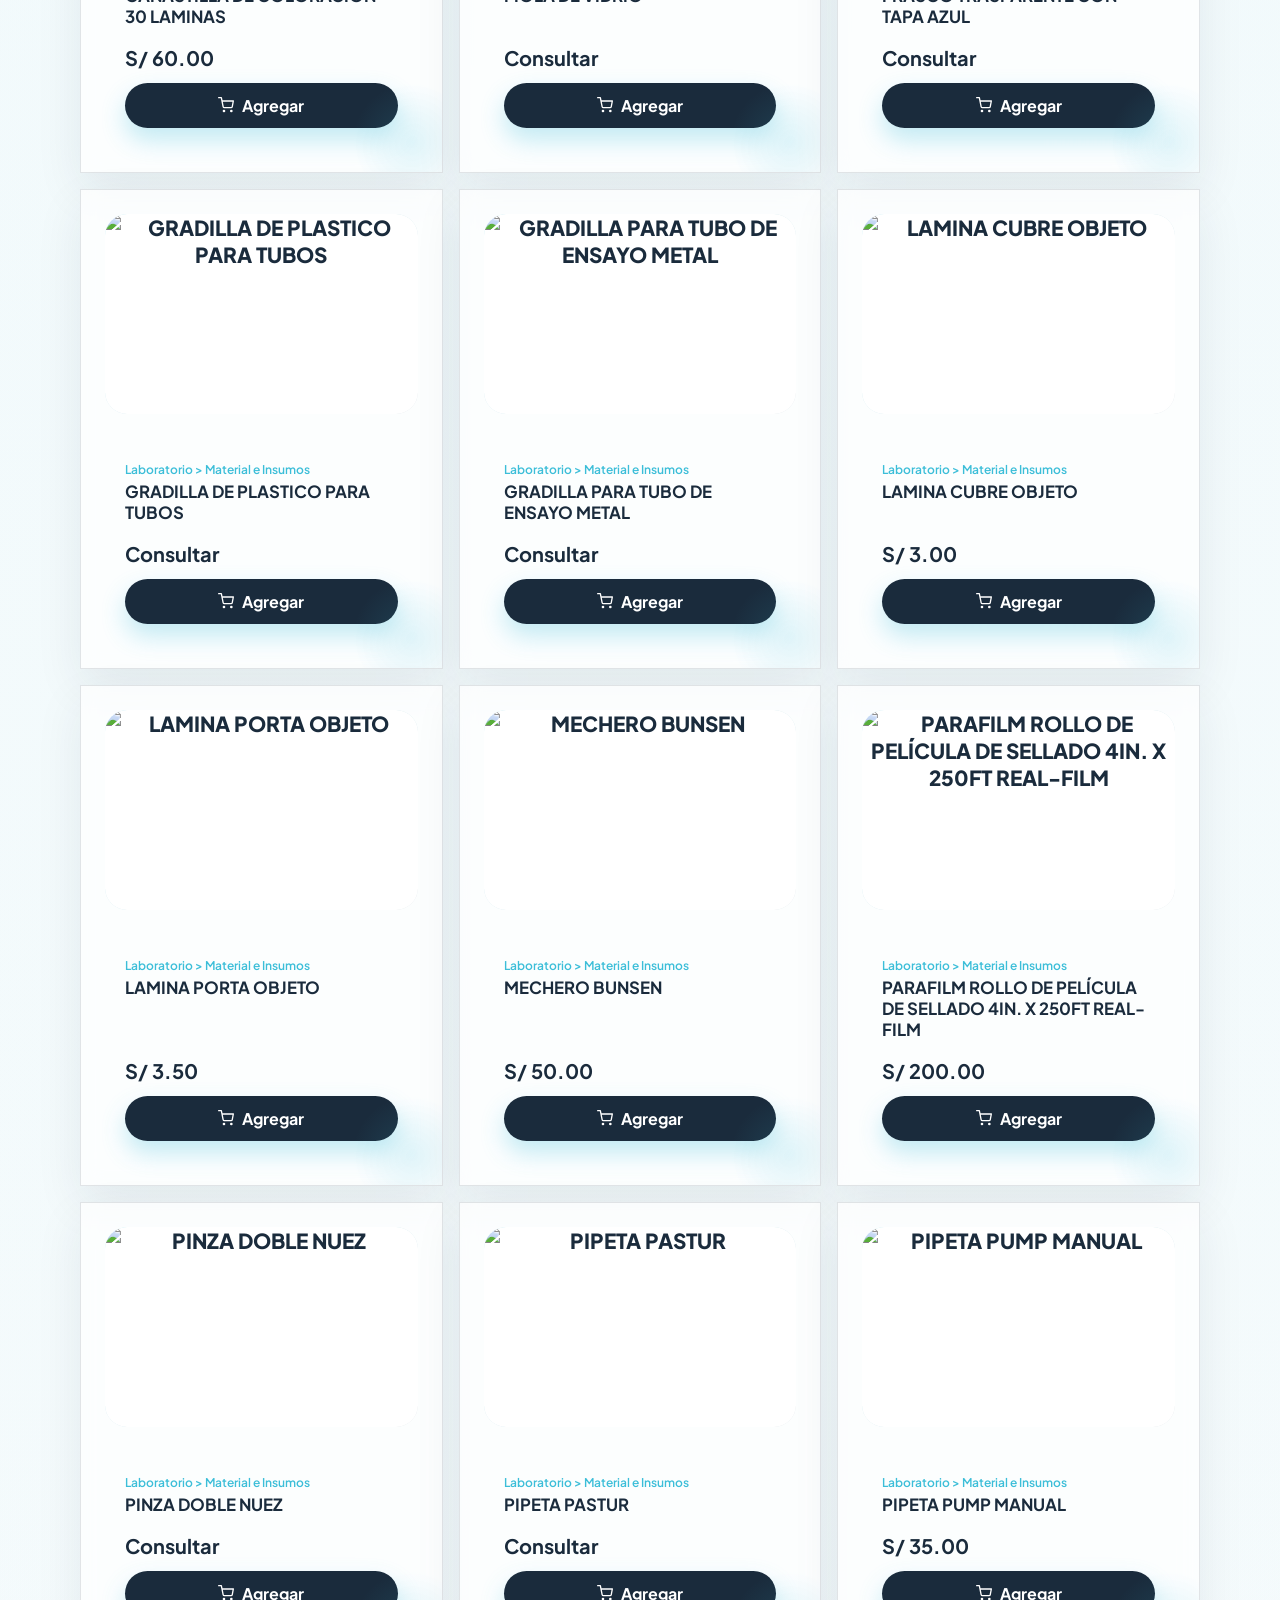
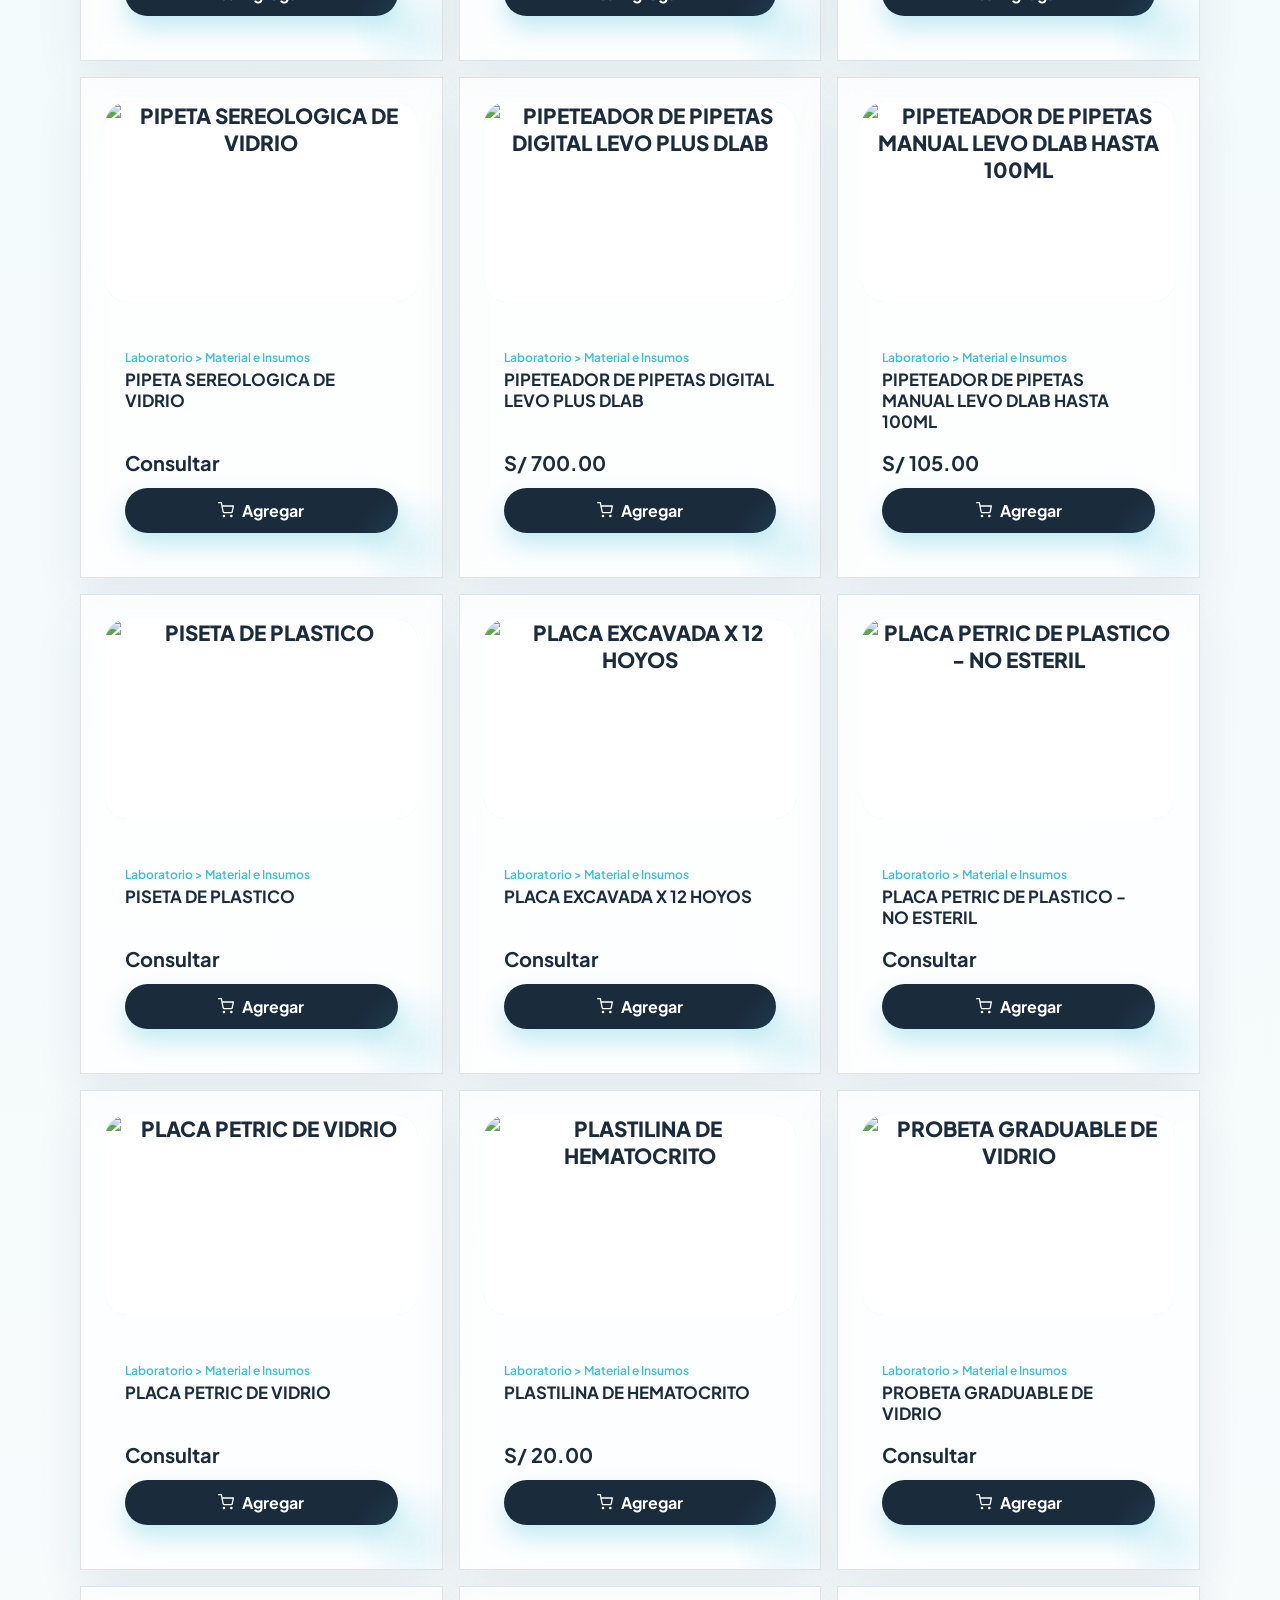
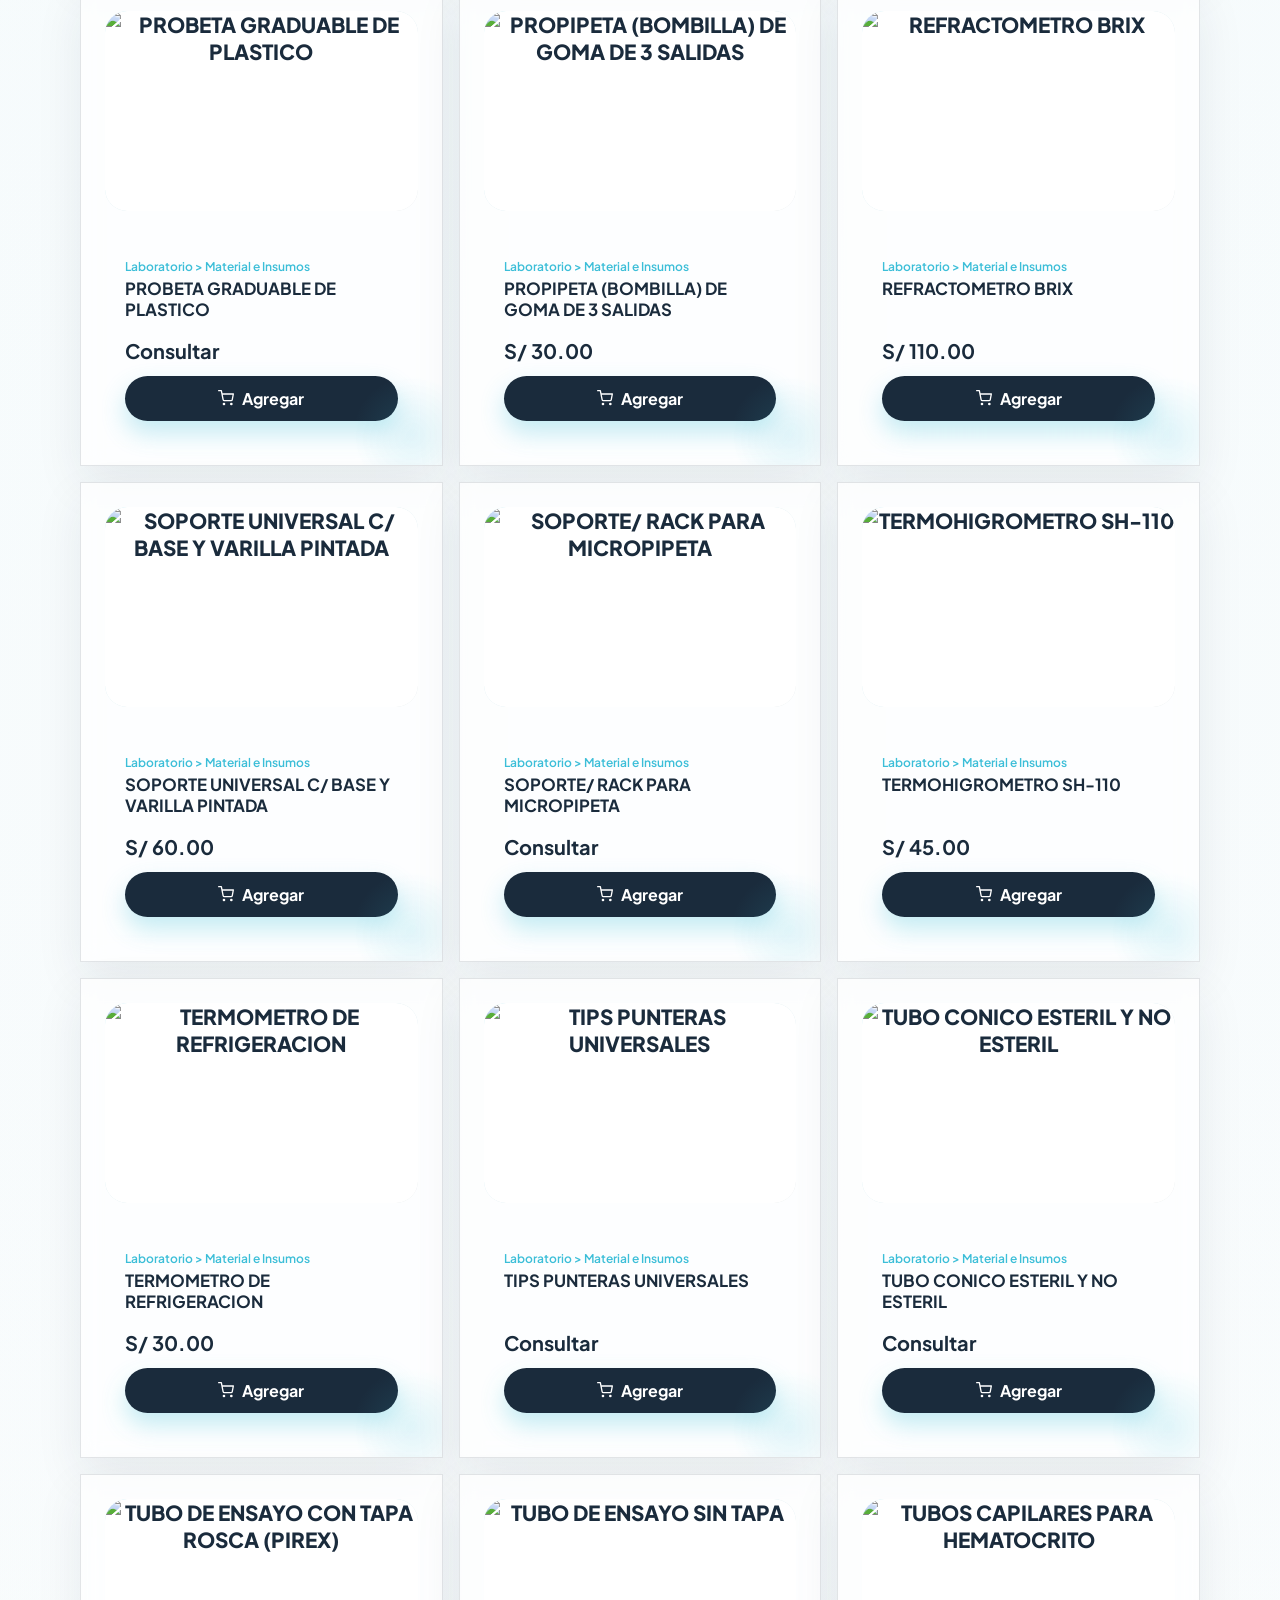
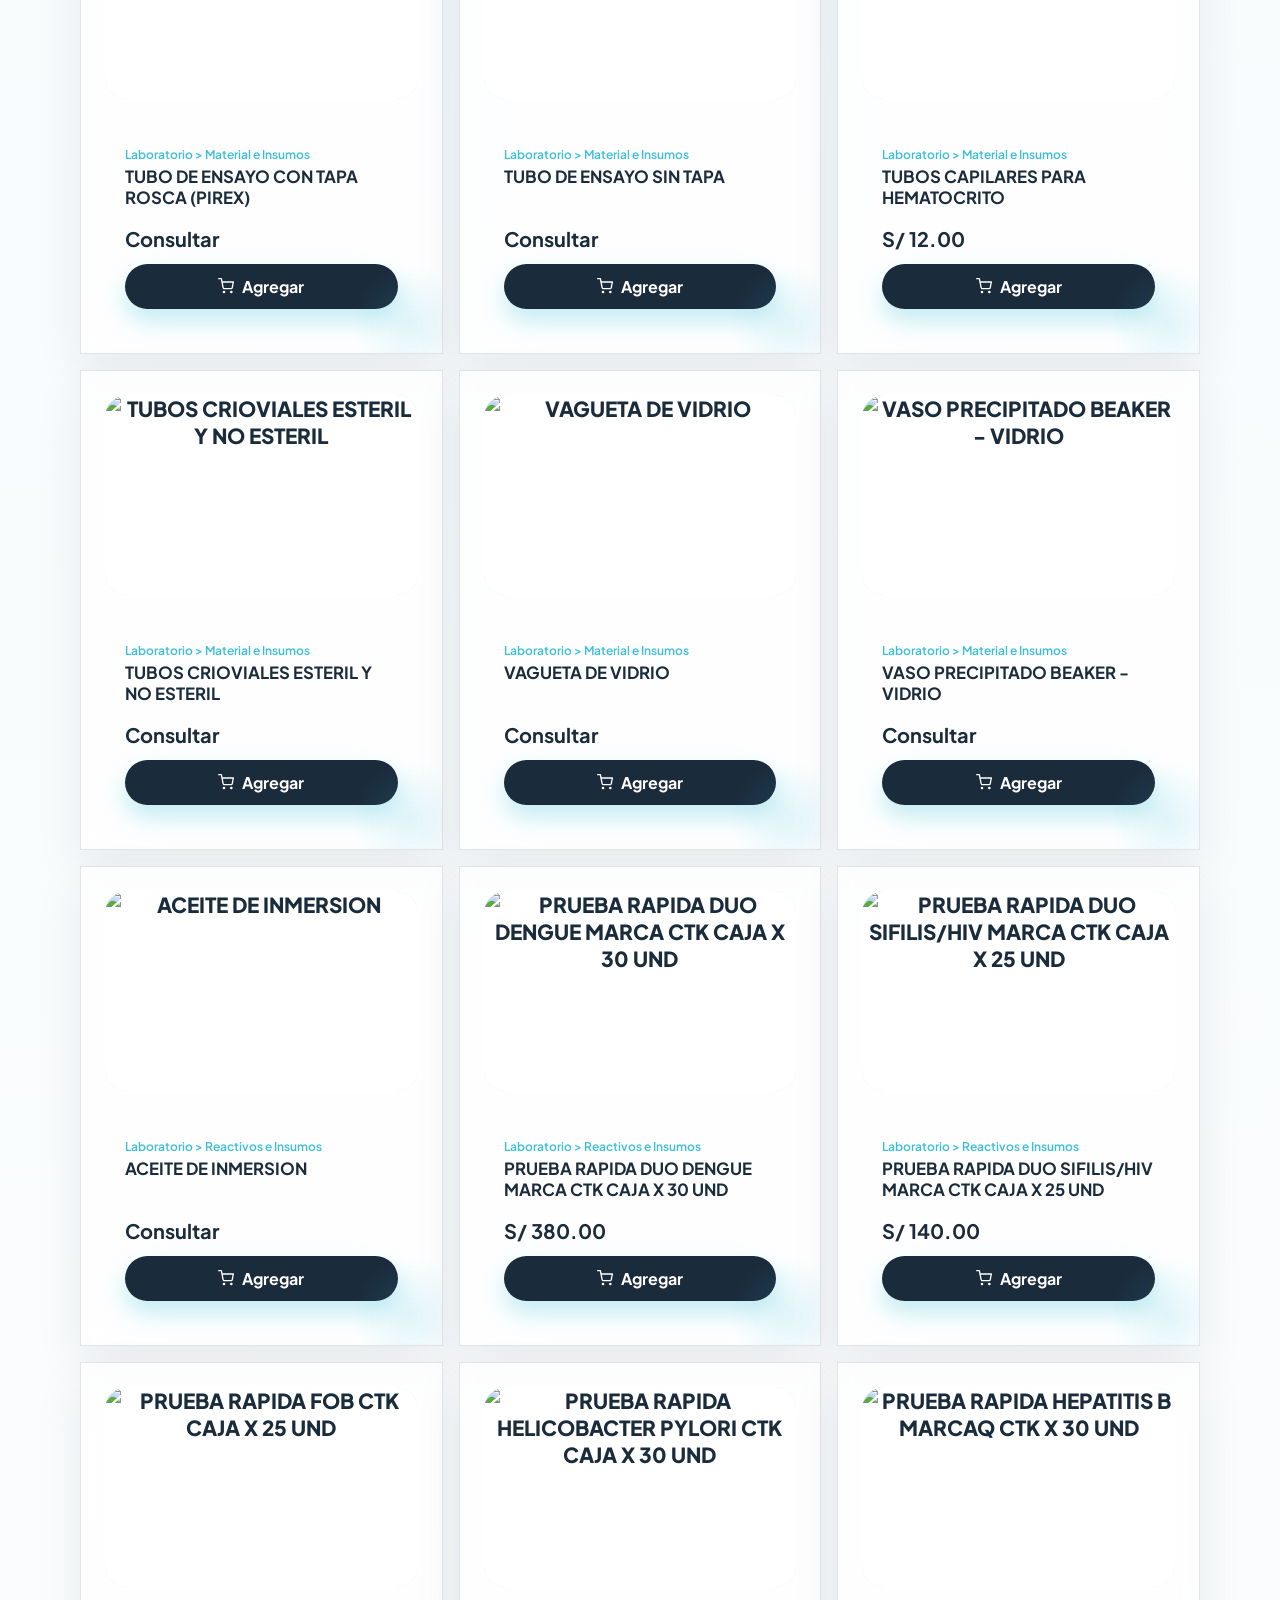
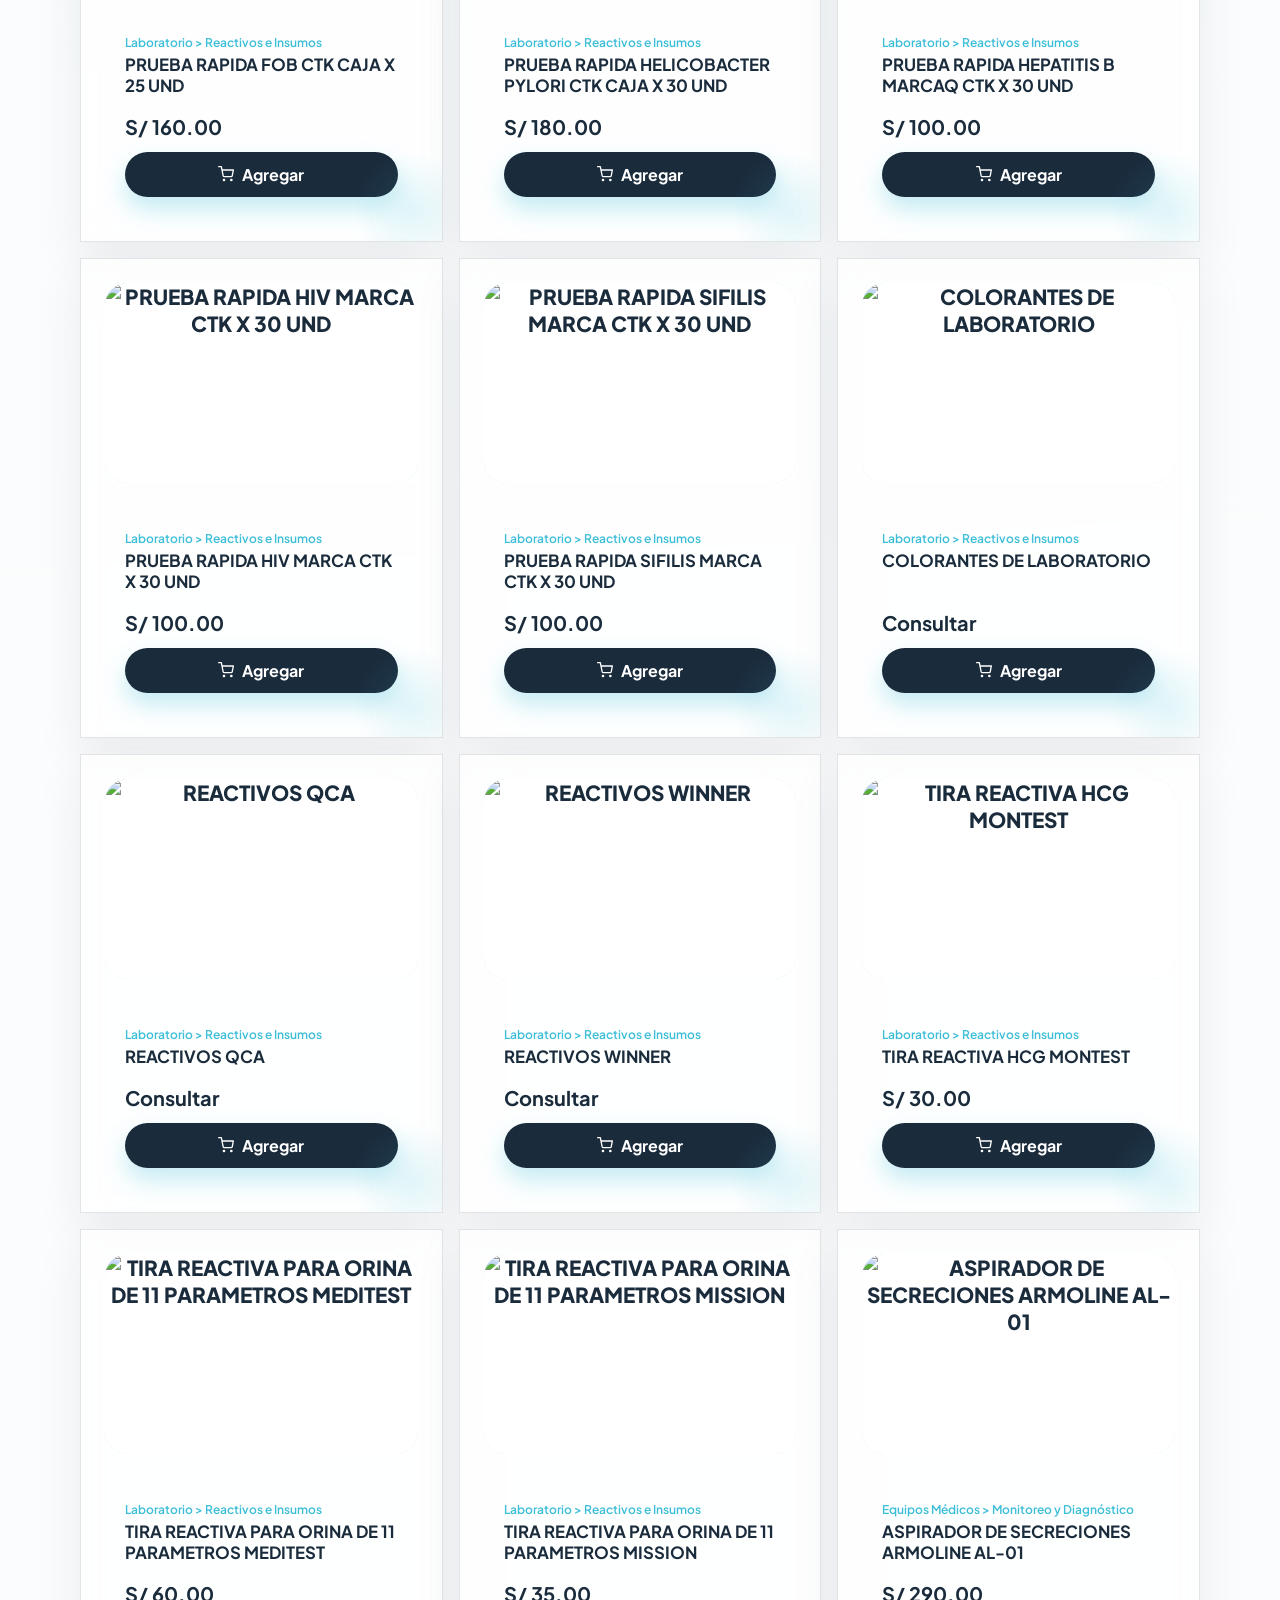
==== commit bca68859: "Responsive" ====
--- a/catalogo.html
+++ b/catalogo.html
@@ -2,12 +2,13 @@
 <html lang="es">
 <head>
   <meta charset="UTF-8">
-  <meta nombre="viewport" content="width=device-width, initial-scale=1.0">
-  <meta nombre="description" content="Catálogo completo de equipos médicos Zumed.">
+  <meta name="viewport" content="width=device-width, initial-scale=1.0">
+  <meta name="description" content="Catálogo completo de equipos médicos Zumed.">
   <title>Catálogo | ZuMed MedEquip</title>
   <link rel="preconnect" href="https://fonts.googleapis.com">
   <link rel="preconnect" href="https://fonts.gstatic.com" crossorigin>
   <link href="https://fonts.googleapis.com/css2?family=Plus+Jakarta+Sans:wght@400;500;600;700;800&family=Manrope:wght@500;700;800&display=swap" rel="stylesheet">
+  <link rel="icon" href="img/favicon.png" type="image/png">
   <link rel="stylesheet" href="./styles.css">
 </head>
 <body>
--- a/styles.css
+++ b/styles.css
@@ -115,6 +115,7 @@
   left: 0;
   right: 0;
   background: var(--secondary);
+  color: #fff;
   flex-direction: column;
   padding: 20px;
   display: none;
@@ -603,7 +604,7 @@
   height: 100%;
   object-fit: cover;
   border-radius: inherit;
-  background: #f0f0f0; /* Fondo gris si no hay imagen */
+  background: #ffffff; /* Fondo gris si no hay imagen */
   min-height: 200px;
   display: block;
 }
@@ -802,6 +803,7 @@
   .nav-links {
     position: static;
     background: transparent;
+    color: var(--text);
     flex-direction: row;
     display: inline-flex;
     padding: 0;
